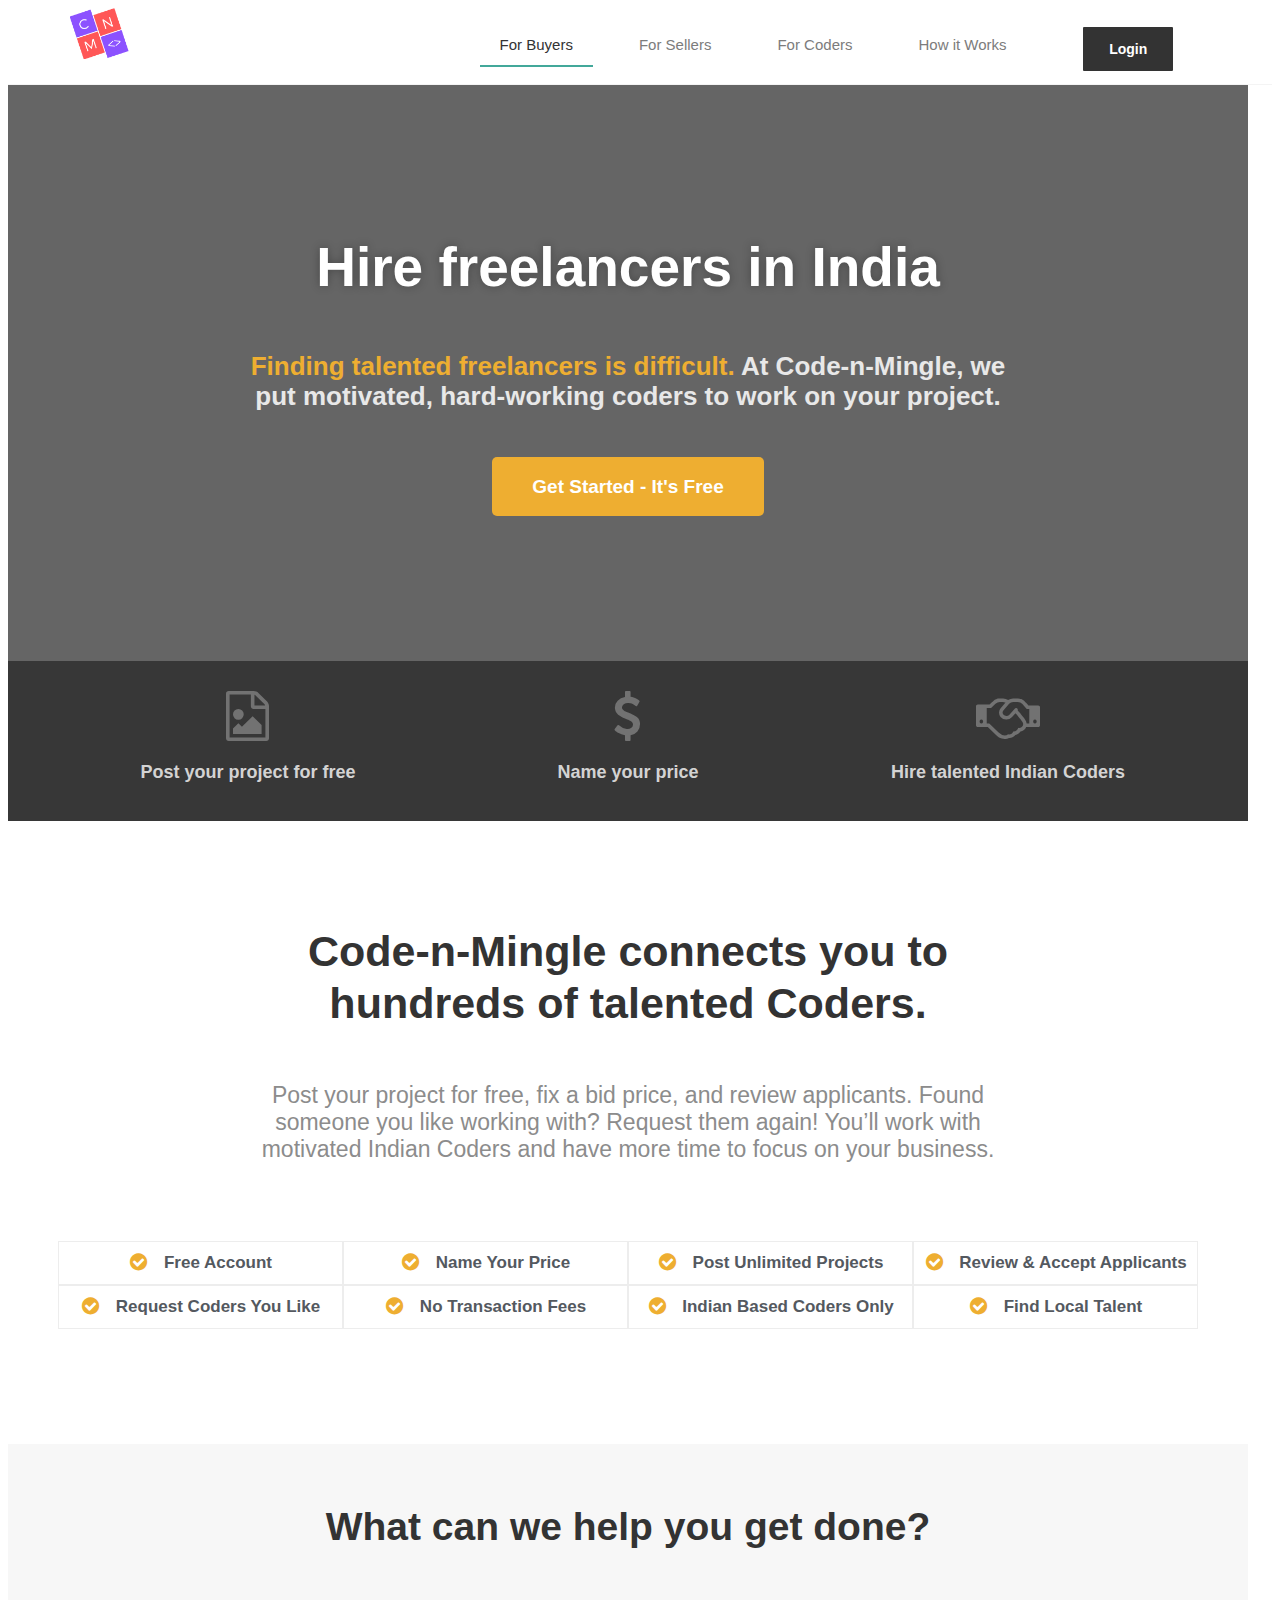
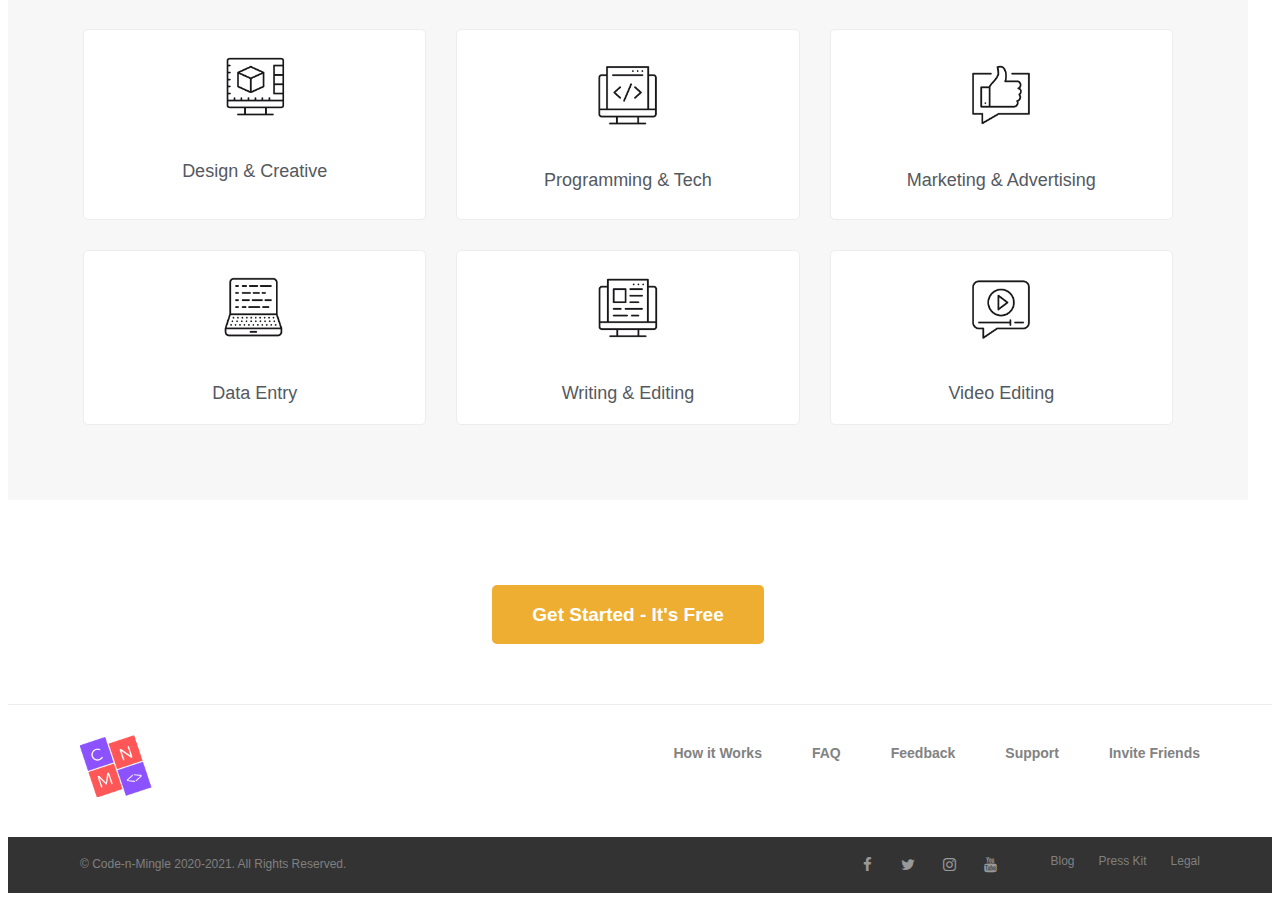
==== index.html @ a105ee4c "initial commit" ====
<!DOCTYPE html>
<html lang="en">
	<head>
        <meta http-equiv="Content-Type" content="text/html; charset=UTF-8">
        <link rel="stylesheet" href="https://cdnjs.cloudflare.com/ajax/libs/font-awesome/4.7.0/css/font-awesome.min.css">
	<title>Code-n-Mingle</title>




<style type="text/css">
img.wp-smiley,
img.emoji {
	display: inline !important;
	border: none !important;
	box-shadow: none !important;
	height: 1em !important;
	width: 1em !important;
	margin: 0 .07em !important;
	vertical-align: -0.1em !important;
	background: none !important;
	padding: 0 !important;
}
</style>
<style id="astra-theme-css-inline-css" type="text/css">
html{font-size:93.75%;}a,.page-title{color:#43a89a;}a:hover,a:focus{color:#43a89a;}body,button,input,select,textarea,.ast-button,.ast-custom-button{font-family:-apple-system,BlinkMacSystemFont,Segoe UI,Roboto,Oxygen-Sans,Ubuntu,Cantarell,Helvetica Neue,sans-serif;font-weight:inherit;font-size:15px;font-size:1rem;}blockquote{color:#000000;}.site-title{font-size:35px;font-size:2.3333333333333rem;}.ast-archive-description .ast-archive-title{font-size:40px;font-size:2.6666666666667rem;}.site-header .site-description{font-size:15px;font-size:1rem;}.entry-title{font-size:30px;font-size:2rem;}.comment-reply-title{font-size:24px;font-size:1.6rem;}.ast-comment-list #cancel-comment-reply-link{font-size:15px;font-size:1rem;}h1,.entry-content h1,.entry-content h1 a{font-size:48px;font-size:3.2rem;}h2,.entry-content h2,.entry-content h2 a{font-size:42px;font-size:2.8rem;}h3,.entry-content h3,.entry-content h3 a{font-size:30px;font-size:2rem;}h4,.entry-content h4,.entry-content h4 a{font-size:20px;font-size:1.3333333333333rem;}h5,.entry-content h5,.entry-content h5 a{font-size:18px;font-size:1.2rem;}h6,.entry-content h6,.entry-content h6 a{font-size:15px;font-size:1rem;}.ast-single-post .entry-title,.page-title{font-size:30px;font-size:2rem;}#secondary,#secondary button,#secondary input,#secondary select,#secondary textarea{font-size:15px;font-size:1rem;}::selection{background-color:#eeae31;color:#000000;}body,h1,.entry-title a,.entry-content h1,.entry-content h1 a,h2,.entry-content h2,.entry-content h2 a,h3,.entry-content h3,.entry-content h3 a,h4,.entry-content h4,.entry-content h4 a,h5,.entry-content h5,.entry-content h5 a,h6,.entry-content h6,.entry-content h6 a{color:#3a3a3a;}.tagcloud a:hover,.tagcloud a:focus,.tagcloud a.current-item{color:#000000;border-color:#43a89a;background-color:#43a89a;}.main-header-menu a,.ast-header-custom-item a{color:#3a3a3a;}.main-header-menu li:hover > a,.main-header-menu li:hover > .ast-menu-toggle,.main-header-menu .ast-masthead-custom-menu-items a:hover,.main-header-menu li.focus > a,.main-header-menu li.focus > .ast-menu-toggle,.main-header-menu .current-menu-item > a,.main-header-menu .current-menu-ancestor > a,.main-header-menu .current_page_item > a,.main-header-menu .current-menu-item > .ast-menu-toggle,.main-header-menu .current-menu-ancestor > .ast-menu-toggle,.main-header-menu .current_page_item > .ast-menu-toggle{color:#43a89a;}input:focus,input[type="text"]:focus,input[type="email"]:focus,input[type="url"]:focus,input[type="password"]:focus,input[type="reset"]:focus,input[type="search"]:focus,textarea:focus{border-color:#43a89a;}input[type="radio"]:checked,input[type=reset],input[type="checkbox"]:checked,input[type="checkbox"]:hover:checked,input[type="checkbox"]:focus:checked,input[type=range]::-webkit-slider-thumb{border-color:#43a89a;background-color:#43a89a;box-shadow:none;}.site-footer a:hover + .post-count,.site-footer a:focus + .post-count{background:#43a89a;border-color:#43a89a;}.footer-adv .footer-adv-overlay{border-top-style:solid;border-top-color:#7a7a7a;}.ast-comment-meta{line-height:1.666666667;font-size:12px;font-size:0.8rem;}.single .nav-links .nav-previous,.single .nav-links .nav-next,.single .ast-author-details .author-title,.ast-comment-meta{color:#43a89a;}.entry-meta,.entry-meta *{line-height:1.45;color:#43a89a;}.entry-meta a:hover,.entry-meta a:hover *,.entry-meta a:focus,.entry-meta a:focus *{color:#43a89a;}.ast-404-layout-1 .ast-404-text{font-size:200px;font-size:13.333333333333rem;}.widget-title{font-size:21px;font-size:1.4rem;color:#3a3a3a;}#cat option,.secondary .calendar_wrap thead a,.secondary .calendar_wrap thead a:visited{color:#43a89a;}.secondary .calendar_wrap #today,.ast-progress-val span{background:#43a89a;}.secondary a:hover + .post-count,.secondary a:focus + .post-count{background:#43a89a;border-color:#43a89a;}.calendar_wrap #today > a{color:#000000;}.ast-pagination a,.page-links .page-link,.single .post-navigation a{color:#43a89a;}.ast-pagination a:hover,.ast-pagination a:focus,.ast-pagination > span:hover:not(.dots),.ast-pagination > span.current,.page-links > .page-link,.page-links .page-link:hover,.post-navigation a:hover{color:#43a89a;}.ast-header-break-point .ast-mobile-menu-buttons-minimal.menu-toggle{background:transparent;color:#eeae31;}.ast-header-break-point .ast-mobile-menu-buttons-outline.menu-toggle{background:transparent;border:1px solid #eeae31;color:#eeae31;}.ast-header-break-point .ast-mobile-menu-buttons-fill.menu-toggle{background:#eeae31;}.menu-toggle,button,.ast-button,.ast-custom-button,.button,input#submit,input[type="button"],input[type="submit"],input[type="reset"]{color:#000000;border-color:#eeae31;background-color:#eeae31;border-radius:2px;padding-top:10px;padding-right:40px;padding-bottom:10px;padding-left:40px;font-family:inherit;font-weight:inherit;}button:focus,.menu-toggle:hover,button:hover,.ast-button:hover,.button:hover,input[type=reset]:hover,input[type=reset]:focus,input#submit:hover,input#submit:focus,input[type="button"]:hover,input[type="button"]:focus,input[type="submit"]:hover,input[type="submit"]:focus{color:#000000;background-color:#43a89a;border-color:#43a89a;}@media (min-width:545px){.ast-page-builder-template .comments-area,.single.ast-page-builder-template .entry-header,.single.ast-page-builder-template .post-navigation{max-width:1240px;margin-left:auto;margin-right:auto;}}@media (max-width:768px){.ast-archive-description .ast-archive-title{font-size:40px;}.entry-title{font-size:30px;}h1,.entry-content h1,.entry-content h1 a{font-size:30px;}h2,.entry-content h2,.entry-content h2 a{font-size:25px;}h3,.entry-content h3,.entry-content h3 a{font-size:20px;}.ast-single-post .entry-title,.page-title{font-size:30px;}}@media (max-width:544px){.ast-archive-description .ast-archive-title{font-size:40px;}.entry-title{font-size:30px;}h1,.entry-content h1,.entry-content h1 a{font-size:30px;}h2,.entry-content h2,.entry-content h2 a{font-size:25px;}h3,.entry-content h3,.entry-content h3 a{font-size:20px;}.ast-single-post .entry-title,.page-title{font-size:30px;}}@media (max-width:768px){html{font-size:85.5%;}}@media (max-width:544px){html{font-size:85.5%;}}@media (min-width:769px){.ast-container{max-width:1240px;}}@font-face {font-family: "Astra";src: url() format("woff"), format("truetype"), format("svg");font-weight: normal;font-style: normal;font-display: fallback;}@media (max-width:921px) {.main-header-bar .main-header-bar-navigation{display:none;}}.ast-desktop .main-header-menu.submenu-with-border .sub-menu,.ast-desktop .main-header-menu.submenu-with-border .children,.ast-desktop .main-header-menu.submenu-with-border .astra-full-megamenu-wrapper{border-color:#eaeaea;}.ast-desktop .main-header-menu.submenu-with-border .sub-menu,.ast-desktop .main-header-menu.submenu-with-border .children{border-top-width:1px;border-right-width:1px;border-left-width:1px;border-bottom-width:1px;border-style:solid;}.ast-desktop .main-header-menu.submenu-with-border .sub-menu .sub-menu,.ast-desktop .main-header-menu.submenu-with-border .children .children{top:-1px;}.ast-desktop .main-header-menu.submenu-with-border .sub-menu a,.ast-desktop .main-header-menu.submenu-with-border .children a{border-bottom-width:1px;border-style:solid;border-color:#eaeaea;}@media (min-width:769px){.main-header-menu .sub-menu li.ast-left-align-sub-menu:hover > ul,.main-header-menu .sub-menu li.ast-left-align-sub-menu.focus > ul{margin-left:-2px;}}@media (max-width:920px){.ast-404-layout-1 .ast-404-text{font-size:100px;font-size:6.6666666666667rem;}}.ast-breadcrumbs .trail-browse,.ast-breadcrumbs .trail-items,.ast-breadcrumbs .trail-items li{display:inline-block;margin:0;padding:0;border:none;background:inherit;text-indent:0;}.ast-breadcrumbs .trail-browse{font-size:inherit;font-style:inherit;font-weight:inherit;color:inherit;}.ast-breadcrumbs .trail-items{list-style:none;}.trail-items li::after{padding:0 0.3em;content:"\00bb";}.trail-items li:last-of-type::after{display:none;}.ast-header-break-point .site-header{border-bottom-width:0;}@media (min-width:769px){.main-header-bar{border-bottom-width:0;}}.ast-flex{-webkit-align-content:center;-ms-flex-line-pack:center;align-content:center;-webkit-box-align:center;-webkit-align-items:center;-moz-box-align:center;-ms-flex-align:center;align-items:center;}.main-header-bar{padding:1em 0;}.ast-site-identity{padding:0;}.header-main-layout-1 .ast-flex.main-header-container, .header-main-layout-3 .ast-flex.main-header-container{-webkit-align-content:center;-ms-flex-line-pack:center;align-content:center;-webkit-box-align:center;-webkit-align-items:center;-moz-box-align:center;-ms-flex-align:center;align-items:center;}.header-main-layout-1 .ast-flex.main-header-container, .header-main-layout-3 .ast-flex.main-header-container{-webkit-align-content:center;-ms-flex-line-pack:center;align-content:center;-webkit-box-align:center;-webkit-align-items:center;-moz-box-align:center;-ms-flex-align:center;align-items:center;}
</style>
<link rel="stylesheet" id="elementor-icons-css" href="elementor-icons.min.css" type="text/css" media="all">
<link rel="stylesheet" id="font-awesome-css" href="font-awesome.min.css" type="text/css" media="all">
<link rel="stylesheet" id="elementor-animations-css" href="animations.min.css" type="text/css" media="all">
<link rel="stylesheet" id="elementor-frontend-css" href="frontend.min.css" type="text/css" media="all">
<link rel="stylesheet" id="elementor-pro-css" href="frontend.min(1).css" type="text/css" media="all">
<link rel="stylesheet" id="elementor-global-css" href="global.css" type="text/css" media="all">
<link rel="stylesheet" id="elementor-post-6-css" href="post-6.css" type="text/css" media="all">
<link rel="stylesheet" id="elementor-post-23-css" href="post-23.css" type="text/css" media="all">
<link rel="stylesheet" id="elementor-post-16-css" href="post-16.css" type="text/css" media="all">
<link rel="stylesheet" id="google-fonts-1-css" href="css" type="text/css" media="all">


</head>

<body>

<div class="hfeed site" id="page">
	<a class="skip-link screen-reader-text" href="">Skip to content</a>

	
			<div data-elementor-type="header" data-elementor-id="23" class="elementor elementor-23 elementor-bc-flex-widget  elementor-type-header elementor-location-header" data-elementor-settings="[]">
			<div class="elementor-inner">
				<div class="elementor-section-wrap">
							<div class="elementor-element elementor-element-bc4217e elementor-section-boxed elementor-section-height-default elementor-section-height-default elementor-section elementor-top-section" data-id="bc4217e" data-element_type="section">
						<div class="elementor-container elementor-column-gap-default">
				<div class="elementor-row">
				<div class="elementor-element elementor-element-89db0c1 elementor-column elementor-col-33 elementor-top-column" data-id="89db0c1" data-element_type="column">
			<div class="elementor-column-wrap  elementor-element-populated">
					<div class="elementor-widget-wrap">
				<div class="elementor-element elementor-element-41ece009 elementor-widget elementor-widget-theme-site-logo elementor-widget-image" data-id="41ece009" data-element_type="widget" data-widget_type="theme-site-logo.default">
				<div class="elementor-widget-container">
					<div class="elementor-image">
											<a href="" data-elementor-open-lightbox="">
							<img width="100" height="75" src="logo.png" class="attachment-full size-full" alt="" srcset="logo.png">								</a>
											</div>
				</div>
				</div>
						</div>
			</div>
		</div>
				<div class="elementor-element elementor-element-3541005 elementor-column elementor-col-33 elementor-top-column" data-id="3541005" data-element_type="column">
			<div class="elementor-column-wrap  elementor-element-populated">
					<div class="elementor-widget-wrap">
				<div class="elementor-element elementor-element-51d01b0b elementor-nav-menu__align-right elementor-nav-menu--stretch elementor-nav-menu__text-align-center elementor-nav-menu--indicator-classic elementor-nav-menu--dropdown-tablet elementor-nav-menu--toggle elementor-nav-menu--burger elementor-widget elementor-widget-nav-menu" data-id="51d01b0b" data-element_type="widget" data-settings="{&quot;full_width&quot;:&quot;stretch&quot;,&quot;layout&quot;:&quot;horizontal&quot;,&quot;toggle&quot;:&quot;burger&quot;}" data-widget_type="nav-menu.default">
				<div class="elementor-widget-container">
						<nav class="elementor-nav-menu--main elementor-nav-menu__container elementor-nav-menu--layout-horizontal e--pointer-underline e--animation-fade"><ul id="menu-1-51d01b0b" class="elementor-nav-menu" data-smartmenus-id="16104734584159963"><li class="menu-item menu-item-type-post_type menu-item-object-page menu-item-home current-menu-item page_item page-item-6 current_page_item menu-item-30"><a href="" class="elementor-item  elementor-item-active">For Buyers</a></li>
<li class="menu-item menu-item-type-custom menu-item-object-custom menu-item-82"><a href="" class="elementor-item">For Sellers </a></li>
<li class="menu-item menu-item-type-post_type menu-item-object-page menu-item-77"><a href="coders.html" class="elementor-item">For Coders</a></li>
<li class="menu-item menu-item-type-post_type menu-item-object-page menu-item-81"><a href="" class="elementor-item">How it Works</a></li>
</ul></nav>
					<div class="elementor-menu-toggle" style="">
			<i class="eicon" aria-hidden="true"></i>
		</div>
		<nav class="elementor-nav-menu--dropdown elementor-nav-menu__container" style="top: 70px; width: 1895px; left: 0px;"><ul id="menu-2-51d01b0b" class="elementor-nav-menu" data-smartmenus-id="16104734584170747"><li class="menu-item menu-item-type-post_type menu-item-object-page menu-item-home current-menu-item page_item page-item-6 current_page_item menu-item-30"><a href="" class="elementor-item  elementor-item-active">For Buyers</a></li>
<li class="menu-item menu-item-type-custom menu-item-object-custom menu-item-82"><a href="" class="elementor-item">For Sellers</a></li>
<li class="menu-item menu-item-type-post_type menu-item-object-page menu-item-77"><a href="coders.html" class="elementor-item">For Coders</a></li>
<li class="menu-item menu-item-type-post_type menu-item-object-page menu-item-81"><a href="" class="elementor-item">How it Works</a></li>
</ul></nav>
				</div>
				</div>
						</div>
			</div>
		</div>
				<div class="elementor-element elementor-element-b5196b0 elementor-column elementor-col-33 elementor-top-column" data-id="b5196b0" data-element_type="column">
			<div class="elementor-column-wrap  elementor-element-populated">
					<div class="elementor-widget-wrap">
				<div class="elementor-element elementor-element-735de47a elementor-align-center elementor-mobile-align-justify elementor-widget elementor-widget-button" data-id="735de47a" data-element_type="widget" data-widget_type="button.default">
				<div class="elementor-widget-container">
					<div class="elementor-button-wrapper">
			<a href="login.html" class="elementor-button-link elementor-button elementor-size-md" role="button" id="login">
						<span class="elementor-button-content-wrapper">
						<span class="elementor-button-text">Login</span>
		</span>
					</a>
		</div>
				</div>
				</div>
						</div>
			</div>
		</div>
						</div>
			</div>
		</div>
						</div>
			</div>
		</div>
		
	
	
	<div id="content" class="site-content">

		<div class="ast-container">

		

	<div id="primary" class="content-area primary">

		
					<main id="main" class="site-main">

				
					
					

<article class="post-6 page type-page status-publish ast-article-single" id="post-6" itemtype="https://schema.org/CreativeWork" itemscope="itemscope">

	
	<header class="entry-header ast-header-without-markup">

		
			</header><!-- .entry-header -->

	<div class="entry-content clear" itemprop="text">

		
				<div data-elementor-type="post" data-elementor-id="6" class="elementor elementor-6" data-elementor-settings="[]">
			<div class="elementor-inner">
				<div class="elementor-section-wrap">
							<section class="elementor-element elementor-element-1265711a elementor-section-boxed elementor-section-height-default elementor-section-height-default elementor-section elementor-top-section" data-id="1265711a" data-element_type="section" data-settings="{&quot;background_background&quot;:&quot;classic&quot;}">
							<div class="elementor-background-overlay"></div>
							<div class="elementor-container elementor-column-gap-default">
				<div class="elementor-row">
				<div class="elementor-element elementor-element-13a39911 elementor-column elementor-col-100 elementor-top-column" data-id="13a39911" data-element_type="column">
			<div class="elementor-column-wrap  elementor-element-populated">
					<div class="elementor-widget-wrap">
				<div class="elementor-element elementor-element-13750279 elementor-widget elementor-widget-spacer" data-id="13750279" data-element_type="widget" data-widget_type="spacer.default">
				<div class="elementor-widget-container">
					<div class="elementor-spacer">
			<div class="elementor-spacer-inner"></div>
		</div>
				</div>
				</div>
				<div class="elementor-element elementor-element-7d10e489 elementor-widget elementor-widget-heading" data-id="7d10e489" data-element_type="widget" data-widget_type="heading.default">
				<div class="elementor-widget-container">
			<h1 class="elementor-heading-title elementor-size-default">Hire freelancers in India</h1>		</div>
				</div>
				<section class="elementor-element elementor-element-248eb3ea elementor-section-boxed elementor-section-height-default elementor-section-height-default elementor-section elementor-inner-section" data-id="248eb3ea" data-element_type="section">
						<div class="elementor-container elementor-column-gap-default">
				<div class="elementor-row">
				<div class="elementor-element elementor-element-156e10b6 elementor-column elementor-col-100 elementor-inner-column" data-id="156e10b6" data-element_type="column">
			<div class="elementor-column-wrap  elementor-element-populated">
					<div class="elementor-widget-wrap">
				<div class="elementor-element elementor-element-67512eae elementor-widget elementor-widget-text-editor" data-id="67512eae" data-element_type="widget" data-widget_type="text-editor.default">
				<div class="elementor-widget-container">
					<div class="elementor-text-editor elementor-clearfix"><p><span style="color: #eeae31;">Finding talented freelancers is difficult.</span> At Code-n-Mingle, we put motivated, hard-working coders to work on your project.</p></div>
				</div>
				</div>
				<div class="elementor-element elementor-element-d4b41a3 elementor-align-center elementor-widget elementor-widget-button" data-id="d4b41a3" data-element_type="widget" data-widget_type="button.default">
				<div class="elementor-widget-container">
					<div class="elementor-button-wrapper">
			<a href="" class="elementor-button-link elementor-button elementor-size-lg" role="button">
						<span class="elementor-button-content-wrapper">
						<span class="elementor-button-text">Get Started - It's Free</span>
		</span>
					</a>
		</div>
				</div>
				</div>
						</div>
			</div>
		</div>
						</div>
			</div>
		</section>
				<div class="elementor-element elementor-element-c9217b2 elementor-widget elementor-widget-spacer" data-id="c9217b2" data-element_type="widget" data-widget_type="spacer.default">
				<div class="elementor-widget-container">
					<div class="elementor-spacer">
			<div class="elementor-spacer-inner"></div>
		</div>
				</div>
				</div>
						</div>
			</div>
		</div>
						</div>
			</div>
		</section>
				<section class="elementor-element elementor-element-44f60402 elementor-section-boxed elementor-section-height-default elementor-section-height-default elementor-section elementor-top-section" data-id="44f60402" data-element_type="section" data-settings="{&quot;background_background&quot;:&quot;classic&quot;}">
							<div class="elementor-background-overlay"></div>
							<div class="elementor-container elementor-column-gap-default">
				<div class="elementor-row">
				<div class="elementor-element elementor-element-648d6fa5 elementor-column elementor-col-33 elementor-top-column" data-id="648d6fa5" data-element_type="column">
			<div class="elementor-column-wrap  elementor-element-populated">
					<div class="elementor-widget-wrap">
				<div class="elementor-element elementor-element-23e8f00d elementor-view-default elementor-position-top elementor-vertical-align-top elementor-widget elementor-widget-icon-box" data-id="23e8f00d" data-element_type="widget" data-widget_type="icon-box.default">
				<div class="elementor-widget-container">
					<div class="elementor-icon-box-wrapper">
					<div class="elementor-icon-box-icon">
				<span class="elementor-icon elementor-animation-">
				<i class="fa fa-file-image-o" aria-hidden="true"></i>
				</span>
			</div>
						<div class="elementor-icon-box-content">
				<h3 class="elementor-icon-box-title">
					<span>Post your project for free</span>
				</h3>
				<p class="elementor-icon-box-description"></p>
			</div>
		</div>
				</div>
				</div>
						</div>
			</div>
		</div>
				<div class="elementor-element elementor-element-1015db4e elementor-column elementor-col-33 elementor-top-column" data-id="1015db4e" data-element_type="column">
			<div class="elementor-column-wrap  elementor-element-populated">
					<div class="elementor-widget-wrap">
				<div class="elementor-element elementor-element-7cb332da elementor-view-default elementor-position-top elementor-vertical-align-top elementor-widget elementor-widget-icon-box" data-id="7cb332da" data-element_type="widget" data-widget_type="icon-box.default">
				<div class="elementor-widget-container">
					<div class="elementor-icon-box-wrapper">
					<div class="elementor-icon-box-icon">
				<span class="elementor-icon elementor-animation-">
				<i class="fa fa-dollar" aria-hidden="true"></i>
				</span>
			</div>
						<div class="elementor-icon-box-content">
				<h3 class="elementor-icon-box-title">
					<span>Name your price</span>
				</h3>
				<p class="elementor-icon-box-description"></p>
			</div>
		</div>
				</div>
				</div>
						</div>
			</div>
		</div>
				<div class="elementor-element elementor-element-5e5268d2 elementor-column elementor-col-33 elementor-top-column" data-id="5e5268d2" data-element_type="column">
			<div class="elementor-column-wrap  elementor-element-populated">
					<div class="elementor-widget-wrap">
				<div class="elementor-element elementor-element-208fa476 elementor-view-default elementor-position-top elementor-vertical-align-top elementor-widget elementor-widget-icon-box" data-id="208fa476" data-element_type="widget" data-widget_type="icon-box.default">
				<div class="elementor-widget-container">
					<div class="elementor-icon-box-wrapper">
					<div class="elementor-icon-box-icon">
				<span class="elementor-icon elementor-animation-">
				<i class="fa fa-handshake-o" aria-hidden="true"></i>
				</span>
			</div>
						<div class="elementor-icon-box-content">
				<h3 class="elementor-icon-box-title">
					<span>Hire talented Indian Coders</span>
				</h3>
				<p class="elementor-icon-box-description"></p>
			</div>
		</div>
				</div>
				</div>
						</div>
			</div>
		</div>
						</div>
			</div>
		</section>
				<section class="elementor-element elementor-element-512fd24 elementor-section-boxed elementor-section-height-default elementor-section-height-default elementor-section elementor-top-section" data-id="512fd24" data-element_type="section" data-settings="{&quot;background_background&quot;:&quot;classic&quot;}">
							<div class="elementor-background-overlay"></div>
							<div class="elementor-container elementor-column-gap-default">
				<div class="elementor-row">
				<div class="elementor-element elementor-element-5331f38 elementor-column elementor-col-100 elementor-top-column" data-id="5331f38" data-element_type="column">
			<div class="elementor-column-wrap  elementor-element-populated">
					<div class="elementor-widget-wrap">
				<div class="elementor-element elementor-element-63453cc elementor-widget elementor-widget-spacer" data-id="63453cc" data-element_type="widget" data-widget_type="spacer.default">
				<div class="elementor-widget-container">
					<div class="elementor-spacer">
			<div class="elementor-spacer-inner"></div>
		</div>
				</div>
				</div>
				<div class="elementor-element elementor-element-e21825a elementor-widget elementor-widget-heading" data-id="e21825a" data-element_type="widget" data-widget_type="heading.default">
				<div class="elementor-widget-container">
			<h2 class="elementor-heading-title elementor-size-default">Code-n-Mingle connects you to hundreds of talented Coders.</h2>		</div>
				</div>
				<section class="elementor-element elementor-element-401d4f8 elementor-section-boxed elementor-section-height-default elementor-section-height-default elementor-section elementor-inner-section" data-id="401d4f8" data-element_type="section">
						<div class="elementor-container elementor-column-gap-default">
				<div class="elementor-row">
				<div class="elementor-element elementor-element-066c7b4 elementor-column elementor-col-100 elementor-inner-column" data-id="066c7b4" data-element_type="column">
			<div class="elementor-column-wrap  elementor-element-populated">
					<div class="elementor-widget-wrap">
				<div class="elementor-element elementor-element-647e324 elementor-widget elementor-widget-text-editor" data-id="647e324" data-element_type="widget" data-widget_type="text-editor.default">
				<div class="elementor-widget-container">
					<div class="elementor-text-editor elementor-clearfix"><p>Post your project for free, fix a bid price, and review applicants. Found someone you like working with? Request them again! You’ll work with motivated Indian Coders and have more time to focus on your business.</p></div>
				</div>
				</div>
						</div>
			</div>
		</div>
						</div>
			</div>
		</section>
				<div class="elementor-element elementor-element-306bdca elementor-widget elementor-widget-spacer" data-id="306bdca" data-element_type="widget" data-widget_type="spacer.default">
				<div class="elementor-widget-container">
					<div class="elementor-spacer">
			<div class="elementor-spacer-inner"></div>
		</div>
				</div>
				</div>
						</div>
			</div>
		</div>
						</div>
			</div>
		</section>
				<section class="elementor-element elementor-element-f958b0c elementor-section-full_width elementor-section-height-default elementor-section-height-default elementor-section elementor-top-section" data-id="f958b0c" data-element_type="section" data-settings="{&quot;background_background&quot;:&quot;classic&quot;}">
							<div class="elementor-background-overlay"></div>
							<div class="elementor-container elementor-column-gap-default">
				<div class="elementor-row">
				<div class="elementor-element elementor-element-c0754f2 elementor-column elementor-col-100 elementor-top-column" data-id="c0754f2" data-element_type="column">
			<div class="elementor-column-wrap  elementor-element-populated">
					<div class="elementor-widget-wrap">
				<section class="elementor-element elementor-element-37beac1 elementor-section-content-middle elementor-section-boxed elementor-section-height-default elementor-section-height-default elementor-section elementor-inner-section" data-id="37beac1" data-element_type="section">
						<div class="elementor-container elementor-column-gap-default">
				<div class="elementor-row">
				<div class="elementor-element elementor-element-5e95675 elementor-column elementor-col-25 elementor-inner-column" data-id="5e95675" data-element_type="column">
			<div class="elementor-column-wrap  elementor-element-populated">
					<div class="elementor-widget-wrap">
				<div class="elementor-element elementor-element-2d91908 elementor-align-center elementor-icon-list--layout-traditional elementor-widget elementor-widget-icon-list" data-id="2d91908" data-element_type="widget" data-widget_type="icon-list.default">
				<div class="elementor-widget-container">
					<ul class="elementor-icon-list-items">
							<li class="elementor-icon-list-item">
											<span class="elementor-icon-list-icon">
							<i class="fa fa-check-circle" aria-hidden="true"></i>
						</span>
										<span class="elementor-icon-list-text">Free Account</span>
									</li>
						</ul>
				</div>
				</div>
						</div>
			</div>
		</div>
				<div class="elementor-element elementor-element-6b50f83 elementor-column elementor-col-25 elementor-inner-column" data-id="6b50f83" data-element_type="column">
			<div class="elementor-column-wrap  elementor-element-populated">
					<div class="elementor-widget-wrap">
				<div class="elementor-element elementor-element-c2db7d0 elementor-align-center elementor-icon-list--layout-traditional elementor-widget elementor-widget-icon-list" data-id="c2db7d0" data-element_type="widget" data-widget_type="icon-list.default">
				<div class="elementor-widget-container">
					<ul class="elementor-icon-list-items">
							<li class="elementor-icon-list-item">
											<span class="elementor-icon-list-icon">
							<i class="fa fa-check-circle" aria-hidden="true"></i>
						</span>
										<span class="elementor-icon-list-text">Name Your Price</span>
									</li>
						</ul>
				</div>
				</div>
						</div>
			</div>
		</div>
				<div class="elementor-element elementor-element-73530db elementor-column elementor-col-25 elementor-inner-column" data-id="73530db" data-element_type="column">
			<div class="elementor-column-wrap  elementor-element-populated">
					<div class="elementor-widget-wrap">
				<div class="elementor-element elementor-element-a9207a3 elementor-align-center elementor-icon-list--layout-traditional elementor-widget elementor-widget-icon-list" data-id="a9207a3" data-element_type="widget" data-widget_type="icon-list.default">
				<div class="elementor-widget-container">
					<ul class="elementor-icon-list-items">
							<li class="elementor-icon-list-item">
											<span class="elementor-icon-list-icon">
							<i class="fa fa-check-circle" aria-hidden="true"></i>
						</span>
										<span class="elementor-icon-list-text">Post Unlimited Projects</span>
									</li>
						</ul>
				</div>
				</div>
						</div>
			</div>
		</div>
				<div class="elementor-element elementor-element-c04e3e3 elementor-column elementor-col-25 elementor-inner-column" data-id="c04e3e3" data-element_type="column">
			<div class="elementor-column-wrap  elementor-element-populated">
					<div class="elementor-widget-wrap">
				<div class="elementor-element elementor-element-f0a8e13 elementor-align-center elementor-icon-list--layout-traditional elementor-widget elementor-widget-icon-list" data-id="f0a8e13" data-element_type="widget" data-widget_type="icon-list.default">
				<div class="elementor-widget-container">
					<ul class="elementor-icon-list-items">
							<li class="elementor-icon-list-item">
											<span class="elementor-icon-list-icon">
							<i class="fa fa-check-circle" aria-hidden="true"></i>
						</span>
										<span class="elementor-icon-list-text">Review &amp; Accept Applicants</span>
									</li>
						</ul>
				</div>
				</div>
						</div>
			</div>
		</div>
						</div>
			</div>
		</section>
				<section class="elementor-element elementor-element-1936bc5 elementor-section-content-middle elementor-section-boxed elementor-section-height-default elementor-section-height-default elementor-section elementor-inner-section" data-id="1936bc5" data-element_type="section">
						<div class="elementor-container elementor-column-gap-default">
				<div class="elementor-row">
				<div class="elementor-element elementor-element-83c2bed elementor-column elementor-col-25 elementor-inner-column" data-id="83c2bed" data-element_type="column">
			<div class="elementor-column-wrap  elementor-element-populated">
					<div class="elementor-widget-wrap">
				<div class="elementor-element elementor-element-13e2431 elementor-align-center elementor-icon-list--layout-traditional elementor-widget elementor-widget-icon-list" data-id="13e2431" data-element_type="widget" data-widget_type="icon-list.default">
				<div class="elementor-widget-container">
					<ul class="elementor-icon-list-items">
							<li class="elementor-icon-list-item">
											<span class="elementor-icon-list-icon">
							<i class="fa fa-check-circle" aria-hidden="true"></i>
						</span>
										<span class="elementor-icon-list-text">Request Coders You Like</span>
									</li>
						</ul>
				</div>
				</div>
						</div>
			</div>
		</div>
				<div class="elementor-element elementor-element-d7e7928 elementor-column elementor-col-25 elementor-inner-column" data-id="d7e7928" data-element_type="column">
			<div class="elementor-column-wrap  elementor-element-populated">
					<div class="elementor-widget-wrap">
				<div class="elementor-element elementor-element-a0dd40c elementor-align-center elementor-icon-list--layout-traditional elementor-widget elementor-widget-icon-list" data-id="a0dd40c" data-element_type="widget" data-widget_type="icon-list.default">
				<div class="elementor-widget-container">
					<ul class="elementor-icon-list-items">
							<li class="elementor-icon-list-item">
											<span class="elementor-icon-list-icon">
							<i class="fa fa-check-circle" aria-hidden="true"></i>
						</span>
										<span class="elementor-icon-list-text">No Transaction Fees</span>
									</li>
						</ul>
				</div>
				</div>
						</div>
			</div>
		</div>
				<div class="elementor-element elementor-element-f2daa90 elementor-column elementor-col-25 elementor-inner-column" data-id="f2daa90" data-element_type="column">
			<div class="elementor-column-wrap  elementor-element-populated">
					<div class="elementor-widget-wrap">
				<div class="elementor-element elementor-element-d519d90 elementor-align-center elementor-icon-list--layout-traditional elementor-widget elementor-widget-icon-list" data-id="d519d90" data-element_type="widget" data-widget_type="icon-list.default">
				<div class="elementor-widget-container">
					<ul class="elementor-icon-list-items">
							<li class="elementor-icon-list-item">
											<span class="elementor-icon-list-icon">
							<i class="fa fa-check-circle" aria-hidden="true"></i>
						</span>
										<span class="elementor-icon-list-text">Indian Based Coders Only</span>
									</li>
						</ul>
				</div>
				</div>
						</div>
			</div>
		</div>
				<div class="elementor-element elementor-element-fb1335b elementor-column elementor-col-25 elementor-inner-column" data-id="fb1335b" data-element_type="column">
			<div class="elementor-column-wrap  elementor-element-populated">
					<div class="elementor-widget-wrap">
				<div class="elementor-element elementor-element-fae8b1a elementor-align-center elementor-icon-list--layout-traditional elementor-widget elementor-widget-icon-list" data-id="fae8b1a" data-element_type="widget" data-widget_type="icon-list.default">
				<div class="elementor-widget-container">
					<ul class="elementor-icon-list-items">
							<li class="elementor-icon-list-item">
											<span class="elementor-icon-list-icon">
							<i class="fa fa-check-circle" aria-hidden="true"></i>
						</span>
										<span class="elementor-icon-list-text">Find Local Talent</span>
									</li>
						</ul>
				</div>
				</div>
						</div>
			</div>
		</div>
						</div>
			</div>
		</section>
				<div class="elementor-element elementor-element-37c33a6 elementor-widget elementor-widget-spacer" data-id="37c33a6" data-element_type="widget" data-widget_type="spacer.default">
				<div class="elementor-widget-container">
					<div class="elementor-spacer">
			<div class="elementor-spacer-inner"></div>
		</div>
				</div>
				</div>
						</div>
			</div>
		</div>
						</div>
			</div>
		</section>
				<section class="elementor-element elementor-element-26c1e24 elementor-section-boxed elementor-section-height-default elementor-section-height-default elementor-section elementor-top-section" data-id="26c1e24" data-element_type="section" data-settings="{&quot;background_background&quot;:&quot;classic&quot;}">
						<div class="elementor-container elementor-column-gap-default">
				<div class="elementor-row">
				<div class="elementor-element elementor-element-c5c801c elementor-column elementor-col-100 elementor-top-column" data-id="c5c801c" data-element_type="column">
			<div class="elementor-column-wrap  elementor-element-populated">
					<div class="elementor-widget-wrap">
				<div class="elementor-element elementor-element-2d00ab9 elementor-widget elementor-widget-heading" data-id="2d00ab9" data-element_type="widget" data-widget_type="heading.default">
				<div class="elementor-widget-container">
			<h2 class="elementor-heading-title elementor-size-default">What can we help you get done?</h2>		</div>
				</div>
				<section class="elementor-element elementor-element-947378f elementor-section-content-middle elementor-section-boxed elementor-section-height-default elementor-section-height-default elementor-section elementor-inner-section" data-id="947378f" data-element_type="section">
						<div class="elementor-container elementor-column-gap-default">
				<div class="elementor-row">
				<div class="elementor-element elementor-element-497a81e elementor-column elementor-col-33 elementor-inner-column" data-id="497a81e" data-element_type="column">
			<div class="elementor-column-wrap  elementor-element-populated">
					<div class="elementor-widget-wrap">
				<div class="elementor-element elementor-element-927e8c9 elementor-position-top elementor-vertical-align-top elementor-widget elementor-widget-image-box" data-id="927e8c9" data-element_type="widget" data-widget_type="image-box.default">
				<div class="elementor-widget-container">
			<div class="elementor-image-box-wrapper"><figure class="elementor-image-box-img"><a href=""><img width="250" height="250" src="design-icon-e1552565700934.png" class="elementor-animation-float attachment-full size-full" alt="design" srcset="" sizes="(max-width: 250px) 100vw, 250px"></a></figure><div class="elementor-image-box-content"><p class="elementor-image-box-title"><a href="">Design &amp; Creative</a></p><p class="elementor-image-box-description">.</p></div></div>		</div>
				</div>
						</div>
			</div>
		</div>
				<div class="elementor-element elementor-element-f0e6d25 elementor-column elementor-col-33 elementor-inner-column" data-id="f0e6d25" data-element_type="column">
			<div class="elementor-column-wrap  elementor-element-populated">
					<div class="elementor-widget-wrap">
				<div class="elementor-element elementor-element-7095b22 elementor-position-top elementor-vertical-align-top elementor-widget elementor-widget-image-box" data-id="7095b22" data-element_type="widget" data-widget_type="image-box.default">
				<div class="elementor-widget-container">
			<div class="elementor-image-box-wrapper"><figure class="elementor-image-box-img"><img width="250" height="250" src="programming-tech-icon-e1552565836217.png" class="elementor-animation-float attachment-full size-full" alt="coding and development students" srcset="" sizes="(max-width: 250px) 100vw, 250px"></figure><div class="elementor-image-box-content"><p class="elementor-image-box-title">Programming &amp; Tech</p><p class="elementor-image-box-description"></p></div></div>		</div>
				</div>
						</div>
			</div>
		</div>
				<div class="elementor-element elementor-element-cd206c9 elementor-column elementor-col-33 elementor-inner-column" data-id="cd206c9" data-element_type="column">
			<div class="elementor-column-wrap  elementor-element-populated">
					<div class="elementor-widget-wrap">
				<div class="elementor-element elementor-element-11dec95 elementor-position-top elementor-vertical-align-top elementor-widget elementor-widget-image-box" data-id="11dec95" data-element_type="widget" data-widget_type="image-box.default">
				<div class="elementor-widget-container">
			<div class="elementor-image-box-wrapper"><figure class="elementor-image-box-img"><img width="250" height="250" src="marketing-icon-e1552565812548.png" class="elementor-animation-float attachment-full size-full" alt="marketing students" srcset="" sizes="(max-width: 250px) 100vw, 250px"></figure><div class="elementor-image-box-content"><p class="elementor-image-box-title">Marketing &amp; Advertising</p><p class="elementor-image-box-description"></p></div></div>		</div>
				</div>
						</div>
			</div>
		</div>
						</div>
			</div>
		</section>
				<section class="elementor-element elementor-element-5819790 elementor-section-content-middle elementor-section-boxed elementor-section-height-default elementor-section-height-default elementor-section elementor-inner-section" data-id="5819790" data-element_type="section">
						<div class="elementor-container elementor-column-gap-default">
				<div class="elementor-row">
				<div class="elementor-element elementor-element-ce29a90 elementor-column elementor-col-33 elementor-inner-column" data-id="ce29a90" data-element_type="column">
			<div class="elementor-column-wrap  elementor-element-populated">
					<div class="elementor-widget-wrap">
				<div class="elementor-element elementor-element-a7692a6 elementor-position-top elementor-vertical-align-top elementor-widget elementor-widget-image-box" data-id="a7692a6" data-element_type="widget" data-widget_type="image-box.default">
				<div class="elementor-widget-container">
			<div class="elementor-image-box-wrapper"><figure class="elementor-image-box-img"><img width="250" height="250" src="data-entry-icon-e1552565659188.png" class="elementor-animation-float attachment-full size-full" alt="data entry" srcset="" sizes="(max-width: 250px) 100vw, 250px"></figure><div class="elementor-image-box-content"><p class="elementor-image-box-title">Data Entry</p><p class="elementor-image-box-description"> </p></div></div>		</div>
				</div>
						</div>
			</div>
		</div>
				<div class="elementor-element elementor-element-d2ffe77 elementor-column elementor-col-33 elementor-inner-column" data-id="d2ffe77" data-element_type="column">
			<div class="elementor-column-wrap  elementor-element-populated">
					<div class="elementor-widget-wrap">
				<div class="elementor-element elementor-element-58a7d05 elementor-position-top elementor-vertical-align-top elementor-widget elementor-widget-image-box" data-id="58a7d05" data-element_type="widget" data-widget_type="image-box.default">
				<div class="elementor-widget-container">
			<div class="elementor-image-box-wrapper"><figure class="elementor-image-box-img"><img width="250" height="250" src="writing-icon-e1552565784350.png" class="elementor-animation-float attachment-full size-full" alt="writing students" srcset="" sizes="(max-width: 250px) 100vw, 250px"></figure><div class="elementor-image-box-content"><p class="elementor-image-box-title">Writing &amp; Editing</p><p class="elementor-image-box-description"></p></div></div>		</div>
				</div>
						</div>
			</div>
		</div>
				<div class="elementor-element elementor-element-f407baf elementor-column elementor-col-33 elementor-inner-column" data-id="f407baf" data-element_type="column">
			<div class="elementor-column-wrap  elementor-element-populated">
					<div class="elementor-widget-wrap">
				<div class="elementor-element elementor-element-b32c563 elementor-position-top elementor-vertical-align-top elementor-widget elementor-widget-image-box" data-id="b32c563" data-element_type="widget" data-widget_type="image-box.default">
				<div class="elementor-widget-container">
			<div class="elementor-image-box-wrapper"><figure class="elementor-image-box-img"><img width="250" height="250" src="video-editing-icon-e1552565760219.png" class="elementor-animation-float attachment-full size-full" alt="video editing" srcset="" sizes="(max-width: 250px) 100vw, 250px"></figure><div class="elementor-image-box-content"><p class="elementor-image-box-title">Video Editing</p><p class="elementor-image-box-description"></p></div></div>		</div>
				</div>
						</div>
			</div>
		</div>
						</div>
			</div>
		</section>
						</div>
			</div>
		</div>
						</div>
			</div>
		</section>
				<section class="elementor-element elementor-element-d77d695 elementor-section-boxed elementor-section-height-default elementor-section-height-default elementor-section elementor-top-section" data-id="d77d695" data-element_type="section">
						<div class="elementor-container elementor-column-gap-default">
				<div class="elementor-row">
				<div class="elementor-element elementor-element-8033873 elementor-column elementor-col-100 elementor-top-column" data-id="8033873" data-element_type="column">
			<div class="elementor-column-wrap  elementor-element-populated">
					<div class="elementor-widget-wrap">
				<div class="elementor-element elementor-element-94c1ab3 elementor-align-center elementor-widget elementor-widget-button" data-id="94c1ab3" data-element_type="widget" data-widget_type="button.default">
				<div class="elementor-widget-container">
					<div class="elementor-button-wrapper">
			<a href="" class="elementor-button-link elementor-button elementor-size-lg" role="button">
						<span class="elementor-button-content-wrapper">
						<span class="elementor-button-text">Get Started - It's Free</span>
		</span>
					</a>
		</div>
				</div>
				</div>
						</div>
			</div>
		</div>
						</div>
			</div>
		</section>
						</div>
			</div>
		</div>
		
		
		
	</div><!-- .entry-content .clear -->

	
	
</article><!-- #post-## -->


					
					
				
			</main><!-- #main -->
			
		
	</div><!-- #primary -->


			
			</div> <!-- ast-container -->

		</div><!-- #content -->

		
		
				<div data-elementor-type="footer" data-elementor-id="16" class="elementor elementor-16  elementor-type-footer elementor-location-footer" data-elementor-settings="[]">
			<div class="elementor-inner">
				<div class="elementor-section-wrap">
							<section class="elementor-element elementor-element-112d410c elementor-section-content-middle elementor-section-boxed elementor-section-height-default elementor-section-height-default elementor-section elementor-top-section" data-id="112d410c" data-element_type="section" data-settings="{&quot;background_background&quot;:&quot;classic&quot;}">
						<div class="elementor-container elementor-column-gap-no">
				<div class="elementor-row">
				<div class="elementor-element elementor-element-71252b7e elementor-column elementor-col-100 elementor-top-column" data-id="71252b7e" data-element_type="column">
			<div class="elementor-column-wrap  elementor-element-populated">
					<div class="elementor-widget-wrap">
				<section class="elementor-element elementor-element-524c6d8e elementor-section-boxed elementor-section-height-default elementor-section-height-default elementor-section elementor-inner-section" data-id="524c6d8e" data-element_type="section">
						<div class="elementor-container elementor-column-gap-default">
				<div class="elementor-row">
				<div class="elementor-element elementor-element-2699410a elementor-column elementor-col-50 elementor-inner-column" data-id="2699410a" data-element_type="column">
			<div class="elementor-column-wrap  elementor-element-populated">
					<div class="elementor-widget-wrap">
				<div class="elementor-element elementor-element-70464382 elementor-widget elementor-widget-image" data-id="70464382" data-element_type="widget" data-widget_type="image.default">
				<div class="elementor-widget-container">
					<div class="elementor-image">
											<a href="" data-elementor-open-lightbox="">
							<img width="760" height="200" src="logo.png" class="attachment-large size-large" alt="" srcset="" sizes="(max-width: 760px) 100vw, 400px">								</a>
											</div>
				</div>
				</div>
						</div>  
			</div>
		</div>
				<div class="elementor-element elementor-element-43cd130d elementor-column elementor-col-50 elementor-inner-column" data-id="43cd130d" data-element_type="column">
			<div class="elementor-column-wrap  elementor-element-populated">
					<div class="elementor-widget-wrap">
				<div class="elementor-element elementor-element-40c8abf0 elementor-icon-list--layout-inline elementor-align-right elementor-mobile-align-center elementor-hidden-phone elementor-widget elementor-widget-icon-list" data-id="40c8abf0" data-element_type="widget" data-widget_type="icon-list.default">
				<div class="elementor-widget-container">
					<ul class="elementor-icon-list-items elementor-inline-items">
							<li class="elementor-icon-list-item">
					<a href="">					<span class="elementor-icon-list-text">How it Works</span>
											</a>
									</li>
								<li class="elementor-icon-list-item">
					<a href="">					<span class="elementor-icon-list-text">FAQ</span>
											</a>
									</li>
								<li class="elementor-icon-list-item">
					<a href="" target="_blank">					<span class="elementor-icon-list-text">Feedback</span>
											</a>
									</li>
								<li class="elementor-icon-list-item">
					<a href="" target="_blank">					<span class="elementor-icon-list-text">Support</span>
											</a>
									</li>
								<li class="elementor-icon-list-item">
					<a href="">					<span class="elementor-icon-list-text">Invite Friends</span>
											</a>
									</li>
						</ul>
				</div>
				</div>
						</div>
			</div>
		</div>
						</div>
			</div>
		</section>
						</div>
			</div>
		</div>
						</div>
			</div>
		</section>
				<section class="elementor-element elementor-element-253180f0 elementor-section-content-middle elementor-section-boxed elementor-section-height-default elementor-section-height-default elementor-section elementor-top-section" data-id="253180f0" data-element_type="section" data-settings="{&quot;background_background&quot;:&quot;classic&quot;}">
						<div class="elementor-container elementor-column-gap-no">
				<div class="elementor-row">
				<div class="elementor-element elementor-element-604064a5 elementor-column elementor-col-100 elementor-top-column" data-id="604064a5" data-element_type="column">
			<div class="elementor-column-wrap  elementor-element-populated">
					<div class="elementor-widget-wrap">
				<section class="elementor-element elementor-element-5b8fa951 elementor-section-boxed elementor-section-height-default elementor-section-height-default elementor-section elementor-inner-section" data-id="5b8fa951" data-element_type="section">
						<div class="elementor-container elementor-column-gap-default">
				<div class="elementor-row">
				<div class="elementor-element elementor-element-70e126fb elementor-column elementor-col-33 elementor-inner-column" data-id="70e126fb" data-element_type="column">
			<div class="elementor-column-wrap  elementor-element-populated">
					<div class="elementor-widget-wrap">
				<div class="elementor-element elementor-element-62945c5b elementor-widget elementor-widget-heading" data-id="62945c5b" data-element_type="widget" data-widget_type="heading.default">
				<div class="elementor-widget-container">
			<div class="elementor-heading-title elementor-size-default">© Code-n-Mingle 2020-2021. All Rights Reserved.</div>		</div>
				</div>
						</div>
			</div>
		</div>
				<div class="elementor-element elementor-element-4c5a690a elementor-column elementor-col-33 elementor-inner-column" data-id="4c5a690a" data-element_type="column">
			<div class="elementor-column-wrap  elementor-element-populated">
					<div class="elementor-widget-wrap">
				<div class="elementor-element elementor-element-5433749c elementor-shape-circle elementor-widget elementor-widget-social-icons" data-id="5433749c" data-element_type="widget" data-widget_type="social-icons.default">
				<div class="elementor-widget-container">
					<div class="elementor-social-icons-wrapper">
							<a class="elementor-icon elementor-social-icon elementor-social-icon-facebook" href="" target="_blank">
					<span class="elementor-screen-only">Facebook</span>
					<i class="fa fa-facebook"></i>
				</a>
							<a class="elementor-icon elementor-social-icon elementor-social-icon-twitter" href="" target="_blank">
					<span class="elementor-screen-only">Twitter</span>
					<i class="fa fa-twitter"></i>
				</a>
							<a class="elementor-icon elementor-social-icon elementor-social-icon-instagram" href="" target="_blank">
					<span class="elementor-screen-only">Instagram</span>
					<i class="fa fa-instagram"></i>
				</a>
							<a class="elementor-icon elementor-social-icon elementor-social-icon-youtube" href="" target="_blank">
					<span class="elementor-screen-only">Youtube</span>
					<i class="fa fa-youtube"></i>
				</a>
					</div>
				</div>
				</div>
						</div>
			</div>
		</div>
				<div class="elementor-element elementor-element-379279f6 elementor-column elementor-col-33 elementor-inner-column" data-id="379279f6" data-element_type="column">
			<div class="elementor-column-wrap  elementor-element-populated">
					<div class="elementor-widget-wrap">
				<div class="elementor-element elementor-element-1cc1efe8 elementor-icon-list--layout-inline elementor-align-right elementor-mobile-align-center elementor-widget elementor-widget-icon-list" data-id="1cc1efe8" data-element_type="widget" data-widget_type="icon-list.default">
				<div class="elementor-widget-container">
					<ul class="elementor-icon-list-items elementor-inline-items">
							<li class="elementor-icon-list-item">
					<a href="" target="_blank">					<span class="elementor-icon-list-text">Blog</span>
											</a>
									</li>
								<li class="elementor-icon-list-item">
					<a href="" target="_blank">					<span class="elementor-icon-list-text">Press Kit</span>
											</a>
									</li>
								<li class="elementor-icon-list-item">
					<a href="">					<span class="elementor-icon-list-text">Legal</span>
											</a>
									</li>
						</ul>
				</div>
				</div>
						</div>
			</div>
		</div>
						</div>
			</div>
		</section>
						</div>
			</div>
		</div>
						</div>
			</div>
		</section>
						</div>
			</div>
		</div>
		
		
	</div><!-- #page -->

			
	

<iframe id="intercom-frame" style="position: absolute !important; opacity: 0 !important; width: 1px !important; height: 1px !important; top: 0 !important; left: 0 !important; border: none !important; display: block !important; z-index: -1 !important; pointer-events: none;" aria-hidden="true" tabindex="-1" title="Intercom" src=""></iframe><div class="intercom-lightweight-app" aria-live="polite"><style id="intercom-lightweight-app-style" type="text/css">
  @keyframes intercom-lightweight-app-launcher {
    from {
      opacity: 0;
      transform: scale(0.5);
    }
    to {
      opacity: 1;
      transform: scale(1);
    }
  }

  @keyframes intercom-lightweight-app-gradient {
    from {
      opacity: 0;
    }
    to {
      opacity: 1;
    }
  }

  @keyframes intercom-lightweight-app-messenger {
    from {
      opacity: 0;
      transform: translateY(20px);
    }
    to {
      opacity: 1;
      transform: translateY(0);
    }
  }

  .intercom-lightweight-app {
    position: fixed;
    z-index: 2147483001;
    width: 0;
    height: 0;
    font-family: intercom-font, "Helvetica Neue", "Apple Color Emoji", Helvetica, Arial, sans-serif;
  }

  .intercom-lightweight-app-gradient {
    position: fixed;
    z-index: 2147483002;
    width: 500px;
    height: 500px;
    bottom: 0;
    right: 0;
    pointer-events: none;
    background: radial-gradient(
      ellipse at bottom right,
      rgba(29, 39, 54, 0.16) 0%,
      rgba(29, 39, 54, 0) 72%);
    animation: intercom-lightweight-app-gradient 200ms ease-out;
  }

  .intercom-lightweight-app-launcher {
    position: fixed;
    z-index: 2147483003;
    bottom: 20px;
    right: 20px;
    width: 60px;
    height: 60px;
    border-radius: 50%;
    background: #28a69b;
    cursor: pointer;
    box-shadow: 0 1px 6px 0 rgba(0, 0, 0, 0.06), 0 2px 32px 0 rgba(0, 0, 0, 0.16);
    animation: intercom-lightweight-app-launcher 250ms ease;
  }

  .intercom-lightweight-app-launcher:focus {
    outline: none;
    
  }

  .intercom-lightweight-app-launcher-icon {
    display: flex;
    align-items: center;
    justify-content: center;
    position: absolute;
    top: 0;
    left: 0;
    width: 60px;
    height: 60px;
    transition: transform 100ms linear, opacity 80ms linear;
  }

  .intercom-lightweight-app-launcher-icon-open {
    
        opacity: 1;
        transform: rotate(0deg) scale(1);
      
  }

  .intercom-lightweight-app-launcher-icon-open svg {
    width: 28px;
    height: 32px;
  }

  .intercom-lightweight-app-launcher-icon-open svg path {
    fill: rgb(255, 255, 255);
  }

  .intercom-lightweight-app-launcher-icon-self-serve {
    
        opacity: 1;
        transform: rotate(0deg) scale(1);
      
  }

  .intercom-lightweight-app-launcher-icon-self-serve svg {
    height: 56px;
  }

  .intercom-lightweight-app-launcher-icon-self-serve svg path {
    fill: rgb(255, 255, 255);
  }

  .intercom-lightweight-app-launcher-custom-icon-open {
    max-height: 36px;
    max-width: 36px;
    
        opacity: 1;
        transform: rotate(0deg) scale(1);
      
  }

  .intercom-lightweight-app-launcher-icon-minimize {
    
        opacity: 0;
        transform: rotate(-60deg) scale(0);
      
  }

  .intercom-lightweight-app-launcher-icon-minimize svg {
    width: 16px;
  }

  .intercom-lightweight-app-launcher-icon-minimize svg path {
    fill: rgb(255, 255, 255);
  }

  .intercom-lightweight-app-messenger {
    position: fixed;
    z-index: 2147483003;
    overflow: hidden;
    background-color: white;
    animation: intercom-lightweight-app-messenger 250ms ease-out;
    
        width: 376px;
        height: calc(100% - 40px);
        max-height: 704px;
        min-height: 250px;
        right: 20px;
        bottom: 20px;
        box-shadow: 0 5px 40px rgba(0,0,0,0.16);
        border-radius: 8px;
      
  }

  .intercom-lightweight-app-messenger-header {
    height: 75px;
    background: linear-gradient(
      135deg,
      rgb(255, 255, 255) 0%,
      rgb(204, 204, 204) 100%
    );
  }

  @media print {
    .intercom-lightweight-app {
      display: none;
    }
  }
</style></div></body></html>
---- elementor-icons.min.css ----
/*! elementor-icons - v4.3.0 - 03-03-2019 */
@font-face{font-family:eicons;src:url(../fonts/eicons.eot?4.3.0);src:url(../fonts/eicons.eot?4.3.0#iefix) format("embedded-opentype"),url(../fonts/eicons.woff2?4.3.0) format("woff2"),url(../fonts/eicons.woff?4.3.0) format("woff"),url(../fonts/eicons.ttf?4.3.0) format("truetype"),url(../fonts/eicons.svg?4.3.0#eicon) format("svg");font-weight:400;font-style:normal}[class*=" eicon-"],[class^=eicon]{display:inline-block;font-family:eicons;font-size:inherit;font-weight:400;font-style:normal;font-variant:normal;line-height:1;text-rendering:auto;-webkit-font-smoothing:antialiased;-moz-osx-font-smoothing:grayscale}@keyframes a{0%{transform:rotate(0deg)}to{transform:rotate(359deg)}}.eicon-animation-spin{animation:a 2s infinite linear}.eicon-elementor:before{content:'\e800'}.eicon-elementor-square:before{content:'\e801'}.eicon-pojome:before{content:'\e802'}.eicon-plus:before{content:'\e803'}.eicon-menu-bar:before{content:'\e804'}.eicon-apps:before{content:'\e805'}.eicon-accordion:before{content:'\e806'}.eicon-alert:before{content:'\e807'}.eicon-animation-text:before{content:'\e808'}.eicon-animation:before{content:'\e809'}.eicon-banner:before{content:'\e810'}.eicon-blockquote:before{content:'\e811'}.eicon-button:before{content:'\e812'}.eicon-call-to-action:before{content:'\e813'}.eicon-captcha:before{content:'\e814'}.eicon-carousel:before{content:'\e815'}.eicon-checkbox:before{content:'\e816'}.eicon-columns:before{content:'\e817'}.eicon-countdown:before{content:'\e818'}.eicon-counter:before{content:'\e819'}.eicon-date:before{content:'\e820'}.eicon-divider-shape:before{content:'\e821'}.eicon-divider:before{content:'\e822'}.eicon-download-button:before{content:'\e823'}.eicon-dual-button:before{content:'\e824'}.eicon-email-field:before{content:'\e825'}.eicon-facebook-comments:before{content:'\e826'}.eicon-facebook-like-box:before{content:'\e827'}.eicon-form-horizontal:before{content:'\e828'}.eicon-form-vertical:before{content:'\e829'}.eicon-gallery-grid:before{content:'\e830'}.eicon-gallery-group:before{content:'\e831'}.eicon-gallery-justified:before{content:'\e832'}.eicon-gallery-masonry:before{content:'\e833'}.eicon-icon-box:before{content:'\e834'}.eicon-image-before-after:before{content:'\e835'}.eicon-image-box:before{content:'\e836'}.eicon-image-hotspot:before{content:'\e837'}.eicon-image-rollover:before{content:'\e838'}.eicon-info-box:before{content:'\e839'}.eicon-inner-section:before{content:'\e840'}.eicon-mailchimp:before{content:'\e841'}.eicon-menu-card:before{content:'\e842'}.eicon-navigation-horizontal:before{content:'\e843'}.eicon-nav-menu:before{content:'\e844'}.eicon-navigation-vertical:before{content:'\e845'}.eicon-number-field:before{content:'\e846'}.eicon-parallax:before{content:'\e847'}.eicon-php7:before{content:'\e848'}.eicon-post-list:before{content:'\e849'}.eicon-post-slider:before{content:'\e850'}.eicon-post:before{content:'\e851'}.eicon-posts-carousel:before{content:'\e852'}.eicon-posts-grid:before{content:'\e853'}.eicon-posts-group:before{content:'\e854'}.eicon-posts-justified:before{content:'\e855'}.eicon-posts-masonry:before{content:'\e856'}.eicon-posts-ticker:before{content:'\e857'}.eicon-price-list:before{content:'\e858'}.eicon-price-table:before{content:'\e859'}.eicon-radio:before{content:'\e860'}.eicon-rtl:before{content:'\e861'}.eicon-scroll:before{content:'\e862'}.eicon-search:before{content:'\e863'}.eicon-select:before{content:'\e864'}.eicon-share:before{content:'\e865'}.eicon-sidebar:before{content:'\e866'}.eicon-skill-bar:before{content:'\e867'}.eicon-slider-3d:before{content:'\e868'}.eicon-slider-album:before{content:'\e869'}.eicon-slider-device:before{content:'\e870'}.eicon-slider-full-screen:before{content:'\e871'}.eicon-slider-push:before{content:'\e872'}.eicon-slider-vertical:before{content:'\e873'}.eicon-slider-video:before{content:'\e874'}.eicon-slideshow:before{content:'\e875'}.eicon-social-icons:before{content:'\e876'}.eicon-spacer:before{content:'\e877'}.eicon-table:before{content:'\e878'}.eicon-tabs:before{content:'\e879'}.eicon-tel-field:before{content:'\e880'}.eicon-text-area:before{content:'\e881'}.eicon-text-field:before{content:'\e882'}.eicon-thumbnails-down:before{content:'\e883'}.eicon-thumbnails-half:before{content:'\e884'}.eicon-thumbnails-right:before{content:'\e885'}.eicon-time-line:before{content:'\e886'}.eicon-toggle:before{content:'\e887'}.eicon-url:before{content:'\e888'}.eicon-type-tool:before{content:'\e889'}.eicon-wordpress:before{content:'\e890'}.eicon-align-left:before{content:'\e891'}.eicon-anchor:before{content:'\e892'}.eicon-bullet-list:before{content:'\e893'}.eicon-coding:before{content:'\e894'}.eicon-favorite:before{content:'\e895'}.eicon-google-maps:before{content:'\e896'}.eicon-image:before{content:'\e897'}.eicon-photo-library:before{content:'\e898'}.eicon-woocommerce:before{content:'\e899'}.eicon-youtube:before{content:'\e900'}.eicon-flip-box:before{content:'\e901'}.eicon-settings:before{content:'\e902'}.eicon-headphones:before{content:'\e903'}.eicon-testimonial:before{content:'\e904'}.eicon-counter-circle:before{content:'\e905'}.eicon-person:before{content:'\e906'}.eicon-chevron-right:before{content:'\e907'}.eicon-chevron-left:before{content:'\e908'}.eicon-close:before{content:'\e909'}.eicon-file-download:before{content:'\e910'}.eicon-save:before{content:'\e911'}.eicon-zoom-in:before{content:'\e912'}.eicon-shortcode:before{content:'\e913'}.eicon-nerd:before{content:'\e914'}.eicon-device-desktop:before{content:'\e915'}.eicon-device-tablet:before{content:'\e916'}.eicon-device-mobile:before{content:'\e917'}.eicon-document-file:before{content:'\e918'}.eicon-folder:before{content:'\e919'}.eicon-hypster:before{content:'\e920'}.eicon-h-align-left:before{content:'\e921'}.eicon-h-align-right:before{content:'\e922'}.eicon-h-align-center:before{content:'\e923'}.eicon-h-align-stretch:before{content:'\e924'}.eicon-v-align-top:before{content:'\e925'}.eicon-v-align-bottom:before{content:'\e926'}.eicon-v-align-middle:before{content:'\e927'}.eicon-v-align-stretch:before{content:'\e928'}.eicon-pro-icon:before{content:'\e929'}.eicon-mail:before{content:'\e930'}.eicon-lock-user:before{content:'\e931'}.eicon-testimonial-carousel:before{content:'\e932'}.eicon-media-carousel:before{content:'\e933'}.eicon-section:before{content:'\e934'}.eicon-column:before{content:'\e935'}.eicon-edit:before{content:'\e936'}.eicon-clone:before{content:'\e937'}.eicon-trash:before{content:'\e938'}.eicon-play:before{content:'\e939'}.eicon-angle-right:before{content:'\e940'}.eicon-angle-left:before{content:'\e941'}.eicon-animated-headline:before{content:'\e942'}.eicon-menu-toggle:before{content:'\e943'}.eicon-fb-embed:before{content:'\e944'}.eicon-fb-feed:before{content:'\e945'}.eicon-twitter-embed:before{content:'\e946'}.eicon-twitter-feed:before{content:'\e947'}.eicon-sync:before{content:'\e948'}.eicon-import-export:before{content:'\e949'}.eicon-check-circle:before{content:'\e950'}.eicon-library-save:before{content:'\e951'}.eicon-library-download:before{content:'\e952'}.eicon-insert:before{content:'\e953'}.eicon-preview:before{content:'\e954'}.eicon-sort-down:before{content:'\e955'}.eicon-sort-up:before{content:'\e956'}.eicon-heading:before{content:'\e957'}.eicon-logo:before{content:'\e958'}.eicon-meta-data:before{content:'\e959'}.eicon-post-content:before{content:'\e960'}.eicon-post-excerpt:before{content:'\e961'}.eicon-post-navigation:before{content:'\e962'}.eicon-yoast:before{content:'\e963'}.eicon-nerd-chuckle:before{content:'\e964'}.eicon-nerd-wink:before{content:'\e965'}.eicon-comments:before{content:'\e966'}.eicon-download-circle-o:before{content:'\e967'}.eicon-library-upload:before{content:'\e968'}.eicon-save-o:before{content:'\e969'}.eicon-upload-circle-o:before{content:'\e970'}.eicon-ellipsis-h:before{content:'\e971'}.eicon-ellipsis-v:before{content:'\e972'}.eicon-arrow-left:before{content:'\e973'}.eicon-arrow-right:before{content:'\e974'}.eicon-arrow-up:before{content:'\e975'}.eicon-arrow-down:before{content:'\e976'}.eicon-play-o:before{content:'\e977'}.eicon-archive-posts:before{content:'\e978'}.eicon-archive-title:before{content:'\e979'}.eicon-featured-image:before{content:'\e980'}.eicon-post-info:before{content:'\e981'}.eicon-post-title:before{content:'\e982'}.eicon-site-logo:before{content:'\e983'}.eicon-site-search:before{content:'\e984'}.eicon-site-title:before{content:'\e985'}.eicon-plus-square:before{content:'\e986'}.eicon-minus-square:before{content:'\e987'}.eicon-cloud-check:before{content:'\e988'}.eicon-drag-n-drop:before{content:'\e989'}.eicon-home-heart:before{content:'\e990'}.eicon-handle:before{content:'\e991'}.eicon-cart:before{content:'\e992'}.eicon-product-add-to-cart:before{content:'\e993'}.eicon-product-breadcrumbs:before{content:'\e994'}.eicon-product-categories:before{content:'\e995'}.eicon-product-description:before{content:'\e996'}.eicon-product-images:before{content:'\e997'}.eicon-product-info:before{content:'\e998'}.eicon-product-meta:before{content:'\e999'}.eicon-product-pages:before{content:'\e1000'}.eicon-product-price:before{content:'\e1001'}.eicon-product-rating:before{content:'\e1002'}.eicon-product-related:before{content:'\e1003'}.eicon-product-stock:before{content:'\e1004'}.eicon-product-tabs:before{content:'\e1005'}.eicon-product-title:before{content:'\e1006'}.eicon-product-upsell:before{content:'\e1007'}.eicon-products:before{content:'\e1008'}.eicon-bag-light:before{content:'\e1009'}.eicon-bag-medium:before{content:'\e1010'}.eicon-bag-solid:before{content:'\e1011'}.eicon-basket-light:before{content:'\e1012'}.eicon-basket-medium:before{content:'\e1013'}.eicon-basket-solid:before{content:'\e1014'}.eicon-cart-light:before{content:'\e1015'}.eicon-cart-medium:before{content:'\e1016'}.eicon-cart-solid:before{content:'\e1017'}.eicon-exchange:before{content:'\e1018'}.eicon-eye:before{content:'\e1019'}.eicon-laptop:before{content:'\e1020'}.eicon-collapse:before{content:'\e1021'}.eicon-expand:before{content:'\e1022'}.eicon-navigator:before{content:'\e1023'}.eicon-plug:before{content:'\e1024'}.eicon-dashboard:before{content:'\e1025'}.eicon-font:before{content:'\e1026'}.eicon-info:before{content:'\e1027'}.eicon-integration:before{content:'\e1028'}.eicon-plus-circle:before{content:'\e1029'}.eicon-rating:before{content:'\e1030'}.eicon-review:before{content:'\e1031'}.eicon-tools:before{content:'\e1032'}.eicon-loading:before{content:'\e1033'}.eicon-sitemap:before{content:'\e1034'}.eicon-click:before{content:'\e1035'}.eicon-clock:before{content:'\e1036'}.eicon-library-open:before{content:'\e1037'}.eicon-warning:before{content:'\e1038'}.eicon-flow:before{content:'\e1039'}.eicon-editor-link:before{content:'\e500'}.eicon-editor-unlink:before{content:'\e501'}.eicon-editor-external-link:before{content:'\e502'}.eicon-editor-close:before{content:'\e503'}.eicon-editor-list-ol:before{content:'\e504'}.eicon-editor-list-ul:before{content:'\e505'}.eicon-editor-bold:before{content:'\e506'}.eicon-editor-italic:before{content:'\e507'}.eicon-editor-underline:before{content:'\e508'}.eicon-editor-paragraph:before{content:'\e509'}.eicon-editor-h1:before{content:'\e510'}.eicon-editor-h2:before{content:'\e511'}.eicon-editor-h3:before{content:'\e512'}.eicon-editor-h4:before{content:'\e513'}.eicon-editor-h5:before{content:'\e514'}.eicon-editor-h6:before{content:'\e515'}.eicon-editor-quote:before{content:'\e516'}.eicon-editor-code:before{content:'\e517'}.eicon-times:before{content:'\e909'}.eicon-floppy-o:before{content:'\e911'}
---- animations.min.css ----
@keyframes bounce{20%,53%,80%,from,to{animation-timing-function:cubic-bezier(.215,.61,.355,1);transform:translate3d(0,0,0)}40%,43%{animation-timing-function:cubic-bezier(.755,.050,.855,.060);transform:translate3d(0,-30px,0)}70%{animation-timing-function:cubic-bezier(.755,.050,.855,.060);transform:translate3d(0,-15px,0)}90%{transform:translate3d(0,-4px,0)}}.bounce{animation-name:bounce;transform-origin:center bottom}@keyframes flash{50%,from,to{opacity:1}25%,75%{opacity:0}}.flash{animation-name:flash}@keyframes pulse{from,to{transform:scale3d(1,1,1)}50%{transform:scale3d(1.05,1.05,1.05)}}.pulse{animation-name:pulse}@keyframes rubberBand{from,to{transform:scale3d(1,1,1)}30%{transform:scale3d(1.25,.75,1)}40%{transform:scale3d(.75,1.25,1)}50%{transform:scale3d(1.15,.85,1)}65%{transform:scale3d(.95,1.05,1)}75%{transform:scale3d(1.05,.95,1)}}.rubberBand{animation-name:rubberBand}@keyframes shake{from,to{transform:translate3d(0,0,0)}10%,30%,50%,70%,90%{transform:translate3d(-10px,0,0)}20%,40%,60%,80%{transform:translate3d(10px,0,0)}}.shake{animation-name:shake}@keyframes headShake{0%{transform:translateX(0)}6.5%{transform:translateX(-6px) rotateY(-9deg)}18.5%{transform:translateX(5px) rotateY(7deg)}31.5%{transform:translateX(-3px) rotateY(-5deg)}43.5%{transform:translateX(2px) rotateY(3deg)}50%{transform:translateX(0)}}.headShake{animation-timing-function:ease-in-out;animation-name:headShake}@keyframes swing{20%{transform:rotate3d(0,0,1,15deg)}40%{transform:rotate3d(0,0,1,-10deg)}60%{transform:rotate3d(0,0,1,5deg)}80%{transform:rotate3d(0,0,1,-5deg)}to{transform:rotate3d(0,0,1,0deg)}}.swing{transform-origin:top center;animation-name:swing}@keyframes tada{from,to{transform:scale3d(1,1,1)}10%,20%{transform:scale3d(.9,.9,.9) rotate3d(0,0,1,-3deg)}30%,50%,70%,90%{transform:scale3d(1.1,1.1,1.1) rotate3d(0,0,1,3deg)}40%,60%,80%{transform:scale3d(1.1,1.1,1.1) rotate3d(0,0,1,-3deg)}}.tada{animation-name:tada}@keyframes wobble{from,to{transform:none}15%{transform:translate3d(-25%,0,0) rotate3d(0,0,1,-5deg)}30%{transform:translate3d(20%,0,0) rotate3d(0,0,1,3deg)}45%{transform:translate3d(-15%,0,0) rotate3d(0,0,1,-3deg)}60%{transform:translate3d(10%,0,0) rotate3d(0,0,1,2deg)}75%{transform:translate3d(-5%,0,0) rotate3d(0,0,1,-1deg)}}.wobble{animation-name:wobble}@keyframes jello{11.1%,from,to{transform:none}22.2%{transform:skewX(-12.5deg) skewY(-12.5deg)}33.3%{transform:skewX(6.25deg) skewY(6.25deg)}44.4%{transform:skewX(-3.125deg) skewY(-3.125deg)}55.5%{transform:skewX(1.5625deg) skewY(1.5625deg)}66.6%{transform:skewX(-.78125deg) skewY(-.78125deg)}77.7%{transform:skewX(.390625deg) skewY(.390625deg)}88.8%{transform:skewX(-.1953125deg) skewY(-.1953125deg)}}.jello{animation-name:jello;transform-origin:center}@keyframes bounceIn{20%,40%,60%,80%,from,to{animation-timing-function:cubic-bezier(.215,.61,.355,1)}0%{opacity:0;transform:scale3d(.3,.3,.3)}20%{transform:scale3d(1.1,1.1,1.1)}40%{transform:scale3d(.9,.9,.9)}60%{opacity:1;transform:scale3d(1.03,1.03,1.03)}80%{transform:scale3d(.97,.97,.97)}to{opacity:1;transform:scale3d(1,1,1)}}.bounceIn{animation-name:bounceIn}@keyframes bounceInDown{60%,75%,90%,from,to{animation-timing-function:cubic-bezier(.215,.61,.355,1)}0%{opacity:0;transform:translate3d(0,-3000px,0)}60%{opacity:1;transform:translate3d(0,25px,0)}75%{transform:translate3d(0,-10px,0)}90%{transform:translate3d(0,5px,0)}to{transform:none}}.bounceInDown{animation-name:bounceInDown}@keyframes bounceInLeft{60%,75%,90%,from,to{animation-timing-function:cubic-bezier(.215,.61,.355,1)}0%{opacity:0;transform:translate3d(-3000px,0,0)}60%{opacity:1;transform:translate3d(25px,0,0)}75%{transform:translate3d(-10px,0,0)}90%{transform:translate3d(5px,0,0)}to{transform:none}}.bounceInLeft{animation-name:bounceInLeft}@keyframes bounceInRight{60%,75%,90%,from,to{animation-timing-function:cubic-bezier(.215,.61,.355,1)}from{opacity:0;transform:translate3d(3000px,0,0)}60%{opacity:1;transform:translate3d(-25px,0,0)}75%{transform:translate3d(10px,0,0)}90%{transform:translate3d(-5px,0,0)}to{transform:none}}.bounceInRight{animation-name:bounceInRight}@keyframes bounceInUp{60%,75%,90%,from,to{animation-timing-function:cubic-bezier(.215,.61,.355,1)}from{opacity:0;transform:translate3d(0,3000px,0)}60%{opacity:1;transform:translate3d(0,-20px,0)}75%{transform:translate3d(0,10px,0)}90%{transform:translate3d(0,-5px,0)}to{transform:translate3d(0,0,0)}}.bounceInUp{animation-name:bounceInUp}@keyframes fadeIn{from{opacity:0}to{opacity:1}}.fadeIn{animation-name:fadeIn}@keyframes fadeInDown{from{opacity:0;transform:translate3d(0,-100%,0)}to{opacity:1;transform:none}}.fadeInDown{animation-name:fadeInDown}@keyframes fadeInLeft{from{opacity:0;transform:translate3d(-100%,0,0)}to{opacity:1;transform:none}}.fadeInLeft{animation-name:fadeInLeft}@keyframes fadeInRight{from{opacity:0;transform:translate3d(100%,0,0)}to{opacity:1;transform:none}}.fadeInRight{animation-name:fadeInRight}@keyframes fadeInUp{from{opacity:0;transform:translate3d(0,100%,0)}to{opacity:1;transform:none}}.fadeInUp{animation-name:fadeInUp}@keyframes lightSpeedIn{from{transform:translate3d(100%,0,0) skewX(-30deg);opacity:0}60%{transform:skewX(20deg);opacity:1}80%{transform:skewX(-5deg);opacity:1}to{transform:none;opacity:1}}.lightSpeedIn{animation-name:lightSpeedIn;animation-timing-function:ease-out}@keyframes rotateIn{from{transform-origin:center;transform:rotate3d(0,0,1,-200deg);opacity:0}to{transform-origin:center;transform:none;opacity:1}}.rotateIn{animation-name:rotateIn}@keyframes rotateInDownLeft{from{transform-origin:left bottom;transform:rotate3d(0,0,1,-45deg);opacity:0}to{transform-origin:left bottom;transform:none;opacity:1}}.rotateInDownLeft{animation-name:rotateInDownLeft}@keyframes rotateInDownRight{from{transform-origin:right bottom;transform:rotate3d(0,0,1,45deg);opacity:0}to{transform-origin:right bottom;transform:none;opacity:1}}.rotateInDownRight{animation-name:rotateInDownRight}@keyframes rotateInUpLeft{from{transform-origin:left bottom;transform:rotate3d(0,0,1,45deg);opacity:0}to{transform-origin:left bottom;transform:none;opacity:1}}.rotateInUpLeft{animation-name:rotateInUpLeft}@keyframes rotateInUpRight{from{transform-origin:right bottom;transform:rotate3d(0,0,1,-90deg);opacity:0}to{transform-origin:right bottom;transform:none;opacity:1}}.rotateInUpRight{animation-name:rotateInUpRight}@keyframes rollIn{from{opacity:0;transform:translate3d(-100%,0,0) rotate3d(0,0,1,-120deg)}to{opacity:1;transform:none}}.rollIn{animation-name:rollIn}@keyframes zoomIn{from{opacity:0;transform:scale3d(.3,.3,.3)}50%{opacity:1}}.zoomIn{animation-name:zoomIn}@keyframes zoomInDown{from{opacity:0;transform:scale3d(.1,.1,.1) translate3d(0,-1000px,0);animation-timing-function:cubic-bezier(.55,.055,.675,.19)}60%{opacity:1;transform:scale3d(.475,.475,.475) translate3d(0,60px,0);animation-timing-function:cubic-bezier(.175,.885,.32,1)}}.zoomInDown{animation-name:zoomInDown}@keyframes zoomInLeft{from{opacity:0;transform:scale3d(.1,.1,.1) translate3d(-1000px,0,0);animation-timing-function:cubic-bezier(.55,.055,.675,.19)}60%{opacity:1;transform:scale3d(.475,.475,.475) translate3d(10px,0,0);animation-timing-function:cubic-bezier(.175,.885,.32,1)}}.zoomInLeft{animation-name:zoomInLeft}@keyframes zoomInRight{from{opacity:0;transform:scale3d(.1,.1,.1) translate3d(1000px,0,0);animation-timing-function:cubic-bezier(.55,.055,.675,.19)}60%{opacity:1;transform:scale3d(.475,.475,.475) translate3d(-10px,0,0);animation-timing-function:cubic-bezier(.175,.885,.32,1)}}.zoomInRight{animation-name:zoomInRight}@keyframes zoomInUp{from{opacity:0;transform:scale3d(.1,.1,.1) translate3d(0,1000px,0);animation-timing-function:cubic-bezier(.55,.055,.675,.19)}60%{opacity:1;transform:scale3d(.475,.475,.475) translate3d(0,-60px,0);animation-timing-function:cubic-bezier(.175,.885,.32,1)}}.zoomInUp{animation-name:zoomInUp}@keyframes slideInDown{from{transform:translate3d(0,-100%,0);visibility:visible}to{transform:translate3d(0,0,0)}}.slideInDown{animation-name:slideInDown}@keyframes slideInLeft{from{transform:translate3d(-100%,0,0);visibility:visible}to{transform:translate3d(0,0,0)}}.slideInLeft{animation-name:slideInLeft}@keyframes slideInRight{from{transform:translate3d(100%,0,0);visibility:visible}to{transform:translate3d(0,0,0)}}.slideInRight{animation-name:slideInRight}@keyframes slideInUp{from{transform:translate3d(0,100%,0);visibility:visible}to{transform:translate3d(0,0,0)}}.slideInUp{animation-name:slideInUp}
.elementor-animation-grow{transition-duration:.3s;transition-property:transform}.elementor-animation-grow:active,.elementor-animation-grow:focus,.elementor-animation-grow:hover{transform:scale(1.1)}.elementor-animation-shrink{transition-duration:.3s;transition-property:transform}.elementor-animation-shrink:active,.elementor-animation-shrink:focus,.elementor-animation-shrink:hover{transform:scale(0.9)}@keyframes elementor-animation-pulse{25%{transform:scale(1.1)}75%{transform:scale(0.9)}}.elementor-animation-pulse:active,.elementor-animation-pulse:focus,.elementor-animation-pulse:hover{animation-name:elementor-animation-pulse;animation-duration:1s;animation-timing-function:linear;animation-iteration-count:infinite}@keyframes elementor-animation-pulse-grow{to{transform:scale(1.1)}}.elementor-animation-pulse-grow:active,.elementor-animation-pulse-grow:focus,.elementor-animation-pulse-grow:hover{animation-name:elementor-animation-pulse-grow;animation-duration:.3s;animation-timing-function:linear;animation-iteration-count:infinite;animation-direction:alternate}@keyframes elementor-animation-pulse-shrink{to{transform:scale(0.9)}}.elementor-animation-pulse-shrink:active,.elementor-animation-pulse-shrink:focus,.elementor-animation-pulse-shrink:hover{animation-name:elementor-animation-pulse-shrink;animation-duration:.3s;animation-timing-function:linear;animation-iteration-count:infinite;animation-direction:alternate}@keyframes elementor-animation-push{50%{transform:scale(0.8)}100%{transform:scale(1)}}.elementor-animation-push:active,.elementor-animation-push:focus,.elementor-animation-push:hover{animation-name:elementor-animation-push;animation-duration:.3s;animation-timing-function:linear;animation-iteration-count:1}@keyframes elementor-animation-pop{50%{transform:scale(1.2)}}.elementor-animation-pop:active,.elementor-animation-pop:focus,.elementor-animation-pop:hover{animation-name:elementor-animation-pop;animation-duration:.3s;animation-timing-function:linear;animation-iteration-count:1}.elementor-animation-bounce-in{transition-duration:.5s}.elementor-animation-bounce-in:active,.elementor-animation-bounce-in:focus,.elementor-animation-bounce-in:hover{transform:scale(1.2);transition-timing-function:cubic-bezier(0.47,2.02,.31,-.36)}.elementor-animation-bounce-out{transition-duration:.5s}.elementor-animation-bounce-out:active,.elementor-animation-bounce-out:focus,.elementor-animation-bounce-out:hover{transform:scale(0.8);transition-timing-function:cubic-bezier(0.47,2.02,.31,-.36)}.elementor-animation-rotate{transition-duration:.3s;transition-property:transform}.elementor-animation-rotate:active,.elementor-animation-rotate:focus,.elementor-animation-rotate:hover{transform:rotate(4deg)}.elementor-animation-grow-rotate{transition-duration:.3s;transition-property:transform}.elementor-animation-grow-rotate:active,.elementor-animation-grow-rotate:focus,.elementor-animation-grow-rotate:hover{transform:scale(1.1) rotate(4deg)}.elementor-animation-float{transition-duration:.3s;transition-property:transform;transition-timing-function:ease-out}.elementor-animation-float:active,.elementor-animation-float:focus,.elementor-animation-float:hover{transform:translateY(-8px)}.elementor-animation-sink{transition-duration:.3s;transition-property:transform;transition-timing-function:ease-out}.elementor-animation-sink:active,.elementor-animation-sink:focus,.elementor-animation-sink:hover{transform:translateY(8px)}@keyframes elementor-animation-bob{0%{transform:translateY(-8px)}50%{transform:translateY(-4px)}100%{transform:translateY(-8px)}}@keyframes elementor-animation-bob-float{100%{transform:translateY(-8px)}}.elementor-animation-bob:active,.elementor-animation-bob:focus,.elementor-animation-bob:hover{animation-name:elementor-animation-bob-float,elementor-animation-bob;animation-duration:.3s,1.5s;animation-delay:0s,.3s;animation-timing-function:ease-out,ease-in-out;animation-iteration-count:1,infinite;animation-fill-mode:forwards;animation-direction:normal,alternate}@keyframes elementor-animation-hang{0%{transform:translateY(8px)}50%{transform:translateY(4px)}100%{transform:translateY(8px)}}@keyframes elementor-animation-hang-sink{100%{transform:translateY(8px)}}.elementor-animation-hang:active,.elementor-animation-hang:focus,.elementor-animation-hang:hover{animation-name:elementor-animation-hang-sink,elementor-animation-hang;animation-duration:.3s,1.5s;animation-delay:0s,.3s;animation-timing-function:ease-out,ease-in-out;animation-iteration-count:1,infinite;animation-fill-mode:forwards;animation-direction:normal,alternate}.elementor-animation-skew{transition-duration:.3s;transition-property:transform}.elementor-animation-skew:active,.elementor-animation-skew:focus,.elementor-animation-skew:hover{transform:skew(-10deg)}.elementor-animation-skew-forward{transition-duration:.3s;transition-property:transform;transform-origin:0 100%}.elementor-animation-skew-forward:active,.elementor-animation-skew-forward:focus,.elementor-animation-skew-forward:hover{transform:skew(-10deg)}.elementor-animation-skew-backward{transition-duration:.3s;transition-property:transform;transform-origin:0 100%}.elementor-animation-skew-backward:active,.elementor-animation-skew-backward:focus,.elementor-animation-skew-backward:hover{transform:skew(10deg)}@keyframes elementor-animation-wobble-vertical{16.65%{transform:translateY(8px)}33.3%{transform:translateY(-6px)}49.95%{transform:translateY(4px)}66.6%{transform:translateY(-2px)}83.25%{transform:translateY(1px)}100%{transform:translateY(0)}}.elementor-animation-wobble-vertical:active,.elementor-animation-wobble-vertical:focus,.elementor-animation-wobble-vertical:hover{animation-name:elementor-animation-wobble-vertical;animation-duration:1s;animation-timing-function:ease-in-out;animation-iteration-count:1}@keyframes elementor-animation-wobble-horizontal{16.65%{transform:translateX(8px)}33.3%{transform:translateX(-6px)}49.95%{transform:translateX(4px)}66.6%{transform:translateX(-2px)}83.25%{transform:translateX(1px)}100%{transform:translateX(0)}}.elementor-animation-wobble-horizontal:active,.elementor-animation-wobble-horizontal:focus,.elementor-animation-wobble-horizontal:hover{animation-name:elementor-animation-wobble-horizontal;animation-duration:1s;animation-timing-function:ease-in-out;animation-iteration-count:1}@keyframes elementor-animation-wobble-to-bottom-right{16.65%{transform:translate(8px,8px)}33.3%{transform:translate(-6px,-6px)}49.95%{transform:translate(4px,4px)}66.6%{transform:translate(-2px,-2px)}83.25%{transform:translate(1px,1px)}100%{transform:translate(0,0)}}.elementor-animation-wobble-to-bottom-right:active,.elementor-animation-wobble-to-bottom-right:focus,.elementor-animation-wobble-to-bottom-right:hover{animation-name:elementor-animation-wobble-to-bottom-right;animation-duration:1s;animation-timing-function:ease-in-out;animation-iteration-count:1}@keyframes elementor-animation-wobble-to-top-right{16.65%{transform:translate(8px,-8px)}33.3%{transform:translate(-6px,6px)}49.95%{transform:translate(4px,-4px)}66.6%{transform:translate(-2px,2px)}83.25%{transform:translate(1px,-1px)}100%{transform:translate(0,0)}}.elementor-animation-wobble-to-top-right:active,.elementor-animation-wobble-to-top-right:focus,.elementor-animation-wobble-to-top-right:hover{animation-name:elementor-animation-wobble-to-top-right;animation-duration:1s;animation-timing-function:ease-in-out;animation-iteration-count:1}@keyframes elementor-animation-wobble-top{16.65%{transform:skew(-12deg)}33.3%{transform:skew(10deg)}49.95%{transform:skew(-6deg)}66.6%{transform:skew(4deg)}83.25%{transform:skew(-2deg)}100%{transform:skew(0)}}.elementor-animation-wobble-top{transform-origin:0 100%}.elementor-animation-wobble-top:active,.elementor-animation-wobble-top:focus,.elementor-animation-wobble-top:hover{animation-name:elementor-animation-wobble-top;animation-duration:1s;animation-timing-function:ease-in-out;animation-iteration-count:1}@keyframes elementor-animation-wobble-bottom{16.65%{transform:skew(-12deg)}33.3%{transform:skew(10deg)}49.95%{transform:skew(-6deg)}66.6%{transform:skew(4deg)}83.25%{transform:skew(-2deg)}100%{transform:skew(0)}}.elementor-animation-wobble-bottom{transform-origin:100% 0}.elementor-animation-wobble-bottom:active,.elementor-animation-wobble-bottom:focus,.elementor-animation-wobble-bottom:hover{animation-name:elementor-animation-wobble-bottom;animation-duration:1s;animation-timing-function:ease-in-out;animation-iteration-count:1}@keyframes elementor-animation-wobble-skew{16.65%{transform:skew(-12deg)}33.3%{transform:skew(10deg)}49.95%{transform:skew(-6deg)}66.6%{transform:skew(4deg)}83.25%{transform:skew(-2deg)}100%{transform:skew(0)}}.elementor-animation-wobble-skew:active,.elementor-animation-wobble-skew:focus,.elementor-animation-wobble-skew:hover{animation-name:elementor-animation-wobble-skew;animation-duration:1s;animation-timing-function:ease-in-out;animation-iteration-count:1}@keyframes elementor-animation-buzz{50%{transform:translateX(3px) rotate(2deg)}100%{transform:translateX(-3px) rotate(-2deg)}}.elementor-animation-buzz:active,.elementor-animation-buzz:focus,.elementor-animation-buzz:hover{animation-name:elementor-animation-buzz;animation-duration:.15s;animation-timing-function:linear;animation-iteration-count:infinite}@keyframes elementor-animation-buzz-out{10%{transform:translateX(3px) rotate(2deg)}20%{transform:translateX(-3px) rotate(-2deg)}30%{transform:translateX(3px) rotate(2deg)}40%{transform:translateX(-3px) rotate(-2deg)}50%{transform:translateX(2px) rotate(1deg)}60%{transform:translateX(-2px) rotate(-1deg)}70%{transform:translateX(2px) rotate(1deg)}80%{transform:translateX(-2px) rotate(-1deg)}90%{transform:translateX(1px) rotate(0)}100%{transform:translateX(-1px) rotate(0)}}.elementor-animation-buzz-out:active,.elementor-animation-buzz-out:focus,.elementor-animation-buzz-out:hover{animation-name:elementor-animation-buzz-out;animation-duration:.75s;animation-timing-function:linear;animation-iteration-count:1}
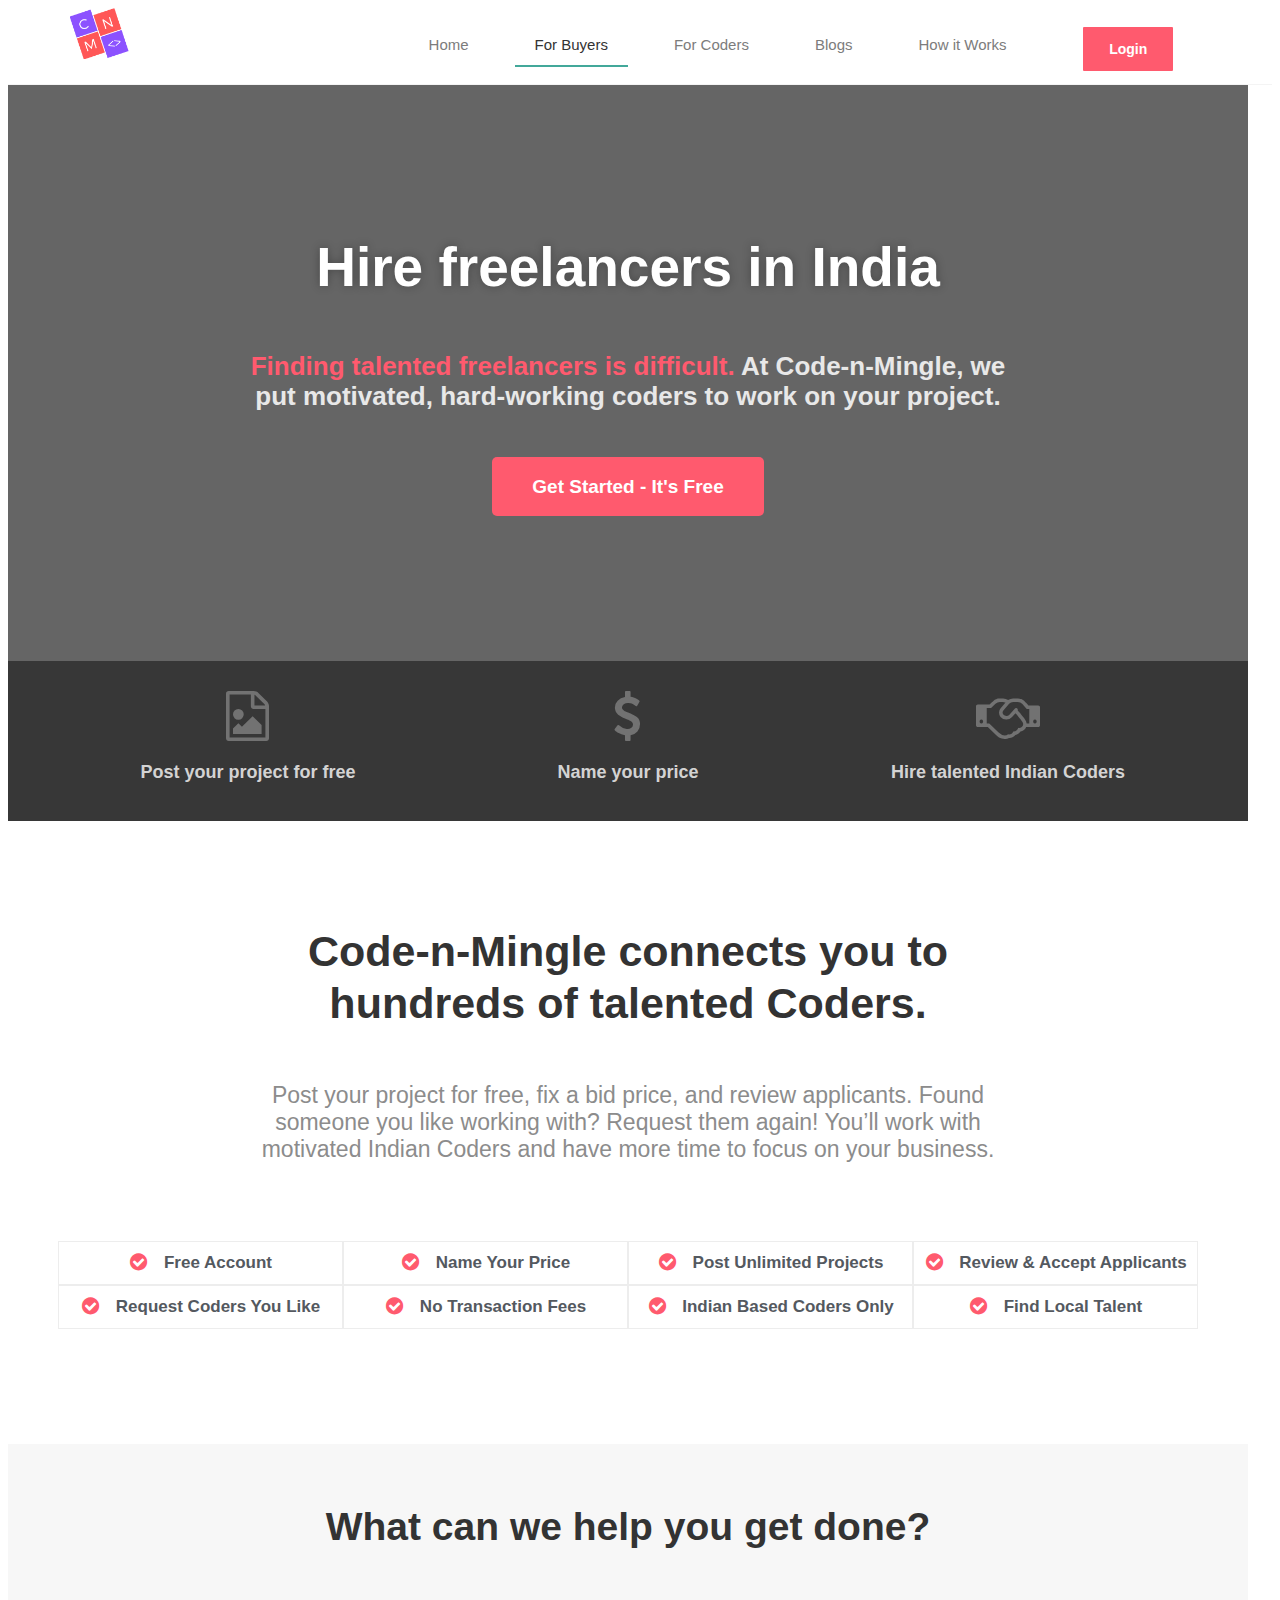
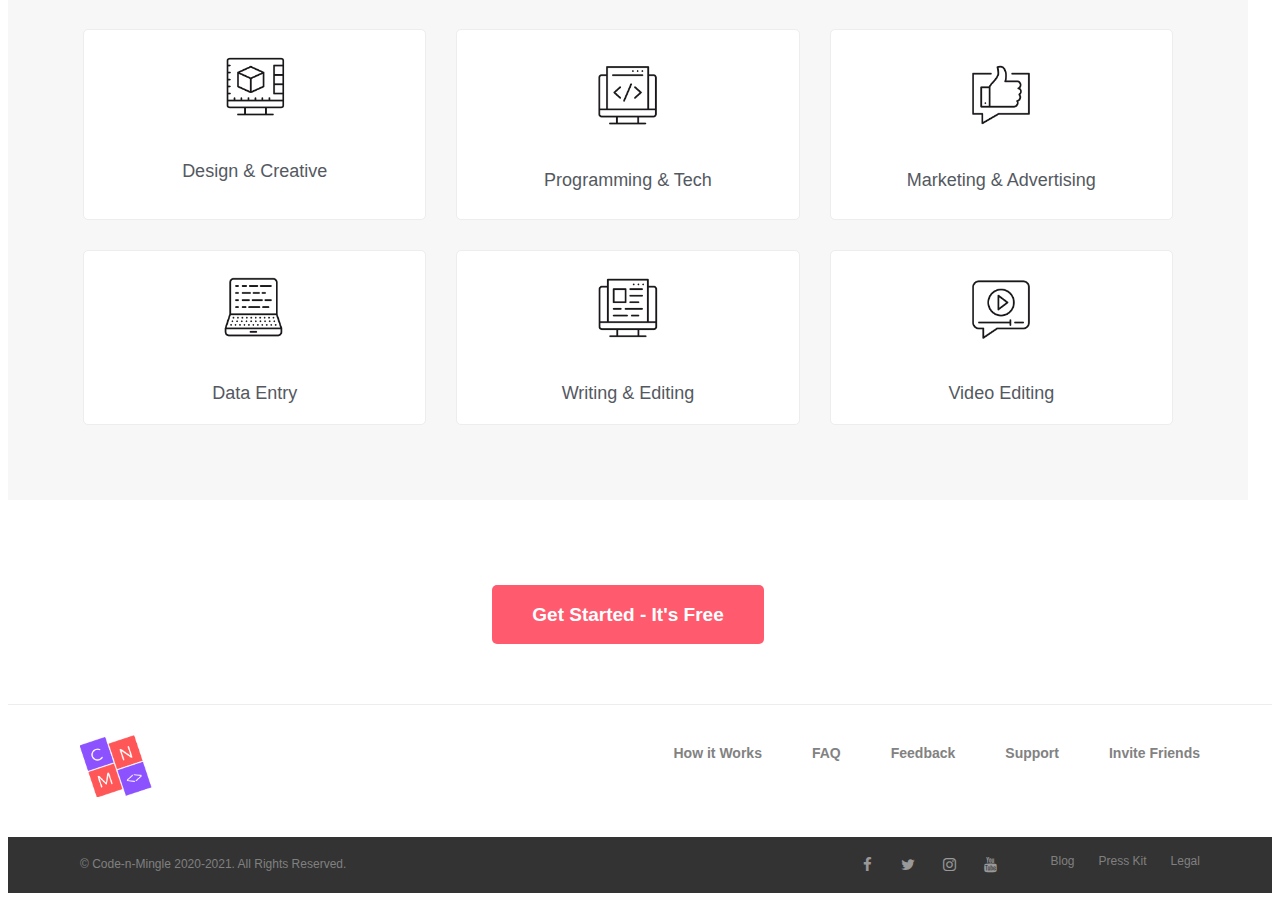
==== commit 9101c4a0: "Edited style" ====
--- a/index.html
+++ b/index.html
@@ -1,975 +1,2178 @@
 <!DOCTYPE html>
 <html lang="en">
-	<head>
-        <meta http-equiv="Content-Type" content="text/html; charset=UTF-8">
-        <link rel="stylesheet" href="https://cdnjs.cloudflare.com/ajax/libs/font-awesome/4.7.0/css/font-awesome.min.css">
+
+<head>
+	<meta http-equiv="Content-Type" content="text/html; charset=UTF-8">
+	<link rel="stylesheet" href="https://cdnjs.cloudflare.com/ajax/libs/font-awesome/4.7.0/css/font-awesome.min.css">
 	<title>Code-n-Mingle</title>
 
 
 
 
-<style type="text/css">
-img.wp-smiley,
-img.emoji {
-	display: inline !important;
-	border: none !important;
-	box-shadow: none !important;
-	height: 1em !important;
-	width: 1em !important;
-	margin: 0 .07em !important;
-	vertical-align: -0.1em !important;
-	background: none !important;
-	padding: 0 !important;
-}
-</style>
-<style id="astra-theme-css-inline-css" type="text/css">
-html{font-size:93.75%;}a,.page-title{color:#43a89a;}a:hover,a:focus{color:#43a89a;}body,button,input,select,textarea,.ast-button,.ast-custom-button{font-family:-apple-system,BlinkMacSystemFont,Segoe UI,Roboto,Oxygen-Sans,Ubuntu,Cantarell,Helvetica Neue,sans-serif;font-weight:inherit;font-size:15px;font-size:1rem;}blockquote{color:#000000;}.site-title{font-size:35px;font-size:2.3333333333333rem;}.ast-archive-description .ast-archive-title{font-size:40px;font-size:2.6666666666667rem;}.site-header .site-description{font-size:15px;font-size:1rem;}.entry-title{font-size:30px;font-size:2rem;}.comment-reply-title{font-size:24px;font-size:1.6rem;}.ast-comment-list #cancel-comment-reply-link{font-size:15px;font-size:1rem;}h1,.entry-content h1,.entry-content h1 a{font-size:48px;font-size:3.2rem;}h2,.entry-content h2,.entry-content h2 a{font-size:42px;font-size:2.8rem;}h3,.entry-content h3,.entry-content h3 a{font-size:30px;font-size:2rem;}h4,.entry-content h4,.entry-content h4 a{font-size:20px;font-size:1.3333333333333rem;}h5,.entry-content h5,.entry-content h5 a{font-size:18px;font-size:1.2rem;}h6,.entry-content h6,.entry-content h6 a{font-size:15px;font-size:1rem;}.ast-single-post .entry-title,.page-title{font-size:30px;font-size:2rem;}#secondary,#secondary button,#secondary input,#secondary select,#secondary textarea{font-size:15px;font-size:1rem;}::selection{background-color:#eeae31;color:#000000;}body,h1,.entry-title a,.entry-content h1,.entry-content h1 a,h2,.entry-content h2,.entry-content h2 a,h3,.entry-content h3,.entry-content h3 a,h4,.entry-content h4,.entry-content h4 a,h5,.entry-content h5,.entry-content h5 a,h6,.entry-content h6,.entry-content h6 a{color:#3a3a3a;}.tagcloud a:hover,.tagcloud a:focus,.tagcloud a.current-item{color:#000000;border-color:#43a89a;background-color:#43a89a;}.main-header-menu a,.ast-header-custom-item a{color:#3a3a3a;}.main-header-menu li:hover > a,.main-header-menu li:hover > .ast-menu-toggle,.main-header-menu .ast-masthead-custom-menu-items a:hover,.main-header-menu li.focus > a,.main-header-menu li.focus > .ast-menu-toggle,.main-header-menu .current-menu-item > a,.main-header-menu .current-menu-ancestor > a,.main-header-menu .current_page_item > a,.main-header-menu .current-menu-item > .ast-menu-toggle,.main-header-menu .current-menu-ancestor > .ast-menu-toggle,.main-header-menu .current_page_item > .ast-menu-toggle{color:#43a89a;}input:focus,input[type="text"]:focus,input[type="email"]:focus,input[type="url"]:focus,input[type="password"]:focus,input[type="reset"]:focus,input[type="search"]:focus,textarea:focus{border-color:#43a89a;}input[type="radio"]:checked,input[type=reset],input[type="checkbox"]:checked,input[type="checkbox"]:hover:checked,input[type="checkbox"]:focus:checked,input[type=range]::-webkit-slider-thumb{border-color:#43a89a;background-color:#43a89a;box-shadow:none;}.site-footer a:hover + .post-count,.site-footer a:focus + .post-count{background:#43a89a;border-color:#43a89a;}.footer-adv .footer-adv-overlay{border-top-style:solid;border-top-color:#7a7a7a;}.ast-comment-meta{line-height:1.666666667;font-size:12px;font-size:0.8rem;}.single .nav-links .nav-previous,.single .nav-links .nav-next,.single .ast-author-details .author-title,.ast-comment-meta{color:#43a89a;}.entry-meta,.entry-meta *{line-height:1.45;color:#43a89a;}.entry-meta a:hover,.entry-meta a:hover *,.entry-meta a:focus,.entry-meta a:focus *{color:#43a89a;}.ast-404-layout-1 .ast-404-text{font-size:200px;font-size:13.333333333333rem;}.widget-title{font-size:21px;font-size:1.4rem;color:#3a3a3a;}#cat option,.secondary .calendar_wrap thead a,.secondary .calendar_wrap thead a:visited{color:#43a89a;}.secondary .calendar_wrap #today,.ast-progress-val span{background:#43a89a;}.secondary a:hover + .post-count,.secondary a:focus + .post-count{background:#43a89a;border-color:#43a89a;}.calendar_wrap #today > a{color:#000000;}.ast-pagination a,.page-links .page-link,.single .post-navigation a{color:#43a89a;}.ast-pagination a:hover,.ast-pagination a:focus,.ast-pagination > span:hover:not(.dots),.ast-pagination > span.current,.page-links > .page-link,.page-links .page-link:hover,.post-navigation a:hover{color:#43a89a;}.ast-header-break-point .ast-mobile-menu-buttons-minimal.menu-toggle{background:transparent;color:#eeae31;}.ast-header-break-point .ast-mobile-menu-buttons-outline.menu-toggle{background:transparent;border:1px solid #eeae31;color:#eeae31;}.ast-header-break-point .ast-mobile-menu-buttons-fill.menu-toggle{background:#eeae31;}.menu-toggle,button,.ast-button,.ast-custom-button,.button,input#submit,input[type="button"],input[type="submit"],input[type="reset"]{color:#000000;border-color:#eeae31;background-color:#eeae31;border-radius:2px;padding-top:10px;padding-right:40px;padding-bottom:10px;padding-left:40px;font-family:inherit;font-weight:inherit;}button:focus,.menu-toggle:hover,button:hover,.ast-button:hover,.button:hover,input[type=reset]:hover,input[type=reset]:focus,input#submit:hover,input#submit:focus,input[type="button"]:hover,input[type="button"]:focus,input[type="submit"]:hover,input[type="submit"]:focus{color:#000000;background-color:#43a89a;border-color:#43a89a;}@media (min-width:545px){.ast-page-builder-template .comments-area,.single.ast-page-builder-template .entry-header,.single.ast-page-builder-template .post-navigation{max-width:1240px;margin-left:auto;margin-right:auto;}}@media (max-width:768px){.ast-archive-description .ast-archive-title{font-size:40px;}.entry-title{font-size:30px;}h1,.entry-content h1,.entry-content h1 a{font-size:30px;}h2,.entry-content h2,.entry-content h2 a{font-size:25px;}h3,.entry-content h3,.entry-content h3 a{font-size:20px;}.ast-single-post .entry-title,.page-title{font-size:30px;}}@media (max-width:544px){.ast-archive-description .ast-archive-title{font-size:40px;}.entry-title{font-size:30px;}h1,.entry-content h1,.entry-content h1 a{font-size:30px;}h2,.entry-content h2,.entry-content h2 a{font-size:25px;}h3,.entry-content h3,.entry-content h3 a{font-size:20px;}.ast-single-post .entry-title,.page-title{font-size:30px;}}@media (max-width:768px){html{font-size:85.5%;}}@media (max-width:544px){html{font-size:85.5%;}}@media (min-width:769px){.ast-container{max-width:1240px;}}@font-face {font-family: "Astra";src: url() format("woff"), format("truetype"), format("svg");font-weight: normal;font-style: normal;font-display: fallback;}@media (max-width:921px) {.main-header-bar .main-header-bar-navigation{display:none;}}.ast-desktop .main-header-menu.submenu-with-border .sub-menu,.ast-desktop .main-header-menu.submenu-with-border .children,.ast-desktop .main-header-menu.submenu-with-border .astra-full-megamenu-wrapper{border-color:#eaeaea;}.ast-desktop .main-header-menu.submenu-with-border .sub-menu,.ast-desktop .main-header-menu.submenu-with-border .children{border-top-width:1px;border-right-width:1px;border-left-width:1px;border-bottom-width:1px;border-style:solid;}.ast-desktop .main-header-menu.submenu-with-border .sub-menu .sub-menu,.ast-desktop .main-header-menu.submenu-with-border .children .children{top:-1px;}.ast-desktop .main-header-menu.submenu-with-border .sub-menu a,.ast-desktop .main-header-menu.submenu-with-border .children a{border-bottom-width:1px;border-style:solid;border-color:#eaeaea;}@media (min-width:769px){.main-header-menu .sub-menu li.ast-left-align-sub-menu:hover > ul,.main-header-menu .sub-menu li.ast-left-align-sub-menu.focus > ul{margin-left:-2px;}}@media (max-width:920px){.ast-404-layout-1 .ast-404-text{font-size:100px;font-size:6.6666666666667rem;}}.ast-breadcrumbs .trail-browse,.ast-breadcrumbs .trail-items,.ast-breadcrumbs .trail-items li{display:inline-block;margin:0;padding:0;border:none;background:inherit;text-indent:0;}.ast-breadcrumbs .trail-browse{font-size:inherit;font-style:inherit;font-weight:inherit;color:inherit;}.ast-breadcrumbs .trail-items{list-style:none;}.trail-items li::after{padding:0 0.3em;content:"\00bb";}.trail-items li:last-of-type::after{display:none;}.ast-header-break-point .site-header{border-bottom-width:0;}@media (min-width:769px){.main-header-bar{border-bottom-width:0;}}.ast-flex{-webkit-align-content:center;-ms-flex-line-pack:center;align-content:center;-webkit-box-align:center;-webkit-align-items:center;-moz-box-align:center;-ms-flex-align:center;align-items:center;}.main-header-bar{padding:1em 0;}.ast-site-identity{padding:0;}.header-main-layout-1 .ast-flex.main-header-container, .header-main-layout-3 .ast-flex.main-header-container{-webkit-align-content:center;-ms-flex-line-pack:center;align-content:center;-webkit-box-align:center;-webkit-align-items:center;-moz-box-align:center;-ms-flex-align:center;align-items:center;}.header-main-layout-1 .ast-flex.main-header-container, .header-main-layout-3 .ast-flex.main-header-container{-webkit-align-content:center;-ms-flex-line-pack:center;align-content:center;-webkit-box-align:center;-webkit-align-items:center;-moz-box-align:center;-ms-flex-align:center;align-items:center;}
-</style>
-<link rel="stylesheet" id="elementor-icons-css" href="elementor-icons.min.css" type="text/css" media="all">
-<link rel="stylesheet" id="font-awesome-css" href="font-awesome.min.css" type="text/css" media="all">
-<link rel="stylesheet" id="elementor-animations-css" href="animations.min.css" type="text/css" media="all">
-<link rel="stylesheet" id="elementor-frontend-css" href="frontend.min.css" type="text/css" media="all">
-<link rel="stylesheet" id="elementor-pro-css" href="frontend.min(1).css" type="text/css" media="all">
-<link rel="stylesheet" id="elementor-global-css" href="global.css" type="text/css" media="all">
-<link rel="stylesheet" id="elementor-post-6-css" href="post-6.css" type="text/css" media="all">
-<link rel="stylesheet" id="elementor-post-23-css" href="post-23.css" type="text/css" media="all">
-<link rel="stylesheet" id="elementor-post-16-css" href="post-16.css" type="text/css" media="all">
-<link rel="stylesheet" id="google-fonts-1-css" href="css" type="text/css" media="all">
+	<style type="text/css">
+		img.wp-smiley,
+		img.emoji {
+			display: inline !important;
+			border: none !important;
+			box-shadow: none !important;
+			height: 1em !important;
+			width: 1em !important;
+			margin: 0 .07em !important;
+			vertical-align: -0.1em !important;
+			background: none !important;
+			padding: 0 !important;
+		}
+	</style>
+	<style id="astra-theme-css-inline-css" type="text/css">
+		html {
+			font-size: 93.75%;
+		}
+
+		a,
+		.page-title {
+			color: #43a89a;
+		}
+
+		a:hover,
+		a:focus {
+			color: #43a89a;
+		}
+
+		body,
+		button,
+		input,
+		select,
+		textarea,
+		.ast-button,
+		.ast-custom-button {
+			font-family: -apple-system, BlinkMacSystemFont, Segoe UI, Roboto, Oxygen-Sans, Ubuntu, Cantarell, Helvetica Neue, sans-serif;
+			font-weight: inherit;
+			font-size: 15px;
+			font-size: 1rem;
+		}
+
+		blockquote {
+			color: #000000;
+		}
+
+		.site-title {
+			font-size: 35px;
+			font-size: 2.3333333333333rem;
+		}
+
+		.ast-archive-description .ast-archive-title {
+			font-size: 40px;
+			font-size: 2.6666666666667rem;
+		}
+
+		.site-header .site-description {
+			font-size: 15px;
+			font-size: 1rem;
+		}
+
+		.entry-title {
+			font-size: 30px;
+			font-size: 2rem;
+		}
+
+		.comment-reply-title {
+			font-size: 24px;
+			font-size: 1.6rem;
+		}
+
+		.ast-comment-list #cancel-comment-reply-link {
+			font-size: 15px;
+			font-size: 1rem;
+		}
+
+		h1,
+		.entry-content h1,
+		.entry-content h1 a {
+			font-size: 48px;
+			font-size: 3.2rem;
+		}
+
+		h2,
+		.entry-content h2,
+		.entry-content h2 a {
+			font-size: 42px;
+			font-size: 2.8rem;
+		}
+
+		h3,
+		.entry-content h3,
+		.entry-content h3 a {
+			font-size: 30px;
+			font-size: 2rem;
+		}
+
+		h4,
+		.entry-content h4,
+		.entry-content h4 a {
+			font-size: 20px;
+			font-size: 1.3333333333333rem;
+		}
+
+		h5,
+		.entry-content h5,
+		.entry-content h5 a {
+			font-size: 18px;
+			font-size: 1.2rem;
+		}
+
+		h6,
+		.entry-content h6,
+		.entry-content h6 a {
+			font-size: 15px;
+			font-size: 1rem;
+		}
+
+		.ast-single-post .entry-title,
+		.page-title {
+			font-size: 30px;
+			font-size: 2rem;
+		}
+
+		#secondary,
+		#secondary button,
+		#secondary input,
+		#secondary select,
+		#secondary textarea {
+			font-size: 15px;
+			font-size: 1rem;
+		}
+
+		::selection {
+			background-color: #ff5a6e;
+			color: #000000;
+		}
+
+		body,
+		h1,
+		.entry-title a,
+		.entry-content h1,
+		.entry-content h1 a,
+		h2,
+		.entry-content h2,
+		.entry-content h2 a,
+		h3,
+		.entry-content h3,
+		.entry-content h3 a,
+		h4,
+		.entry-content h4,
+		.entry-content h4 a,
+		h5,
+		.entry-content h5,
+		.entry-content h5 a,
+		h6,
+		.entry-content h6,
+		.entry-content h6 a {
+			color: #3a3a3a;
+		}
+
+		.tagcloud a:hover,
+		.tagcloud a:focus,
+		.tagcloud a.current-item {
+			color: #000000;
+			border-color: #43a89a;
+			background-color: #43a89a;
+		}
+
+		.main-header-menu a,
+		.ast-header-custom-item a {
+			color: #3a3a3a;
+		}
+
+		.main-header-menu li:hover>a,
+		.main-header-menu li:hover>.ast-menu-toggle,
+		.main-header-menu .ast-masthead-custom-menu-items a:hover,
+		.main-header-menu li.focus>a,
+		.main-header-menu li.focus>.ast-menu-toggle,
+		.main-header-menu .current-menu-item>a,
+		.main-header-menu .current-menu-ancestor>a,
+		.main-header-menu .current_page_item>a,
+		.main-header-menu .current-menu-item>.ast-menu-toggle,
+		.main-header-menu .current-menu-ancestor>.ast-menu-toggle,
+		.main-header-menu .current_page_item>.ast-menu-toggle {
+			color: #43a89a;
+		}
+
+		input:focus,
+		input[type="text"]:focus,
+		input[type="email"]:focus,
+		input[type="url"]:focus,
+		input[type="password"]:focus,
+		input[type="reset"]:focus,
+		input[type="search"]:focus,
+		textarea:focus {
+			border-color: #43a89a;
+		}
+
+		input[type="radio"]:checked,
+		input[type=reset],
+		input[type="checkbox"]:checked,
+		input[type="checkbox"]:hover:checked,
+		input[type="checkbox"]:focus:checked,
+		input[type=range]::-webkit-slider-thumb {
+			border-color: #43a89a;
+			background-color: #43a89a;
+			box-shadow: none;
+		}
+
+		.site-footer a:hover+.post-count,
+		.site-footer a:focus+.post-count {
+			background: #43a89a;
+			border-color: #43a89a;
+		}
+
+		.footer-adv .footer-adv-overlay {
+			border-top-style: solid;
+			border-top-color: #7a7a7a;
+		}
+
+		.ast-comment-meta {
+			line-height: 1.666666667;
+			font-size: 12px;
+			font-size: 0.8rem;
+		}
+
+		.single .nav-links .nav-previous,
+		.single .nav-links .nav-next,
+		.single .ast-author-details .author-title,
+		.ast-comment-meta {
+			color: #43a89a;
+		}
+
+		.entry-meta,
+		.entry-meta * {
+			line-height: 1.45;
+			color: #43a89a;
+		}
+
+		.entry-meta a:hover,
+		.entry-meta a:hover *,
+		.entry-meta a:focus,
+		.entry-meta a:focus * {
+			color: #43a89a;
+		}
+
+		.ast-404-layout-1 .ast-404-text {
+			font-size: 200px;
+			font-size: 13.333333333333rem;
+		}
+
+		.widget-title {
+			font-size: 21px;
+			font-size: 1.4rem;
+			color: #3a3a3a;
+		}
+
+		#cat option,
+		.secondary .calendar_wrap thead a,
+		.secondary .calendar_wrap thead a:visited {
+			color: #43a89a;
+		}
+
+		.secondary .calendar_wrap #today,
+		.ast-progress-val span {
+			background: #43a89a;
+		}
+
+		.secondary a:hover+.post-count,
+		.secondary a:focus+.post-count {
+			background: #43a89a;
+			border-color: #43a89a;
+		}
+
+		.calendar_wrap #today>a {
+			color: #000000;
+		}
+
+		.ast-pagination a,
+		.page-links .page-link,
+		.single .post-navigation a {
+			color: #43a89a;
+		}
+
+		.ast-pagination a:hover,
+		.ast-pagination a:focus,
+		.ast-pagination>span:hover:not(.dots),
+		.ast-pagination>span.current,
+		.page-links>.page-link,
+		.page-links .page-link:hover,
+		.post-navigation a:hover {
+			color: #43a89a;
+		}
+
+		.ast-header-break-point .ast-mobile-menu-buttons-minimal.menu-toggle {
+			background: transparent;
+			color: #ff5a6e;
+		}
+
+		.ast-header-break-point .ast-mobile-menu-buttons-outline.menu-toggle {
+			background: transparent;
+			border: 1px solid #ff5a6e;
+			color: #ff5a6e;
+		}
+
+		.ast-header-break-point .ast-mobile-menu-buttons-fill.menu-toggle {
+			background: #ff5a6e;
+		}
+
+		.menu-toggle,
+		button,
+		.ast-button,
+		.ast-custom-button,
+		.button,
+		input#submit,
+		input[type="button"],
+		input[type="submit"],
+		input[type="reset"] {
+			color: #000000;
+			border-color: #ff5a6e;
+			background-color: #ff5a6e;
+			border-radius: 2px;
+			padding-top: 10px;
+			padding-right: 40px;
+			padding-bottom: 10px;
+			padding-left: 40px;
+			font-family: inherit;
+			font-weight: inherit;
+		}
+
+		button:focus,
+		.menu-toggle:hover,
+		button:hover,
+		.ast-button:hover,
+		.button:hover,
+		input[type=reset]:hover,
+		input[type=reset]:focus,
+		input#submit:hover,
+		input#submit:focus,
+		input[type="button"]:hover,
+		input[type="button"]:focus,
+		input[type="submit"]:hover,
+		input[type="submit"]:focus {
+			color: #000000;
+			background-color: #43a89a;
+			border-color: #43a89a;
+		}
+
+		@media (min-width:545px) {
+
+			.ast-page-builder-template .comments-area,
+			.single.ast-page-builder-template .entry-header,
+			.single.ast-page-builder-template .post-navigation {
+				max-width: 1240px;
+				margin-left: auto;
+				margin-right: auto;
+			}
+		}
+
+		@media (max-width:768px) {
+			.ast-archive-description .ast-archive-title {
+				font-size: 40px;
+			}
+
+			.entry-title {
+				font-size: 30px;
+			}
+
+			h1,
+			.entry-content h1,
+			.entry-content h1 a {
+				font-size: 30px;
+			}
+
+			h2,
+			.entry-content h2,
+			.entry-content h2 a {
+				font-size: 25px;
+			}
+
+			h3,
+			.entry-content h3,
+			.entry-content h3 a {
+				font-size: 20px;
+			}
+
+			.ast-single-post .entry-title,
+			.page-title {
+				font-size: 30px;
+			}
+		}
+
+		@media (max-width:544px) {
+			.ast-archive-description .ast-archive-title {
+				font-size: 40px;
+			}
+
+			.entry-title {
+				font-size: 30px;
+			}
+
+			h1,
+			.entry-content h1,
+			.entry-content h1 a {
+				font-size: 30px;
+			}
+
+			h2,
+			.entry-content h2,
+			.entry-content h2 a {
+				font-size: 25px;
+			}
+
+			h3,
+			.entry-content h3,
+			.entry-content h3 a {
+				font-size: 20px;
+			}
+
+			.ast-single-post .entry-title,
+			.page-title {
+				font-size: 30px;
+			}
+		}
+
+		@media (max-width:768px) {
+			html {
+				font-size: 85.5%;
+			}
+		}
+
+		@media (max-width:544px) {
+			html {
+				font-size: 85.5%;
+			}
+		}
+
+		@media (min-width:769px) {
+			.ast-container {
+				max-width: 1240px;
+			}
+		}
+
+		@font-face {
+			font-family: "Astra";
+			src: url() format("woff"), format("truetype"), format("svg");
+			font-weight: normal;
+			font-style: normal;
+			font-display: fallback;
+		}
+
+		@media (max-width:921px) {
+			.main-header-bar .main-header-bar-navigation {
+				display: none;
+			}
+		}
+
+		.ast-desktop .main-header-menu.submenu-with-border .sub-menu,
+		.ast-desktop .main-header-menu.submenu-with-border .children,
+		.ast-desktop .main-header-menu.submenu-with-border .astra-full-megamenu-wrapper {
+			border-color: #eaeaea;
+		}
+
+		.ast-desktop .main-header-menu.submenu-with-border .sub-menu,
+		.ast-desktop .main-header-menu.submenu-with-border .children {
+			border-top-width: 1px;
+			border-right-width: 1px;
+			border-left-width: 1px;
+			border-bottom-width: 1px;
+			border-style: solid;
+		}
+
+		.ast-desktop .main-header-menu.submenu-with-border .sub-menu .sub-menu,
+		.ast-desktop .main-header-menu.submenu-with-border .children .children {
+			top: -1px;
+		}
+
+		.ast-desktop .main-header-menu.submenu-with-border .sub-menu a,
+		.ast-desktop .main-header-menu.submenu-with-border .children a {
+			border-bottom-width: 1px;
+			border-style: solid;
+			border-color: #eaeaea;
+		}
+
+		@media (min-width:769px) {
+
+			.main-header-menu .sub-menu li.ast-left-align-sub-menu:hover>ul,
+			.main-header-menu .sub-menu li.ast-left-align-sub-menu.focus>ul {
+				margin-left: -2px;
+			}
+		}
+
+		@media (max-width:920px) {
+			.ast-404-layout-1 .ast-404-text {
+				font-size: 100px;
+				font-size: 6.6666666666667rem;
+			}
+		}
+
+		.ast-breadcrumbs .trail-browse,
+		.ast-breadcrumbs .trail-items,
+		.ast-breadcrumbs .trail-items li {
+			display: inline-block;
+			margin: 0;
+			padding: 0;
+			border: none;
+			background: inherit;
+			text-indent: 0;
+		}
+
+		.ast-breadcrumbs .trail-browse {
+			font-size: inherit;
+			font-style: inherit;
+			font-weight: inherit;
+			color: inherit;
+		}
+
+		.ast-breadcrumbs .trail-items {
+			list-style: none;
+		}
+
+		.trail-items li::after {
+			padding: 0 0.3em;
+			content: "\00bb";
+		}
+
+		.trail-items li:last-of-type::after {
+			display: none;
+		}
+
+		.ast-header-break-point .site-header {
+			border-bottom-width: 0;
+		}
+
+		@media (min-width:769px) {
+			.main-header-bar {
+				border-bottom-width: 0;
+			}
+		}
+
+		.ast-flex {
+			-webkit-align-content: center;
+			-ms-flex-line-pack: center;
+			align-content: center;
+			-webkit-box-align: center;
+			-webkit-align-items: center;
+			-moz-box-align: center;
+			-ms-flex-align: center;
+			align-items: center;
+		}
+
+		.main-header-bar {
+			padding: 1em 0;
+		}
+
+		.ast-site-identity {
+			padding: 0;
+		}
+
+		.header-main-layout-1 .ast-flex.main-header-container,
+		.header-main-layout-3 .ast-flex.main-header-container {
+			-webkit-align-content: center;
+			-ms-flex-line-pack: center;
+			align-content: center;
+			-webkit-box-align: center;
+			-webkit-align-items: center;
+			-moz-box-align: center;
+			-ms-flex-align: center;
+			align-items: center;
+		}
+
+		.header-main-layout-1 .ast-flex.main-header-container,
+		.header-main-layout-3 .ast-flex.main-header-container {
+			-webkit-align-content: center;
+			-ms-flex-line-pack: center;
+			align-content: center;
+			-webkit-box-align: center;
+			-webkit-align-items: center;
+			-moz-box-align: center;
+			-ms-flex-align: center;
+			align-items: center;
+		}
+	</style>
+	<link rel="stylesheet" id="elementor-icons-css" href="elementor-icons.min.css" type="text/css" media="all">
+	<link rel="stylesheet" id="font-awesome-css" href="font-awesome.min.css" type="text/css" media="all">
+	<link rel="stylesheet" id="elementor-animations-css" href="animations.min.css" type="text/css" media="all">
+	<link rel="stylesheet" id="elementor-frontend-css" href="frontend.min.css" type="text/css" media="all">
+	<link rel="stylesheet" id="elementor-pro-css" href="frontend.min(1).css" type="text/css" media="all">
+	<link rel="stylesheet" id="elementor-global-css" href="global.css" type="text/css" media="all">
+	<link rel="stylesheet" id="elementor-post-6-css" href="post-6.css" type="text/css" media="all">
+	<link rel="stylesheet" id="elementor-post-23-css" href="post-23.css" type="text/css" media="all">
+	<link rel="stylesheet" id="elementor-post-16-css" href="post-16.css" type="text/css" media="all">
+	<link rel="stylesheet" id="google-fonts-1-css" href="css" type="text/css" media="all">
 
 
 </head>
 
 <body>
 
-<div class="hfeed site" id="page">
-	<a class="skip-link screen-reader-text" href="">Skip to content</a>
-
-	
-			<div data-elementor-type="header" data-elementor-id="23" class="elementor elementor-23 elementor-bc-flex-widget  elementor-type-header elementor-location-header" data-elementor-settings="[]">
+	<div class="hfeed site" id="page">
+		<a class="skip-link screen-reader-text" href="">Skip to content</a>
+
+
+		<div data-elementor-type="header" data-elementor-id="23"
+			class="elementor elementor-23 elementor-bc-flex-widget  elementor-type-header elementor-location-header"
+			data-elementor-settings="[]">
 			<div class="elementor-inner">
 				<div class="elementor-section-wrap">
-							<div class="elementor-element elementor-element-bc4217e elementor-section-boxed elementor-section-height-default elementor-section-height-default elementor-section elementor-top-section" data-id="bc4217e" data-element_type="section">
+					<div class="elementor-element elementor-element-bc4217e elementor-section-boxed elementor-section-height-default elementor-section-height-default elementor-section elementor-top-section"
+						data-id="bc4217e" data-element_type="section">
 						<div class="elementor-container elementor-column-gap-default">
-				<div class="elementor-row">
-				<div class="elementor-element elementor-element-89db0c1 elementor-column elementor-col-33 elementor-top-column" data-id="89db0c1" data-element_type="column">
-			<div class="elementor-column-wrap  elementor-element-populated">
-					<div class="elementor-widget-wrap">
-				<div class="elementor-element elementor-element-41ece009 elementor-widget elementor-widget-theme-site-logo elementor-widget-image" data-id="41ece009" data-element_type="widget" data-widget_type="theme-site-logo.default">
-				<div class="elementor-widget-container">
-					<div class="elementor-image">
-											<a href="" data-elementor-open-lightbox="">
-							<img width="100" height="75" src="logo.png" class="attachment-full size-full" alt="" srcset="logo.png">								</a>
+							<div class="elementor-row">
+								<div class="elementor-element elementor-element-89db0c1 elementor-column elementor-col-33 elementor-top-column"
+									data-id="89db0c1" data-element_type="column">
+									<div class="elementor-column-wrap  elementor-element-populated">
+										<div class="elementor-widget-wrap">
+											<div class="elementor-element elementor-element-41ece009 elementor-widget elementor-widget-theme-site-logo elementor-widget-image"
+												data-id="41ece009" data-element_type="widget"
+												data-widget_type="theme-site-logo.default">
+												<div class="elementor-widget-container">
+													<div class="elementor-image">
+														<a href="" data-elementor-open-lightbox="">
+															<img width="100" height="75" src="logo.png"
+																class="attachment-full size-full" alt=""
+																srcset="logo.png"> </a>
+													</div>
+												</div>
 											</div>
+										</div>
+									</div>
+								</div>
+								<div class="elementor-element elementor-element-3541005 elementor-column elementor-col-33 elementor-top-column"
+									data-id="3541005" data-element_type="column">
+									<div class="elementor-column-wrap  elementor-element-populated">
+										<div class="elementor-widget-wrap">
+											<div class="elementor-element elementor-element-51d01b0b elementor-nav-menu__align-right elementor-nav-menu--stretch elementor-nav-menu__text-align-center elementor-nav-menu--indicator-classic elementor-nav-menu--dropdown-tablet elementor-nav-menu--toggle elementor-nav-menu--burger elementor-widget elementor-widget-nav-menu"
+												data-id="51d01b0b" data-element_type="widget"
+												data-settings="{&quot;full_width&quot;:&quot;stretch&quot;,&quot;layout&quot;:&quot;horizontal&quot;,&quot;toggle&quot;:&quot;burger&quot;}"
+												data-widget_type="nav-menu.default">
+												<div class="elementor-widget-container">
+													<nav
+														class="elementor-nav-menu--main elementor-nav-menu__container elementor-nav-menu--layout-horizontal e--pointer-underline e--animation-fade">
+														<ul id="menu-1-51d01b0b" class="elementor-nav-menu"
+															data-smartmenus-id="16104734584159963">
+															<li
+																class="menu-item menu-item-type-custom menu-item-object-custom menu-item-82">
+																<a href="" class="elementor-item">Home </a></li>
+															<li
+																class="menu-item menu-item-type-post_type menu-item-object-page menu-item-home current-menu-item page_item page-item-6 current_page_item menu-item-30">
+																<a href=""
+																	class="elementor-item  elementor-item-active">For
+																	Buyers</a></li>
+															
+															<li
+																class="menu-item menu-item-type-post_type menu-item-object-page menu-item-77">
+																<a href="coders.html" class="elementor-item">For
+																	Coders</a></li>
+															<li
+																class="menu-item menu-item-type-post_type menu-item-object-page menu-item-77">
+																<a href="" class="elementor-item">Blogs</a>
+															</li>
+															<li
+																class="menu-item menu-item-type-post_type menu-item-object-page menu-item-81">
+																<a href="" class="elementor-item">How it Works</a></li>
+														</ul>
+													</nav>
+													<div class="elementor-menu-toggle" style="">
+														<i class="eicon" aria-hidden="true"></i>
+													</div>
+													<nav class="elementor-nav-menu--dropdown elementor-nav-menu__container"
+														style="top: 70px; width: 1895px; left: 0px;">
+														<ul id="menu-2-51d01b0b" class="elementor-nav-menu"
+															data-smartmenus-id="16104734584170747">
+															<li
+																class="menu-item menu-item-type-custom menu-item-object-custom menu-item-82">
+																<a href="" class="elementor-item">Home</a></li>
+															<li
+																class="menu-item menu-item-type-post_type menu-item-object-page menu-item-home current-menu-item page_item page-item-6 current_page_item menu-item-30">
+																<a href=""
+																	class="elementor-item  elementor-item-active">For
+																	Buyers</a></li>
+															
+															<li
+																class="menu-item menu-item-type-post_type menu-item-object-page menu-item-77">
+																<a href="coders.html" class="elementor-item">For
+																	Coders</a></li>
+															<li
+																class="menu-item menu-item-type-post_type menu-item-object-page menu-item-77">
+																<a href="" class="elementor-item">Blogs</a>
+															</li>
+															<li
+																class="menu-item menu-item-type-post_type menu-item-object-page menu-item-81">
+																<a href="" class="elementor-item">How it Works</a></li>
+														</ul>
+													</nav>
+												</div>
+											</div>
+										</div>
+									</div>
+								</div>
+								<div class="elementor-element elementor-element-b5196b0 elementor-column elementor-col-33 elementor-top-column"
+									data-id="b5196b0" data-element_type="column">
+									<div class="elementor-column-wrap  elementor-element-populated">
+										<div class="elementor-widget-wrap">
+											<div class="elementor-element elementor-element-735de47a elementor-align-center elementor-mobile-align-justify elementor-widget elementor-widget-button"
+												data-id="735de47a" data-element_type="widget"
+												data-widget_type="button.default">
+												<div class="elementor-widget-container">
+													<div class="elementor-button-wrapper">
+														<a href="login.html"
+															class="elementor-button-link elementor-button elementor-size-md"
+															role="button" id="login">
+															<span class="elementor-button-content-wrapper">
+																<span class="elementor-button-text">Login</span>
+															</span>
+														</a>
+													</div>
+												</div>
+											</div>
+										</div>
+									</div>
+								</div>
+							</div>
+						</div>
+					</div>
 				</div>
-				</div>
-						</div>
 			</div>
 		</div>
-				<div class="elementor-element elementor-element-3541005 elementor-column elementor-col-33 elementor-top-column" data-id="3541005" data-element_type="column">
-			<div class="elementor-column-wrap  elementor-element-populated">
-					<div class="elementor-widget-wrap">
-				<div class="elementor-element elementor-element-51d01b0b elementor-nav-menu__align-right elementor-nav-menu--stretch elementor-nav-menu__text-align-center elementor-nav-menu--indicator-classic elementor-nav-menu--dropdown-tablet elementor-nav-menu--toggle elementor-nav-menu--burger elementor-widget elementor-widget-nav-menu" data-id="51d01b0b" data-element_type="widget" data-settings="{&quot;full_width&quot;:&quot;stretch&quot;,&quot;layout&quot;:&quot;horizontal&quot;,&quot;toggle&quot;:&quot;burger&quot;}" data-widget_type="nav-menu.default">
-				<div class="elementor-widget-container">
-						<nav class="elementor-nav-menu--main elementor-nav-menu__container elementor-nav-menu--layout-horizontal e--pointer-underline e--animation-fade"><ul id="menu-1-51d01b0b" class="elementor-nav-menu" data-smartmenus-id="16104734584159963"><li class="menu-item menu-item-type-post_type menu-item-object-page menu-item-home current-menu-item page_item page-item-6 current_page_item menu-item-30"><a href="" class="elementor-item  elementor-item-active">For Buyers</a></li>
-<li class="menu-item menu-item-type-custom menu-item-object-custom menu-item-82"><a href="" class="elementor-item">For Sellers </a></li>
-<li class="menu-item menu-item-type-post_type menu-item-object-page menu-item-77"><a href="coders.html" class="elementor-item">For Coders</a></li>
-<li class="menu-item menu-item-type-post_type menu-item-object-page menu-item-81"><a href="" class="elementor-item">How it Works</a></li>
-</ul></nav>
-					<div class="elementor-menu-toggle" style="">
-			<i class="eicon" aria-hidden="true"></i>
-		</div>
-		<nav class="elementor-nav-menu--dropdown elementor-nav-menu__container" style="top: 70px; width: 1895px; left: 0px;"><ul id="menu-2-51d01b0b" class="elementor-nav-menu" data-smartmenus-id="16104734584170747"><li class="menu-item menu-item-type-post_type menu-item-object-page menu-item-home current-menu-item page_item page-item-6 current_page_item menu-item-30"><a href="" class="elementor-item  elementor-item-active">For Buyers</a></li>
-<li class="menu-item menu-item-type-custom menu-item-object-custom menu-item-82"><a href="" class="elementor-item">For Sellers</a></li>
-<li class="menu-item menu-item-type-post_type menu-item-object-page menu-item-77"><a href="coders.html" class="elementor-item">For Coders</a></li>
-<li class="menu-item menu-item-type-post_type menu-item-object-page menu-item-81"><a href="" class="elementor-item">How it Works</a></li>
-</ul></nav>
+
+
+
+		<div id="content" class="site-content">
+
+			<div class="ast-container">
+
+
+
+				<div id="primary" class="content-area primary">
+
+
+					<main id="main" class="site-main">
+
+
+
+
+
+						<article class="post-6 page type-page status-publish ast-article-single" id="post-6"
+							itemtype="https://schema.org/CreativeWork" itemscope="itemscope">
+
+
+							<header class="entry-header ast-header-without-markup">
+
+
+							</header><!-- .entry-header -->
+
+							<div class="entry-content clear" itemprop="text">
+
+
+								<div data-elementor-type="post" data-elementor-id="6" class="elementor elementor-6"
+									data-elementor-settings="[]">
+									<div class="elementor-inner">
+										<div class="elementor-section-wrap">
+											<section
+												class="elementor-element elementor-element-1265711a elementor-section-boxed elementor-section-height-default elementor-section-height-default elementor-section elementor-top-section"
+												data-id="1265711a" data-element_type="section"
+												data-settings="{&quot;background_background&quot;:&quot;classic&quot;}">
+												<div class="elementor-background-overlay"></div>
+												<div class="elementor-container elementor-column-gap-default">
+													<div class="elementor-row">
+														<div class="elementor-element elementor-element-13a39911 elementor-column elementor-col-100 elementor-top-column"
+															data-id="13a39911" data-element_type="column">
+															<div
+																class="elementor-column-wrap  elementor-element-populated">
+																<div class="elementor-widget-wrap">
+																	<div class="elementor-element elementor-element-13750279 elementor-widget elementor-widget-spacer"
+																		data-id="13750279" data-element_type="widget"
+																		data-widget_type="spacer.default">
+																		<div class="elementor-widget-container">
+																			<div class="elementor-spacer">
+																				<div class="elementor-spacer-inner">
+																				</div>
+																			</div>
+																		</div>
+																	</div>
+																	<div class="elementor-element elementor-element-7d10e489 elementor-widget elementor-widget-heading"
+																		data-id="7d10e489" data-element_type="widget"
+																		data-widget_type="heading.default">
+																		<div class="elementor-widget-container">
+																			<h1
+																				class="elementor-heading-title elementor-size-default">
+																				Hire freelancers in India</h1>
+																		</div>
+																	</div>
+																	<section
+																		class="elementor-element elementor-element-248eb3ea elementor-section-boxed elementor-section-height-default elementor-section-height-default elementor-section elementor-inner-section"
+																		data-id="248eb3ea" data-element_type="section">
+																		<div
+																			class="elementor-container elementor-column-gap-default">
+																			<div class="elementor-row">
+																				<div class="elementor-element elementor-element-156e10b6 elementor-column elementor-col-100 elementor-inner-column"
+																					data-id="156e10b6"
+																					data-element_type="column">
+																					<div
+																						class="elementor-column-wrap  elementor-element-populated">
+																						<div
+																							class="elementor-widget-wrap">
+																							<div class="elementor-element elementor-element-67512eae elementor-widget elementor-widget-text-editor"
+																								data-id="67512eae"
+																								data-element_type="widget"
+																								data-widget_type="text-editor.default">
+																								<div
+																									class="elementor-widget-container">
+																									<div
+																										class="elementor-text-editor elementor-clearfix">
+																										<p><span
+																												style="color: #ff5a6e;">Finding
+																												talented
+																												freelancers
+																												is
+																												difficult.</span>
+																											At
+																											Code-n-Mingle,
+																											we put
+																											motivated,
+																											hard-working
+																											coders to
+																											work on your
+																											project.</p>
+																									</div>
+																								</div>
+																							</div>
+																							<div class="elementor-element elementor-element-d4b41a3 elementor-align-center elementor-widget elementor-widget-button"
+																								data-id="d4b41a3"
+																								data-element_type="widget"
+																								data-widget_type="button.default">
+																								<div
+																									class="elementor-widget-container">
+																									<div
+																										class="elementor-button-wrapper">
+																										<a href=""
+																											class="elementor-button-link elementor-button elementor-size-lg"
+																											role="button">
+																											<span
+																												class="elementor-button-content-wrapper">
+																												<span
+																													class="elementor-button-text">Get
+																													Started
+																													-
+																													It's
+																													Free</span>
+																											</span>
+																										</a>
+																									</div>
+																								</div>
+																							</div>
+																						</div>
+																					</div>
+																				</div>
+																			</div>
+																		</div>
+																	</section>
+																	<div class="elementor-element elementor-element-c9217b2 elementor-widget elementor-widget-spacer"
+																		data-id="c9217b2" data-element_type="widget"
+																		data-widget_type="spacer.default">
+																		<div class="elementor-widget-container">
+																			<div class="elementor-spacer">
+																				<div class="elementor-spacer-inner">
+																				</div>
+																			</div>
+																		</div>
+																	</div>
+																</div>
+															</div>
+														</div>
+													</div>
+												</div>
+											</section>
+											<section
+												class="elementor-element elementor-element-44f60402 elementor-section-boxed elementor-section-height-default elementor-section-height-default elementor-section elementor-top-section"
+												data-id="44f60402" data-element_type="section"
+												data-settings="{&quot;background_background&quot;:&quot;classic&quot;}">
+												<div class="elementor-background-overlay"></div>
+												<div class="elementor-container elementor-column-gap-default">
+													<div class="elementor-row">
+														<div class="elementor-element elementor-element-648d6fa5 elementor-column elementor-col-33 elementor-top-column"
+															data-id="648d6fa5" data-element_type="column">
+															<div
+																class="elementor-column-wrap  elementor-element-populated">
+																<div class="elementor-widget-wrap">
+																	<div class="elementor-element elementor-element-23e8f00d elementor-view-default elementor-position-top elementor-vertical-align-top elementor-widget elementor-widget-icon-box"
+																		data-id="23e8f00d" data-element_type="widget"
+																		data-widget_type="icon-box.default">
+																		<div class="elementor-widget-container">
+																			<div class="elementor-icon-box-wrapper">
+																				<div class="elementor-icon-box-icon">
+																					<span
+																						class="elementor-icon elementor-animation-">
+																						<i class="fa fa-file-image-o"
+																							aria-hidden="true"></i>
+																					</span>
+																				</div>
+																				<div class="elementor-icon-box-content">
+																					<h3
+																						class="elementor-icon-box-title">
+																						<span>Post your project for
+																							free</span>
+																					</h3>
+																					<p
+																						class="elementor-icon-box-description">
+																					</p>
+																				</div>
+																			</div>
+																		</div>
+																	</div>
+																</div>
+															</div>
+														</div>
+														<div class="elementor-element elementor-element-1015db4e elementor-column elementor-col-33 elementor-top-column"
+															data-id="1015db4e" data-element_type="column">
+															<div
+																class="elementor-column-wrap  elementor-element-populated">
+																<div class="elementor-widget-wrap">
+																	<div class="elementor-element elementor-element-7cb332da elementor-view-default elementor-position-top elementor-vertical-align-top elementor-widget elementor-widget-icon-box"
+																		data-id="7cb332da" data-element_type="widget"
+																		data-widget_type="icon-box.default">
+																		<div class="elementor-widget-container">
+																			<div class="elementor-icon-box-wrapper">
+																				<div class="elementor-icon-box-icon">
+																					<span
+																						class="elementor-icon elementor-animation-">
+																						<i class="fa fa-dollar"
+																							aria-hidden="true"></i>
+																					</span>
+																				</div>
+																				<div class="elementor-icon-box-content">
+																					<h3
+																						class="elementor-icon-box-title">
+																						<span>Name your price</span>
+																					</h3>
+																					<p
+																						class="elementor-icon-box-description">
+																					</p>
+																				</div>
+																			</div>
+																		</div>
+																	</div>
+																</div>
+															</div>
+														</div>
+														<div class="elementor-element elementor-element-5e5268d2 elementor-column elementor-col-33 elementor-top-column"
+															data-id="5e5268d2" data-element_type="column">
+															<div
+																class="elementor-column-wrap  elementor-element-populated">
+																<div class="elementor-widget-wrap">
+																	<div class="elementor-element elementor-element-208fa476 elementor-view-default elementor-position-top elementor-vertical-align-top elementor-widget elementor-widget-icon-box"
+																		data-id="208fa476" data-element_type="widget"
+																		data-widget_type="icon-box.default">
+																		<div class="elementor-widget-container">
+																			<div class="elementor-icon-box-wrapper">
+																				<div class="elementor-icon-box-icon">
+																					<span
+																						class="elementor-icon elementor-animation-">
+																						<i class="fa fa-handshake-o"
+																							aria-hidden="true"></i>
+																					</span>
+																				</div>
+																				<div class="elementor-icon-box-content">
+																					<h3
+																						class="elementor-icon-box-title">
+																						<span>Hire talented Indian
+																							Coders</span>
+																					</h3>
+																					<p
+																						class="elementor-icon-box-description">
+																					</p>
+																				</div>
+																			</div>
+																		</div>
+																	</div>
+																</div>
+															</div>
+														</div>
+													</div>
+												</div>
+											</section>
+											<section
+												class="elementor-element elementor-element-512fd24 elementor-section-boxed elementor-section-height-default elementor-section-height-default elementor-section elementor-top-section"
+												data-id="512fd24" data-element_type="section"
+												data-settings="{&quot;background_background&quot;:&quot;classic&quot;}">
+												<div class="elementor-background-overlay"></div>
+												<div class="elementor-container elementor-column-gap-default">
+													<div class="elementor-row">
+														<div class="elementor-element elementor-element-5331f38 elementor-column elementor-col-100 elementor-top-column"
+															data-id="5331f38" data-element_type="column">
+															<div
+																class="elementor-column-wrap  elementor-element-populated">
+																<div class="elementor-widget-wrap">
+																	<div class="elementor-element elementor-element-63453cc elementor-widget elementor-widget-spacer"
+																		data-id="63453cc" data-element_type="widget"
+																		data-widget_type="spacer.default">
+																		<div class="elementor-widget-container">
+																			<div class="elementor-spacer">
+																				<div class="elementor-spacer-inner">
+																				</div>
+																			</div>
+																		</div>
+																	</div>
+																	<div class="elementor-element elementor-element-e21825a elementor-widget elementor-widget-heading"
+																		data-id="e21825a" data-element_type="widget"
+																		data-widget_type="heading.default">
+																		<div class="elementor-widget-container">
+																			<h2
+																				class="elementor-heading-title elementor-size-default">
+																				Code-n-Mingle connects you to hundreds
+																				of talented Coders.</h2>
+																		</div>
+																	</div>
+																	<section
+																		class="elementor-element elementor-element-401d4f8 elementor-section-boxed elementor-section-height-default elementor-section-height-default elementor-section elementor-inner-section"
+																		data-id="401d4f8" data-element_type="section">
+																		<div
+																			class="elementor-container elementor-column-gap-default">
+																			<div class="elementor-row">
+																				<div class="elementor-element elementor-element-066c7b4 elementor-column elementor-col-100 elementor-inner-column"
+																					data-id="066c7b4"
+																					data-element_type="column">
+																					<div
+																						class="elementor-column-wrap  elementor-element-populated">
+																						<div
+																							class="elementor-widget-wrap">
+																							<div class="elementor-element elementor-element-647e324 elementor-widget elementor-widget-text-editor"
+																								data-id="647e324"
+																								data-element_type="widget"
+																								data-widget_type="text-editor.default">
+																								<div
+																									class="elementor-widget-container">
+																									<div
+																										class="elementor-text-editor elementor-clearfix">
+																										<p>Post your
+																											project for
+																											free, fix a
+																											bid price,
+																											and review
+																											applicants.
+																											Found
+																											someone you
+																											like working
+																											with?
+																											Request them
+																											again!
+																											You’ll work
+																											with
+																											motivated
+																											Indian
+																											Coders and
+																											have more
+																											time to
+																											focus on
+																											your
+																											business.
+																										</p>
+																									</div>
+																								</div>
+																							</div>
+																						</div>
+																					</div>
+																				</div>
+																			</div>
+																		</div>
+																	</section>
+																	<div class="elementor-element elementor-element-306bdca elementor-widget elementor-widget-spacer"
+																		data-id="306bdca" data-element_type="widget"
+																		data-widget_type="spacer.default">
+																		<div class="elementor-widget-container">
+																			<div class="elementor-spacer">
+																				<div class="elementor-spacer-inner">
+																				</div>
+																			</div>
+																		</div>
+																	</div>
+																</div>
+															</div>
+														</div>
+													</div>
+												</div>
+											</section>
+											<section
+												class="elementor-element elementor-element-f958b0c elementor-section-full_width elementor-section-height-default elementor-section-height-default elementor-section elementor-top-section"
+												data-id="f958b0c" data-element_type="section"
+												data-settings="{&quot;background_background&quot;:&quot;classic&quot;}">
+												<div class="elementor-background-overlay"></div>
+												<div class="elementor-container elementor-column-gap-default">
+													<div class="elementor-row">
+														<div class="elementor-element elementor-element-c0754f2 elementor-column elementor-col-100 elementor-top-column"
+															data-id="c0754f2" data-element_type="column">
+															<div
+																class="elementor-column-wrap  elementor-element-populated">
+																<div class="elementor-widget-wrap">
+																	<section
+																		class="elementor-element elementor-element-37beac1 elementor-section-content-middle elementor-section-boxed elementor-section-height-default elementor-section-height-default elementor-section elementor-inner-section"
+																		data-id="37beac1" data-element_type="section">
+																		<div
+																			class="elementor-container elementor-column-gap-default">
+																			<div class="elementor-row">
+																				<div class="elementor-element elementor-element-5e95675 elementor-column elementor-col-25 elementor-inner-column"
+																					data-id="5e95675"
+																					data-element_type="column">
+																					<div
+																						class="elementor-column-wrap  elementor-element-populated">
+																						<div
+																							class="elementor-widget-wrap">
+																							<div class="elementor-element elementor-element-2d91908 elementor-align-center elementor-icon-list--layout-traditional elementor-widget elementor-widget-icon-list"
+																								data-id="2d91908"
+																								data-element_type="widget"
+																								data-widget_type="icon-list.default">
+																								<div
+																									class="elementor-widget-container">
+																									<ul
+																										class="elementor-icon-list-items">
+																										<li
+																											class="elementor-icon-list-item">
+																											<span
+																												class="elementor-icon-list-icon">
+																												<i class="fa fa-check-circle"
+																													aria-hidden="true"></i>
+																											</span>
+																											<span
+																												class="elementor-icon-list-text">Free
+																												Account</span>
+																										</li>
+																									</ul>
+																								</div>
+																							</div>
+																						</div>
+																					</div>
+																				</div>
+																				<div class="elementor-element elementor-element-6b50f83 elementor-column elementor-col-25 elementor-inner-column"
+																					data-id="6b50f83"
+																					data-element_type="column">
+																					<div
+																						class="elementor-column-wrap  elementor-element-populated">
+																						<div
+																							class="elementor-widget-wrap">
+																							<div class="elementor-element elementor-element-c2db7d0 elementor-align-center elementor-icon-list--layout-traditional elementor-widget elementor-widget-icon-list"
+																								data-id="c2db7d0"
+																								data-element_type="widget"
+																								data-widget_type="icon-list.default">
+																								<div
+																									class="elementor-widget-container">
+																									<ul
+																										class="elementor-icon-list-items">
+																										<li
+																											class="elementor-icon-list-item">
+																											<span
+																												class="elementor-icon-list-icon">
+																												<i class="fa fa-check-circle"
+																													aria-hidden="true"></i>
+																											</span>
+																											<span
+																												class="elementor-icon-list-text">Name
+																												Your
+																												Price</span>
+																										</li>
+																									</ul>
+																								</div>
+																							</div>
+																						</div>
+																					</div>
+																				</div>
+																				<div class="elementor-element elementor-element-73530db elementor-column elementor-col-25 elementor-inner-column"
+																					data-id="73530db"
+																					data-element_type="column">
+																					<div
+																						class="elementor-column-wrap  elementor-element-populated">
+																						<div
+																							class="elementor-widget-wrap">
+																							<div class="elementor-element elementor-element-a9207a3 elementor-align-center elementor-icon-list--layout-traditional elementor-widget elementor-widget-icon-list"
+																								data-id="a9207a3"
+																								data-element_type="widget"
+																								data-widget_type="icon-list.default">
+																								<div
+																									class="elementor-widget-container">
+																									<ul
+																										class="elementor-icon-list-items">
+																										<li
+																											class="elementor-icon-list-item">
+																											<span
+																												class="elementor-icon-list-icon">
+																												<i class="fa fa-check-circle"
+																													aria-hidden="true"></i>
+																											</span>
+																											<span
+																												class="elementor-icon-list-text">Post
+																												Unlimited
+																												Projects</span>
+																										</li>
+																									</ul>
+																								</div>
+																							</div>
+																						</div>
+																					</div>
+																				</div>
+																				<div class="elementor-element elementor-element-c04e3e3 elementor-column elementor-col-25 elementor-inner-column"
+																					data-id="c04e3e3"
+																					data-element_type="column">
+																					<div
+																						class="elementor-column-wrap  elementor-element-populated">
+																						<div
+																							class="elementor-widget-wrap">
+																							<div class="elementor-element elementor-element-f0a8e13 elementor-align-center elementor-icon-list--layout-traditional elementor-widget elementor-widget-icon-list"
+																								data-id="f0a8e13"
+																								data-element_type="widget"
+																								data-widget_type="icon-list.default">
+																								<div
+																									class="elementor-widget-container">
+																									<ul
+																										class="elementor-icon-list-items">
+																										<li
+																											class="elementor-icon-list-item">
+																											<span
+																												class="elementor-icon-list-icon">
+																												<i class="fa fa-check-circle"
+																													aria-hidden="true"></i>
+																											</span>
+																											<span
+																												class="elementor-icon-list-text">Review
+																												&amp;
+																												Accept
+																												Applicants</span>
+																										</li>
+																									</ul>
+																								</div>
+																							</div>
+																						</div>
+																					</div>
+																				</div>
+																			</div>
+																		</div>
+																	</section>
+																	<section
+																		class="elementor-element elementor-element-1936bc5 elementor-section-content-middle elementor-section-boxed elementor-section-height-default elementor-section-height-default elementor-section elementor-inner-section"
+																		data-id="1936bc5" data-element_type="section">
+																		<div
+																			class="elementor-container elementor-column-gap-default">
+																			<div class="elementor-row">
+																				<div class="elementor-element elementor-element-83c2bed elementor-column elementor-col-25 elementor-inner-column"
+																					data-id="83c2bed"
+																					data-element_type="column">
+																					<div
+																						class="elementor-column-wrap  elementor-element-populated">
+																						<div
+																							class="elementor-widget-wrap">
+																							<div class="elementor-element elementor-element-13e2431 elementor-align-center elementor-icon-list--layout-traditional elementor-widget elementor-widget-icon-list"
+																								data-id="13e2431"
+																								data-element_type="widget"
+																								data-widget_type="icon-list.default">
+																								<div
+																									class="elementor-widget-container">
+																									<ul
+																										class="elementor-icon-list-items">
+																										<li
+																											class="elementor-icon-list-item">
+																											<span
+																												class="elementor-icon-list-icon">
+																												<i class="fa fa-check-circle"
+																													aria-hidden="true"></i>
+																											</span>
+																											<span
+																												class="elementor-icon-list-text">Request
+																												Coders
+																												You
+																												Like</span>
+																										</li>
+																									</ul>
+																								</div>
+																							</div>
+																						</div>
+																					</div>
+																				</div>
+																				<div class="elementor-element elementor-element-d7e7928 elementor-column elementor-col-25 elementor-inner-column"
+																					data-id="d7e7928"
+																					data-element_type="column">
+																					<div
+																						class="elementor-column-wrap  elementor-element-populated">
+																						<div
+																							class="elementor-widget-wrap">
+																							<div class="elementor-element elementor-element-a0dd40c elementor-align-center elementor-icon-list--layout-traditional elementor-widget elementor-widget-icon-list"
+																								data-id="a0dd40c"
+																								data-element_type="widget"
+																								data-widget_type="icon-list.default">
+																								<div
+																									class="elementor-widget-container">
+																									<ul
+																										class="elementor-icon-list-items">
+																										<li
+																											class="elementor-icon-list-item">
+																											<span
+																												class="elementor-icon-list-icon">
+																												<i class="fa fa-check-circle"
+																													aria-hidden="true"></i>
+																											</span>
+																											<span
+																												class="elementor-icon-list-text">No
+																												Transaction
+																												Fees</span>
+																										</li>
+																									</ul>
+																								</div>
+																							</div>
+																						</div>
+																					</div>
+																				</div>
+																				<div class="elementor-element elementor-element-f2daa90 elementor-column elementor-col-25 elementor-inner-column"
+																					data-id="f2daa90"
+																					data-element_type="column">
+																					<div
+																						class="elementor-column-wrap  elementor-element-populated">
+																						<div
+																							class="elementor-widget-wrap">
+																							<div class="elementor-element elementor-element-d519d90 elementor-align-center elementor-icon-list--layout-traditional elementor-widget elementor-widget-icon-list"
+																								data-id="d519d90"
+																								data-element_type="widget"
+																								data-widget_type="icon-list.default">
+																								<div
+																									class="elementor-widget-container">
+																									<ul
+																										class="elementor-icon-list-items">
+																										<li
+																											class="elementor-icon-list-item">
+																											<span
+																												class="elementor-icon-list-icon">
+																												<i class="fa fa-check-circle"
+																													aria-hidden="true"></i>
+																											</span>
+																											<span
+																												class="elementor-icon-list-text">Indian
+																												Based
+																												Coders
+																												Only</span>
+																										</li>
+																									</ul>
+																								</div>
+																							</div>
+																						</div>
+																					</div>
+																				</div>
+																				<div class="elementor-element elementor-element-fb1335b elementor-column elementor-col-25 elementor-inner-column"
+																					data-id="fb1335b"
+																					data-element_type="column">
+																					<div
+																						class="elementor-column-wrap  elementor-element-populated">
+																						<div
+																							class="elementor-widget-wrap">
+																							<div class="elementor-element elementor-element-fae8b1a elementor-align-center elementor-icon-list--layout-traditional elementor-widget elementor-widget-icon-list"
+																								data-id="fae8b1a"
+																								data-element_type="widget"
+																								data-widget_type="icon-list.default">
+																								<div
+																									class="elementor-widget-container">
+																									<ul
+																										class="elementor-icon-list-items">
+																										<li
+																											class="elementor-icon-list-item">
+																											<span
+																												class="elementor-icon-list-icon">
+																												<i class="fa fa-check-circle"
+																													aria-hidden="true"></i>
+																											</span>
+																											<span
+																												class="elementor-icon-list-text">Find
+																												Local
+																												Talent</span>
+																										</li>
+																									</ul>
+																								</div>
+																							</div>
+																						</div>
+																					</div>
+																				</div>
+																			</div>
+																		</div>
+																	</section>
+																	<div class="elementor-element elementor-element-37c33a6 elementor-widget elementor-widget-spacer"
+																		data-id="37c33a6" data-element_type="widget"
+																		data-widget_type="spacer.default">
+																		<div class="elementor-widget-container">
+																			<div class="elementor-spacer">
+																				<div class="elementor-spacer-inner">
+																				</div>
+																			</div>
+																		</div>
+																	</div>
+																</div>
+															</div>
+														</div>
+													</div>
+												</div>
+											</section>
+											<section
+												class="elementor-element elementor-element-26c1e24 elementor-section-boxed elementor-section-height-default elementor-section-height-default elementor-section elementor-top-section"
+												data-id="26c1e24" data-element_type="section"
+												data-settings="{&quot;background_background&quot;:&quot;classic&quot;}">
+												<div class="elementor-container elementor-column-gap-default">
+													<div class="elementor-row">
+														<div class="elementor-element elementor-element-c5c801c elementor-column elementor-col-100 elementor-top-column"
+															data-id="c5c801c" data-element_type="column">
+															<div
+																class="elementor-column-wrap  elementor-element-populated">
+																<div class="elementor-widget-wrap">
+																	<div class="elementor-element elementor-element-2d00ab9 elementor-widget elementor-widget-heading"
+																		data-id="2d00ab9" data-element_type="widget"
+																		data-widget_type="heading.default">
+																		<div class="elementor-widget-container">
+																			<h2
+																				class="elementor-heading-title elementor-size-default">
+																				What can we help you get done?</h2>
+																		</div>
+																	</div>
+																	<section
+																		class="elementor-element elementor-element-947378f elementor-section-content-middle elementor-section-boxed elementor-section-height-default elementor-section-height-default elementor-section elementor-inner-section"
+																		data-id="947378f" data-element_type="section">
+																		<div
+																			class="elementor-container elementor-column-gap-default">
+																			<div class="elementor-row">
+																				<div class="elementor-element elementor-element-497a81e elementor-column elementor-col-33 elementor-inner-column"
+																					data-id="497a81e"
+																					data-element_type="column">
+																					<div
+																						class="elementor-column-wrap  elementor-element-populated">
+																						<div
+																							class="elementor-widget-wrap">
+																							<div class="elementor-element elementor-element-927e8c9 elementor-position-top elementor-vertical-align-top elementor-widget elementor-widget-image-box"
+																								data-id="927e8c9"
+																								data-element_type="widget"
+																								data-widget_type="image-box.default">
+																								<div
+																									class="elementor-widget-container">
+																									<div
+																										class="elementor-image-box-wrapper">
+																										<figure
+																											class="elementor-image-box-img">
+																											<a href=""><img
+																													width="250"
+																													height="250"
+																													src="design-icon-e1552565700934.png"
+																													class="elementor-animation-float attachment-full size-full"
+																													alt="design"
+																													srcset=""
+																													sizes="(max-width: 250px) 100vw, 250px"></a>
+																										</figure>
+																										<div
+																											class="elementor-image-box-content">
+																											<p
+																												class="elementor-image-box-title">
+																												<a
+																													href="">Design
+																													&amp;
+																													Creative</a>
+																											</p>
+																											<p
+																												class="elementor-image-box-description">
+																												.</p>
+																										</div>
+																									</div>
+																								</div>
+																							</div>
+																						</div>
+																					</div>
+																				</div>
+																				<div class="elementor-element elementor-element-f0e6d25 elementor-column elementor-col-33 elementor-inner-column"
+																					data-id="f0e6d25"
+																					data-element_type="column">
+																					<div
+																						class="elementor-column-wrap  elementor-element-populated">
+																						<div
+																							class="elementor-widget-wrap">
+																							<div class="elementor-element elementor-element-7095b22 elementor-position-top elementor-vertical-align-top elementor-widget elementor-widget-image-box"
+																								data-id="7095b22"
+																								data-element_type="widget"
+																								data-widget_type="image-box.default">
+																								<div
+																									class="elementor-widget-container">
+																									<div
+																										class="elementor-image-box-wrapper">
+																										<figure
+																											class="elementor-image-box-img">
+																											<img width="250"
+																												height="250"
+																												src="programming-tech-icon-e1552565836217.png"
+																												class="elementor-animation-float attachment-full size-full"
+																												alt="coding and development students"
+																												srcset=""
+																												sizes="(max-width: 250px) 100vw, 250px">
+																										</figure>
+																										<div
+																											class="elementor-image-box-content">
+																											<p
+																												class="elementor-image-box-title">
+																												Programming
+																												&amp;
+																												Tech</p>
+																											<p
+																												class="elementor-image-box-description">
+																											</p>
+																										</div>
+																									</div>
+																								</div>
+																							</div>
+																						</div>
+																					</div>
+																				</div>
+																				<div class="elementor-element elementor-element-cd206c9 elementor-column elementor-col-33 elementor-inner-column"
+																					data-id="cd206c9"
+																					data-element_type="column">
+																					<div
+																						class="elementor-column-wrap  elementor-element-populated">
+																						<div
+																							class="elementor-widget-wrap">
+																							<div class="elementor-element elementor-element-11dec95 elementor-position-top elementor-vertical-align-top elementor-widget elementor-widget-image-box"
+																								data-id="11dec95"
+																								data-element_type="widget"
+																								data-widget_type="image-box.default">
+																								<div
+																									class="elementor-widget-container">
+																									<div
+																										class="elementor-image-box-wrapper">
+																										<figure
+																											class="elementor-image-box-img">
+																											<img width="250"
+																												height="250"
+																												src="marketing-icon-e1552565812548.png"
+																												class="elementor-animation-float attachment-full size-full"
+																												alt="marketing students"
+																												srcset=""
+																												sizes="(max-width: 250px) 100vw, 250px">
+																										</figure>
+																										<div
+																											class="elementor-image-box-content">
+																											<p
+																												class="elementor-image-box-title">
+																												Marketing
+																												&amp;
+																												Advertising
+																											</p>
+																											<p
+																												class="elementor-image-box-description">
+																											</p>
+																										</div>
+																									</div>
+																								</div>
+																							</div>
+																						</div>
+																					</div>
+																				</div>
+																			</div>
+																		</div>
+																	</section>
+																	<section
+																		class="elementor-element elementor-element-5819790 elementor-section-content-middle elementor-section-boxed elementor-section-height-default elementor-section-height-default elementor-section elementor-inner-section"
+																		data-id="5819790" data-element_type="section">
+																		<div
+																			class="elementor-container elementor-column-gap-default">
+																			<div class="elementor-row">
+																				<div class="elementor-element elementor-element-ce29a90 elementor-column elementor-col-33 elementor-inner-column"
+																					data-id="ce29a90"
+																					data-element_type="column">
+																					<div
+																						class="elementor-column-wrap  elementor-element-populated">
+																						<div
+																							class="elementor-widget-wrap">
+																							<div class="elementor-element elementor-element-a7692a6 elementor-position-top elementor-vertical-align-top elementor-widget elementor-widget-image-box"
+																								data-id="a7692a6"
+																								data-element_type="widget"
+																								data-widget_type="image-box.default">
+																								<div
+																									class="elementor-widget-container">
+																									<div
+																										class="elementor-image-box-wrapper">
+																										<figure
+																											class="elementor-image-box-img">
+																											<img width="250"
+																												height="250"
+																												src="data-entry-icon-e1552565659188.png"
+																												class="elementor-animation-float attachment-full size-full"
+																												alt="data entry"
+																												srcset=""
+																												sizes="(max-width: 250px) 100vw, 250px">
+																										</figure>
+																										<div
+																											class="elementor-image-box-content">
+																											<p
+																												class="elementor-image-box-title">
+																												Data
+																												Entry
+																											</p>
+																											<p
+																												class="elementor-image-box-description">
+																											</p>
+																										</div>
+																									</div>
+																								</div>
+																							</div>
+																						</div>
+																					</div>
+																				</div>
+																				<div class="elementor-element elementor-element-d2ffe77 elementor-column elementor-col-33 elementor-inner-column"
+																					data-id="d2ffe77"
+																					data-element_type="column">
+																					<div
+																						class="elementor-column-wrap  elementor-element-populated">
+																						<div
+																							class="elementor-widget-wrap">
+																							<div class="elementor-element elementor-element-58a7d05 elementor-position-top elementor-vertical-align-top elementor-widget elementor-widget-image-box"
+																								data-id="58a7d05"
+																								data-element_type="widget"
+																								data-widget_type="image-box.default">
+																								<div
+																									class="elementor-widget-container">
+																									<div
+																										class="elementor-image-box-wrapper">
+																										<figure
+																											class="elementor-image-box-img">
+																											<img width="250"
+																												height="250"
+																												src="writing-icon-e1552565784350.png"
+																												class="elementor-animation-float attachment-full size-full"
+																												alt="writing students"
+																												srcset=""
+																												sizes="(max-width: 250px) 100vw, 250px">
+																										</figure>
+																										<div
+																											class="elementor-image-box-content">
+																											<p
+																												class="elementor-image-box-title">
+																												Writing
+																												&amp;
+																												Editing
+																											</p>
+																											<p
+																												class="elementor-image-box-description">
+																											</p>
+																										</div>
+																									</div>
+																								</div>
+																							</div>
+																						</div>
+																					</div>
+																				</div>
+																				<div class="elementor-element elementor-element-f407baf elementor-column elementor-col-33 elementor-inner-column"
+																					data-id="f407baf"
+																					data-element_type="column">
+																					<div
+																						class="elementor-column-wrap  elementor-element-populated">
+																						<div
+																							class="elementor-widget-wrap">
+																							<div class="elementor-element elementor-element-b32c563 elementor-position-top elementor-vertical-align-top elementor-widget elementor-widget-image-box"
+																								data-id="b32c563"
+																								data-element_type="widget"
+																								data-widget_type="image-box.default">
+																								<div
+																									class="elementor-widget-container">
+																									<div
+																										class="elementor-image-box-wrapper">
+																										<figure
+																											class="elementor-image-box-img">
+																											<img width="250"
+																												height="250"
+																												src="video-editing-icon-e1552565760219.png"
+																												class="elementor-animation-float attachment-full size-full"
+																												alt="video editing"
+																												srcset=""
+																												sizes="(max-width: 250px) 100vw, 250px">
+																										</figure>
+																										<div
+																											class="elementor-image-box-content">
+																											<p
+																												class="elementor-image-box-title">
+																												Video
+																												Editing
+																											</p>
+																											<p
+																												class="elementor-image-box-description">
+																											</p>
+																										</div>
+																									</div>
+																								</div>
+																							</div>
+																						</div>
+																					</div>
+																				</div>
+																			</div>
+																		</div>
+																	</section>
+																</div>
+															</div>
+														</div>
+													</div>
+												</div>
+											</section>
+											<section
+												class="elementor-element elementor-element-d77d695 elementor-section-boxed elementor-section-height-default elementor-section-height-default elementor-section elementor-top-section"
+												data-id="d77d695" data-element_type="section">
+												<div class="elementor-container elementor-column-gap-default">
+													<div class="elementor-row">
+														<div class="elementor-element elementor-element-8033873 elementor-column elementor-col-100 elementor-top-column"
+															data-id="8033873" data-element_type="column">
+															<div
+																class="elementor-column-wrap  elementor-element-populated">
+																<div class="elementor-widget-wrap">
+																	<div class="elementor-element elementor-element-94c1ab3 elementor-align-center elementor-widget elementor-widget-button"
+																		data-id="94c1ab3" data-element_type="widget"
+																		data-widget_type="button.default">
+																		<div class="elementor-widget-container">
+																			<div class="elementor-button-wrapper">
+																				<a href=""
+																					class="elementor-button-link elementor-button elementor-size-lg"
+																					role="button">
+																					<span
+																						class="elementor-button-content-wrapper">
+																						<span
+																							class="elementor-button-text">Get
+																							Started - It's Free</span>
+																					</span>
+																				</a>
+																			</div>
+																		</div>
+																	</div>
+																</div>
+															</div>
+														</div>
+													</div>
+												</div>
+											</section>
+										</div>
+									</div>
+								</div>
+
+
+
+							</div><!-- .entry-content .clear -->
+
+
+
+						</article><!-- #post-## -->
+
+
+
+
+
+					</main><!-- #main -->
+
+
+				</div><!-- #primary -->
+
+
+
+			</div> <!-- ast-container -->
+
+		</div><!-- #content -->
+
+
+
+		<div data-elementor-type="footer" data-elementor-id="16"
+			class="elementor elementor-16  elementor-type-footer elementor-location-footer"
+			data-elementor-settings="[]">
+			<div class="elementor-inner">
+				<div class="elementor-section-wrap">
+					<section
+						class="elementor-element elementor-element-112d410c elementor-section-content-middle elementor-section-boxed elementor-section-height-default elementor-section-height-default elementor-section elementor-top-section"
+						data-id="112d410c" data-element_type="section"
+						data-settings="{&quot;background_background&quot;:&quot;classic&quot;}">
+						<div class="elementor-container elementor-column-gap-no">
+							<div class="elementor-row">
+								<div class="elementor-element elementor-element-71252b7e elementor-column elementor-col-100 elementor-top-column"
+									data-id="71252b7e" data-element_type="column">
+									<div class="elementor-column-wrap  elementor-element-populated">
+										<div class="elementor-widget-wrap">
+											<section
+												class="elementor-element elementor-element-524c6d8e elementor-section-boxed elementor-section-height-default elementor-section-height-default elementor-section elementor-inner-section"
+												data-id="524c6d8e" data-element_type="section">
+												<div class="elementor-container elementor-column-gap-default">
+													<div class="elementor-row">
+														<div class="elementor-element elementor-element-2699410a elementor-column elementor-col-50 elementor-inner-column"
+															data-id="2699410a" data-element_type="column">
+															<div
+																class="elementor-column-wrap  elementor-element-populated">
+																<div class="elementor-widget-wrap">
+																	<div class="elementor-element elementor-element-70464382 elementor-widget elementor-widget-image"
+																		data-id="70464382" data-element_type="widget"
+																		data-widget_type="image.default">
+																		<div class="elementor-widget-container">
+																			<div class="elementor-image">
+																				<a href=""
+																					data-elementor-open-lightbox="">
+																					<img width="760" height="200"
+																						src="logo.png"
+																						class="attachment-large size-large"
+																						alt="" srcset=""
+																						sizes="(max-width: 760px) 100vw, 400px">
+																				</a>
+																			</div>
+																		</div>
+																	</div>
+																</div>
+															</div>
+														</div>
+														<div class="elementor-element elementor-element-43cd130d elementor-column elementor-col-50 elementor-inner-column"
+															data-id="43cd130d" data-element_type="column">
+															<div
+																class="elementor-column-wrap  elementor-element-populated">
+																<div class="elementor-widget-wrap">
+																	<div class="elementor-element elementor-element-40c8abf0 elementor-icon-list--layout-inline elementor-align-right elementor-mobile-align-center elementor-hidden-phone elementor-widget elementor-widget-icon-list"
+																		data-id="40c8abf0" data-element_type="widget"
+																		data-widget_type="icon-list.default">
+																		<div class="elementor-widget-container">
+																			<ul
+																				class="elementor-icon-list-items elementor-inline-items">
+																				<li class="elementor-icon-list-item">
+																					<a href=""> <span
+																							class="elementor-icon-list-text">How
+																							it Works</span>
+																					</a>
+																				</li>
+																				<li class="elementor-icon-list-item">
+																					<a href=""> <span
+																							class="elementor-icon-list-text">FAQ</span>
+																					</a>
+																				</li>
+																				<li class="elementor-icon-list-item">
+																					<a href="" target="_blank"> <span
+																							class="elementor-icon-list-text">Feedback</span>
+																					</a>
+																				</li>
+																				<li class="elementor-icon-list-item">
+																					<a href="" target="_blank"> <span
+																							class="elementor-icon-list-text">Support</span>
+																					</a>
+																				</li>
+																				<li class="elementor-icon-list-item">
+																					<a href=""> <span
+																							class="elementor-icon-list-text">Invite
+																							Friends</span>
+																					</a>
+																				</li>
+																			</ul>
+																		</div>
+																	</div>
+																</div>
+															</div>
+														</div>
+													</div>
+												</div>
+											</section>
+										</div>
+									</div>
+								</div>
+							</div>
+						</div>
+					</section>
+					<section
+						class="elementor-element elementor-element-253180f0 elementor-section-content-middle elementor-section-boxed elementor-section-height-default elementor-section-height-default elementor-section elementor-top-section"
+						data-id="253180f0" data-element_type="section"
+						data-settings="{&quot;background_background&quot;:&quot;classic&quot;}">
+						<div class="elementor-container elementor-column-gap-no">
+							<div class="elementor-row">
+								<div class="elementor-element elementor-element-604064a5 elementor-column elementor-col-100 elementor-top-column"
+									data-id="604064a5" data-element_type="column">
+									<div class="elementor-column-wrap  elementor-element-populated">
+										<div class="elementor-widget-wrap">
+											<section
+												class="elementor-element elementor-element-5b8fa951 elementor-section-boxed elementor-section-height-default elementor-section-height-default elementor-section elementor-inner-section"
+												data-id="5b8fa951" data-element_type="section">
+												<div class="elementor-container elementor-column-gap-default">
+													<div class="elementor-row">
+														<div class="elementor-element elementor-element-70e126fb elementor-column elementor-col-33 elementor-inner-column"
+															data-id="70e126fb" data-element_type="column">
+															<div
+																class="elementor-column-wrap  elementor-element-populated">
+																<div class="elementor-widget-wrap">
+																	<div class="elementor-element elementor-element-62945c5b elementor-widget elementor-widget-heading"
+																		data-id="62945c5b" data-element_type="widget"
+																		data-widget_type="heading.default">
+																		<div class="elementor-widget-container">
+																			<div
+																				class="elementor-heading-title elementor-size-default">
+																				© Code-n-Mingle 2020-2021. All Rights
+																				Reserved.</div>
+																		</div>
+																	</div>
+																</div>
+															</div>
+														</div>
+														<div class="elementor-element elementor-element-4c5a690a elementor-column elementor-col-33 elementor-inner-column"
+															data-id="4c5a690a" data-element_type="column">
+															<div
+																class="elementor-column-wrap  elementor-element-populated">
+																<div class="elementor-widget-wrap">
+																	<div class="elementor-element elementor-element-5433749c elementor-shape-circle elementor-widget elementor-widget-social-icons"
+																		data-id="5433749c" data-element_type="widget"
+																		data-widget_type="social-icons.default">
+																		<div class="elementor-widget-container">
+																			<div class="elementor-social-icons-wrapper">
+																				<a class="elementor-icon elementor-social-icon elementor-social-icon-facebook"
+																					href="" target="_blank">
+																					<span
+																						class="elementor-screen-only">Facebook</span>
+																					<i class="fa fa-facebook"></i>
+																				</a>
+																				<a class="elementor-icon elementor-social-icon elementor-social-icon-twitter"
+																					href="" target="_blank">
+																					<span
+																						class="elementor-screen-only">Twitter</span>
+																					<i class="fa fa-twitter"></i>
+																				</a>
+																				<a class="elementor-icon elementor-social-icon elementor-social-icon-instagram"
+																					href="" target="_blank">
+																					<span
+																						class="elementor-screen-only">Instagram</span>
+																					<i class="fa fa-instagram"></i>
+																				</a>
+																				<a class="elementor-icon elementor-social-icon elementor-social-icon-youtube"
+																					href="" target="_blank">
+																					<span
+																						class="elementor-screen-only">Youtube</span>
+																					<i class="fa fa-youtube"></i>
+																				</a>
+																			</div>
+																		</div>
+																	</div>
+																</div>
+															</div>
+														</div>
+														<div class="elementor-element elementor-element-379279f6 elementor-column elementor-col-33 elementor-inner-column"
+															data-id="379279f6" data-element_type="column">
+															<div
+																class="elementor-column-wrap  elementor-element-populated">
+																<div class="elementor-widget-wrap">
+																	<div class="elementor-element elementor-element-1cc1efe8 elementor-icon-list--layout-inline elementor-align-right elementor-mobile-align-center elementor-widget elementor-widget-icon-list"
+																		data-id="1cc1efe8" data-element_type="widget"
+																		data-widget_type="icon-list.default">
+																		<div class="elementor-widget-container">
+																			<ul
+																				class="elementor-icon-list-items elementor-inline-items">
+																				<li class="elementor-icon-list-item">
+																					<a href="" target="_blank"> <span
+																							class="elementor-icon-list-text">Blog</span>
+																					</a>
+																				</li>
+																				<li class="elementor-icon-list-item">
+																					<a href="" target="_blank"> <span
+																							class="elementor-icon-list-text">Press
+																							Kit</span>
+																					</a>
+																				</li>
+																				<li class="elementor-icon-list-item">
+																					<a href=""> <span
+																							class="elementor-icon-list-text">Legal</span>
+																					</a>
+																				</li>
+																			</ul>
+																		</div>
+																	</div>
+																</div>
+															</div>
+														</div>
+													</div>
+												</div>
+											</section>
+										</div>
+									</div>
+								</div>
+							</div>
+						</div>
+					</section>
 				</div>
-				</div>
-						</div>
 			</div>
 		</div>
-				<div class="elementor-element elementor-element-b5196b0 elementor-column elementor-col-33 elementor-top-column" data-id="b5196b0" data-element_type="column">
-			<div class="elementor-column-wrap  elementor-element-populated">
-					<div class="elementor-widget-wrap">
-				<div class="elementor-element elementor-element-735de47a elementor-align-center elementor-mobile-align-justify elementor-widget elementor-widget-button" data-id="735de47a" data-element_type="widget" data-widget_type="button.default">
-				<div class="elementor-widget-container">
-					<div class="elementor-button-wrapper">
-			<a href="login.html" class="elementor-button-link elementor-button elementor-size-md" role="button" id="login">
-						<span class="elementor-button-content-wrapper">
-						<span class="elementor-button-text">Login</span>
-		</span>
-					</a>
-		</div>
-				</div>
-				</div>
-						</div>
-			</div>
-		</div>
-						</div>
-			</div>
-		</div>
-						</div>
-			</div>
-		</div>
-		
-	
-	
-	<div id="content" class="site-content">
-
-		<div class="ast-container">
-
-		
-
-	<div id="primary" class="content-area primary">
-
-		
-					<main id="main" class="site-main">
-
-				
-					
-					
-
-<article class="post-6 page type-page status-publish ast-article-single" id="post-6" itemtype="https://schema.org/CreativeWork" itemscope="itemscope">
-
-	
-	<header class="entry-header ast-header-without-markup">
-
-		
-			</header><!-- .entry-header -->
-
-	<div class="entry-content clear" itemprop="text">
-
-		
-				<div data-elementor-type="post" data-elementor-id="6" class="elementor elementor-6" data-elementor-settings="[]">
-			<div class="elementor-inner">
-				<div class="elementor-section-wrap">
-							<section class="elementor-element elementor-element-1265711a elementor-section-boxed elementor-section-height-default elementor-section-height-default elementor-section elementor-top-section" data-id="1265711a" data-element_type="section" data-settings="{&quot;background_background&quot;:&quot;classic&quot;}">
-							<div class="elementor-background-overlay"></div>
-							<div class="elementor-container elementor-column-gap-default">
-				<div class="elementor-row">
-				<div class="elementor-element elementor-element-13a39911 elementor-column elementor-col-100 elementor-top-column" data-id="13a39911" data-element_type="column">
-			<div class="elementor-column-wrap  elementor-element-populated">
-					<div class="elementor-widget-wrap">
-				<div class="elementor-element elementor-element-13750279 elementor-widget elementor-widget-spacer" data-id="13750279" data-element_type="widget" data-widget_type="spacer.default">
-				<div class="elementor-widget-container">
-					<div class="elementor-spacer">
-			<div class="elementor-spacer-inner"></div>
-		</div>
-				</div>
-				</div>
-				<div class="elementor-element elementor-element-7d10e489 elementor-widget elementor-widget-heading" data-id="7d10e489" data-element_type="widget" data-widget_type="heading.default">
-				<div class="elementor-widget-container">
-			<h1 class="elementor-heading-title elementor-size-default">Hire freelancers in India</h1>		</div>
-				</div>
-				<section class="elementor-element elementor-element-248eb3ea elementor-section-boxed elementor-section-height-default elementor-section-height-default elementor-section elementor-inner-section" data-id="248eb3ea" data-element_type="section">
-						<div class="elementor-container elementor-column-gap-default">
-				<div class="elementor-row">
-				<div class="elementor-element elementor-element-156e10b6 elementor-column elementor-col-100 elementor-inner-column" data-id="156e10b6" data-element_type="column">
-			<div class="elementor-column-wrap  elementor-element-populated">
-					<div class="elementor-widget-wrap">
-				<div class="elementor-element elementor-element-67512eae elementor-widget elementor-widget-text-editor" data-id="67512eae" data-element_type="widget" data-widget_type="text-editor.default">
-				<div class="elementor-widget-container">
-					<div class="elementor-text-editor elementor-clearfix"><p><span style="color: #eeae31;">Finding talented freelancers is difficult.</span> At Code-n-Mingle, we put motivated, hard-working coders to work on your project.</p></div>
-				</div>
-				</div>
-				<div class="elementor-element elementor-element-d4b41a3 elementor-align-center elementor-widget elementor-widget-button" data-id="d4b41a3" data-element_type="widget" data-widget_type="button.default">
-				<div class="elementor-widget-container">
-					<div class="elementor-button-wrapper">
-			<a href="" class="elementor-button-link elementor-button elementor-size-lg" role="button">
-						<span class="elementor-button-content-wrapper">
-						<span class="elementor-button-text">Get Started - It's Free</span>
-		</span>
-					</a>
-		</div>
-				</div>
-				</div>
-						</div>
-			</div>
-		</div>
-						</div>
-			</div>
-		</section>
-				<div class="elementor-element elementor-element-c9217b2 elementor-widget elementor-widget-spacer" data-id="c9217b2" data-element_type="widget" data-widget_type="spacer.default">
-				<div class="elementor-widget-container">
-					<div class="elementor-spacer">
-			<div class="elementor-spacer-inner"></div>
-		</div>
-				</div>
-				</div>
-						</div>
-			</div>
-		</div>
-						</div>
-			</div>
-		</section>
-				<section class="elementor-element elementor-element-44f60402 elementor-section-boxed elementor-section-height-default elementor-section-height-default elementor-section elementor-top-section" data-id="44f60402" data-element_type="section" data-settings="{&quot;background_background&quot;:&quot;classic&quot;}">
-							<div class="elementor-background-overlay"></div>
-							<div class="elementor-container elementor-column-gap-default">
-				<div class="elementor-row">
-				<div class="elementor-element elementor-element-648d6fa5 elementor-column elementor-col-33 elementor-top-column" data-id="648d6fa5" data-element_type="column">
-			<div class="elementor-column-wrap  elementor-element-populated">
-					<div class="elementor-widget-wrap">
-				<div class="elementor-element elementor-element-23e8f00d elementor-view-default elementor-position-top elementor-vertical-align-top elementor-widget elementor-widget-icon-box" data-id="23e8f00d" data-element_type="widget" data-widget_type="icon-box.default">
-				<div class="elementor-widget-container">
-					<div class="elementor-icon-box-wrapper">
-					<div class="elementor-icon-box-icon">
-				<span class="elementor-icon elementor-animation-">
-				<i class="fa fa-file-image-o" aria-hidden="true"></i>
-				</span>
-			</div>
-						<div class="elementor-icon-box-content">
-				<h3 class="elementor-icon-box-title">
-					<span>Post your project for free</span>
-				</h3>
-				<p class="elementor-icon-box-description"></p>
-			</div>
-		</div>
-				</div>
-				</div>
-						</div>
-			</div>
-		</div>
-				<div class="elementor-element elementor-element-1015db4e elementor-column elementor-col-33 elementor-top-column" data-id="1015db4e" data-element_type="column">
-			<div class="elementor-column-wrap  elementor-element-populated">
-					<div class="elementor-widget-wrap">
-				<div class="elementor-element elementor-element-7cb332da elementor-view-default elementor-position-top elementor-vertical-align-top elementor-widget elementor-widget-icon-box" data-id="7cb332da" data-element_type="widget" data-widget_type="icon-box.default">
-				<div class="elementor-widget-container">
-					<div class="elementor-icon-box-wrapper">
-					<div class="elementor-icon-box-icon">
-				<span class="elementor-icon elementor-animation-">
-				<i class="fa fa-dollar" aria-hidden="true"></i>
-				</span>
-			</div>
-						<div class="elementor-icon-box-content">
-				<h3 class="elementor-icon-box-title">
-					<span>Name your price</span>
-				</h3>
-				<p class="elementor-icon-box-description"></p>
-			</div>
-		</div>
-				</div>
-				</div>
-						</div>
-			</div>
-		</div>
-				<div class="elementor-element elementor-element-5e5268d2 elementor-column elementor-col-33 elementor-top-column" data-id="5e5268d2" data-element_type="column">
-			<div class="elementor-column-wrap  elementor-element-populated">
-					<div class="elementor-widget-wrap">
-				<div class="elementor-element elementor-element-208fa476 elementor-view-default elementor-position-top elementor-vertical-align-top elementor-widget elementor-widget-icon-box" data-id="208fa476" data-element_type="widget" data-widget_type="icon-box.default">
-				<div class="elementor-widget-container">
-					<div class="elementor-icon-box-wrapper">
-					<div class="elementor-icon-box-icon">
-				<span class="elementor-icon elementor-animation-">
-				<i class="fa fa-handshake-o" aria-hidden="true"></i>
-				</span>
-			</div>
-						<div class="elementor-icon-box-content">
-				<h3 class="elementor-icon-box-title">
-					<span>Hire talented Indian Coders</span>
-				</h3>
-				<p class="elementor-icon-box-description"></p>
-			</div>
-		</div>
-				</div>
-				</div>
-						</div>
-			</div>
-		</div>
-						</div>
-			</div>
-		</section>
-				<section class="elementor-element elementor-element-512fd24 elementor-section-boxed elementor-section-height-default elementor-section-height-default elementor-section elementor-top-section" data-id="512fd24" data-element_type="section" data-settings="{&quot;background_background&quot;:&quot;classic&quot;}">
-							<div class="elementor-background-overlay"></div>
-							<div class="elementor-container elementor-column-gap-default">
-				<div class="elementor-row">
-				<div class="elementor-element elementor-element-5331f38 elementor-column elementor-col-100 elementor-top-column" data-id="5331f38" data-element_type="column">
-			<div class="elementor-column-wrap  elementor-element-populated">
-					<div class="elementor-widget-wrap">
-				<div class="elementor-element elementor-element-63453cc elementor-widget elementor-widget-spacer" data-id="63453cc" data-element_type="widget" data-widget_type="spacer.default">
-				<div class="elementor-widget-container">
-					<div class="elementor-spacer">
-			<div class="elementor-spacer-inner"></div>
-		</div>
-				</div>
-				</div>
-				<div class="elementor-element elementor-element-e21825a elementor-widget elementor-widget-heading" data-id="e21825a" data-element_type="widget" data-widget_type="heading.default">
-				<div class="elementor-widget-container">
-			<h2 class="elementor-heading-title elementor-size-default">Code-n-Mingle connects you to hundreds of talented Coders.</h2>		</div>
-				</div>
-				<section class="elementor-element elementor-element-401d4f8 elementor-section-boxed elementor-section-height-default elementor-section-height-default elementor-section elementor-inner-section" data-id="401d4f8" data-element_type="section">
-						<div class="elementor-container elementor-column-gap-default">
-				<div class="elementor-row">
-				<div class="elementor-element elementor-element-066c7b4 elementor-column elementor-col-100 elementor-inner-column" data-id="066c7b4" data-element_type="column">
-			<div class="elementor-column-wrap  elementor-element-populated">
-					<div class="elementor-widget-wrap">
-				<div class="elementor-element elementor-element-647e324 elementor-widget elementor-widget-text-editor" data-id="647e324" data-element_type="widget" data-widget_type="text-editor.default">
-				<div class="elementor-widget-container">
-					<div class="elementor-text-editor elementor-clearfix"><p>Post your project for free, fix a bid price, and review applicants. Found someone you like working with? Request them again! You’ll work with motivated Indian Coders and have more time to focus on your business.</p></div>
-				</div>
-				</div>
-						</div>
-			</div>
-		</div>
-						</div>
-			</div>
-		</section>
-				<div class="elementor-element elementor-element-306bdca elementor-widget elementor-widget-spacer" data-id="306bdca" data-element_type="widget" data-widget_type="spacer.default">
-				<div class="elementor-widget-container">
-					<div class="elementor-spacer">
-			<div class="elementor-spacer-inner"></div>
-		</div>
-				</div>
-				</div>
-						</div>
-			</div>
-		</div>
-						</div>
-			</div>
-		</section>
-				<section class="elementor-element elementor-element-f958b0c elementor-section-full_width elementor-section-height-default elementor-section-height-default elementor-section elementor-top-section" data-id="f958b0c" data-element_type="section" data-settings="{&quot;background_background&quot;:&quot;classic&quot;}">
-							<div class="elementor-background-overlay"></div>
-							<div class="elementor-container elementor-column-gap-default">
-				<div class="elementor-row">
-				<div class="elementor-element elementor-element-c0754f2 elementor-column elementor-col-100 elementor-top-column" data-id="c0754f2" data-element_type="column">
-			<div class="elementor-column-wrap  elementor-element-populated">
-					<div class="elementor-widget-wrap">
-				<section class="elementor-element elementor-element-37beac1 elementor-section-content-middle elementor-section-boxed elementor-section-height-default elementor-section-height-default elementor-section elementor-inner-section" data-id="37beac1" data-element_type="section">
-						<div class="elementor-container elementor-column-gap-default">
-				<div class="elementor-row">
-				<div class="elementor-element elementor-element-5e95675 elementor-column elementor-col-25 elementor-inner-column" data-id="5e95675" data-element_type="column">
-			<div class="elementor-column-wrap  elementor-element-populated">
-					<div class="elementor-widget-wrap">
-				<div class="elementor-element elementor-element-2d91908 elementor-align-center elementor-icon-list--layout-traditional elementor-widget elementor-widget-icon-list" data-id="2d91908" data-element_type="widget" data-widget_type="icon-list.default">
-				<div class="elementor-widget-container">
-					<ul class="elementor-icon-list-items">
-							<li class="elementor-icon-list-item">
-											<span class="elementor-icon-list-icon">
-							<i class="fa fa-check-circle" aria-hidden="true"></i>
-						</span>
-										<span class="elementor-icon-list-text">Free Account</span>
-									</li>
-						</ul>
-				</div>
-				</div>
-						</div>
-			</div>
-		</div>
-				<div class="elementor-element elementor-element-6b50f83 elementor-column elementor-col-25 elementor-inner-column" data-id="6b50f83" data-element_type="column">
-			<div class="elementor-column-wrap  elementor-element-populated">
-					<div class="elementor-widget-wrap">
-				<div class="elementor-element elementor-element-c2db7d0 elementor-align-center elementor-icon-list--layout-traditional elementor-widget elementor-widget-icon-list" data-id="c2db7d0" data-element_type="widget" data-widget_type="icon-list.default">
-				<div class="elementor-widget-container">
-					<ul class="elementor-icon-list-items">
-							<li class="elementor-icon-list-item">
-											<span class="elementor-icon-list-icon">
-							<i class="fa fa-check-circle" aria-hidden="true"></i>
-						</span>
-										<span class="elementor-icon-list-text">Name Your Price</span>
-									</li>
-						</ul>
-				</div>
-				</div>
-						</div>
-			</div>
-		</div>
-				<div class="elementor-element elementor-element-73530db elementor-column elementor-col-25 elementor-inner-column" data-id="73530db" data-element_type="column">
-			<div class="elementor-column-wrap  elementor-element-populated">
-					<div class="elementor-widget-wrap">
-				<div class="elementor-element elementor-element-a9207a3 elementor-align-center elementor-icon-list--layout-traditional elementor-widget elementor-widget-icon-list" data-id="a9207a3" data-element_type="widget" data-widget_type="icon-list.default">
-				<div class="elementor-widget-container">
-					<ul class="elementor-icon-list-items">
-							<li class="elementor-icon-list-item">
-											<span class="elementor-icon-list-icon">
-							<i class="fa fa-check-circle" aria-hidden="true"></i>
-						</span>
-										<span class="elementor-icon-list-text">Post Unlimited Projects</span>
-									</li>
-						</ul>
-				</div>
-				</div>
-						</div>
-			</div>
-		</div>
-				<div class="elementor-element elementor-element-c04e3e3 elementor-column elementor-col-25 elementor-inner-column" data-id="c04e3e3" data-element_type="column">
-			<div class="elementor-column-wrap  elementor-element-populated">
-					<div class="elementor-widget-wrap">
-				<div class="elementor-element elementor-element-f0a8e13 elementor-align-center elementor-icon-list--layout-traditional elementor-widget elementor-widget-icon-list" data-id="f0a8e13" data-element_type="widget" data-widget_type="icon-list.default">
-				<div class="elementor-widget-container">
-					<ul class="elementor-icon-list-items">
-							<li class="elementor-icon-list-item">
-											<span class="elementor-icon-list-icon">
-							<i class="fa fa-check-circle" aria-hidden="true"></i>
-						</span>
-										<span class="elementor-icon-list-text">Review &amp; Accept Applicants</span>
-									</li>
-						</ul>
-				</div>
-				</div>
-						</div>
-			</div>
-		</div>
-						</div>
-			</div>
-		</section>
-				<section class="elementor-element elementor-element-1936bc5 elementor-section-content-middle elementor-section-boxed elementor-section-height-default elementor-section-height-default elementor-section elementor-inner-section" data-id="1936bc5" data-element_type="section">
-						<div class="elementor-container elementor-column-gap-default">
-				<div class="elementor-row">
-				<div class="elementor-element elementor-element-83c2bed elementor-column elementor-col-25 elementor-inner-column" data-id="83c2bed" data-element_type="column">
-			<div class="elementor-column-wrap  elementor-element-populated">
-					<div class="elementor-widget-wrap">
-				<div class="elementor-element elementor-element-13e2431 elementor-align-center elementor-icon-list--layout-traditional elementor-widget elementor-widget-icon-list" data-id="13e2431" data-element_type="widget" data-widget_type="icon-list.default">
-				<div class="elementor-widget-container">
-					<ul class="elementor-icon-list-items">
-							<li class="elementor-icon-list-item">
-											<span class="elementor-icon-list-icon">
-							<i class="fa fa-check-circle" aria-hidden="true"></i>
-						</span>
-										<span class="elementor-icon-list-text">Request Coders You Like</span>
-									</li>
-						</ul>
-				</div>
-				</div>
-						</div>
-			</div>
-		</div>
-				<div class="elementor-element elementor-element-d7e7928 elementor-column elementor-col-25 elementor-inner-column" data-id="d7e7928" data-element_type="column">
-			<div class="elementor-column-wrap  elementor-element-populated">
-					<div class="elementor-widget-wrap">
-				<div class="elementor-element elementor-element-a0dd40c elementor-align-center elementor-icon-list--layout-traditional elementor-widget elementor-widget-icon-list" data-id="a0dd40c" data-element_type="widget" data-widget_type="icon-list.default">
-				<div class="elementor-widget-container">
-					<ul class="elementor-icon-list-items">
-							<li class="elementor-icon-list-item">
-											<span class="elementor-icon-list-icon">
-							<i class="fa fa-check-circle" aria-hidden="true"></i>
-						</span>
-										<span class="elementor-icon-list-text">No Transaction Fees</span>
-									</li>
-						</ul>
-				</div>
-				</div>
-						</div>
-			</div>
-		</div>
-				<div class="elementor-element elementor-element-f2daa90 elementor-column elementor-col-25 elementor-inner-column" data-id="f2daa90" data-element_type="column">
-			<div class="elementor-column-wrap  elementor-element-populated">
-					<div class="elementor-widget-wrap">
-				<div class="elementor-element elementor-element-d519d90 elementor-align-center elementor-icon-list--layout-traditional elementor-widget elementor-widget-icon-list" data-id="d519d90" data-element_type="widget" data-widget_type="icon-list.default">
-				<div class="elementor-widget-container">
-					<ul class="elementor-icon-list-items">
-							<li class="elementor-icon-list-item">
-											<span class="elementor-icon-list-icon">
-							<i class="fa fa-check-circle" aria-hidden="true"></i>
-						</span>
-										<span class="elementor-icon-list-text">Indian Based Coders Only</span>
-									</li>
-						</ul>
-				</div>
-				</div>
-						</div>
-			</div>
-		</div>
-				<div class="elementor-element elementor-element-fb1335b elementor-column elementor-col-25 elementor-inner-column" data-id="fb1335b" data-element_type="column">
-			<div class="elementor-column-wrap  elementor-element-populated">
-					<div class="elementor-widget-wrap">
-				<div class="elementor-element elementor-element-fae8b1a elementor-align-center elementor-icon-list--layout-traditional elementor-widget elementor-widget-icon-list" data-id="fae8b1a" data-element_type="widget" data-widget_type="icon-list.default">
-				<div class="elementor-widget-container">
-					<ul class="elementor-icon-list-items">
-							<li class="elementor-icon-list-item">
-											<span class="elementor-icon-list-icon">
-							<i class="fa fa-check-circle" aria-hidden="true"></i>
-						</span>
-										<span class="elementor-icon-list-text">Find Local Talent</span>
-									</li>
-						</ul>
-				</div>
-				</div>
-						</div>
-			</div>
-		</div>
-						</div>
-			</div>
-		</section>
-				<div class="elementor-element elementor-element-37c33a6 elementor-widget elementor-widget-spacer" data-id="37c33a6" data-element_type="widget" data-widget_type="spacer.default">
-				<div class="elementor-widget-container">
-					<div class="elementor-spacer">
-			<div class="elementor-spacer-inner"></div>
-		</div>
-				</div>
-				</div>
-						</div>
-			</div>
-		</div>
-						</div>
-			</div>
-		</section>
-				<section class="elementor-element elementor-element-26c1e24 elementor-section-boxed elementor-section-height-default elementor-section-height-default elementor-section elementor-top-section" data-id="26c1e24" data-element_type="section" data-settings="{&quot;background_background&quot;:&quot;classic&quot;}">
-						<div class="elementor-container elementor-column-gap-default">
-				<div class="elementor-row">
-				<div class="elementor-element elementor-element-c5c801c elementor-column elementor-col-100 elementor-top-column" data-id="c5c801c" data-element_type="column">
-			<div class="elementor-column-wrap  elementor-element-populated">
-					<div class="elementor-widget-wrap">
-				<div class="elementor-element elementor-element-2d00ab9 elementor-widget elementor-widget-heading" data-id="2d00ab9" data-element_type="widget" data-widget_type="heading.default">
-				<div class="elementor-widget-container">
-			<h2 class="elementor-heading-title elementor-size-default">What can we help you get done?</h2>		</div>
-				</div>
-				<section class="elementor-element elementor-element-947378f elementor-section-content-middle elementor-section-boxed elementor-section-height-default elementor-section-height-default elementor-section elementor-inner-section" data-id="947378f" data-element_type="section">
-						<div class="elementor-container elementor-column-gap-default">
-				<div class="elementor-row">
-				<div class="elementor-element elementor-element-497a81e elementor-column elementor-col-33 elementor-inner-column" data-id="497a81e" data-element_type="column">
-			<div class="elementor-column-wrap  elementor-element-populated">
-					<div class="elementor-widget-wrap">
-				<div class="elementor-element elementor-element-927e8c9 elementor-position-top elementor-vertical-align-top elementor-widget elementor-widget-image-box" data-id="927e8c9" data-element_type="widget" data-widget_type="image-box.default">
-				<div class="elementor-widget-container">
-			<div class="elementor-image-box-wrapper"><figure class="elementor-image-box-img"><a href=""><img width="250" height="250" src="design-icon-e1552565700934.png" class="elementor-animation-float attachment-full size-full" alt="design" srcset="" sizes="(max-width: 250px) 100vw, 250px"></a></figure><div class="elementor-image-box-content"><p class="elementor-image-box-title"><a href="">Design &amp; Creative</a></p><p class="elementor-image-box-description">.</p></div></div>		</div>
-				</div>
-						</div>
-			</div>
-		</div>
-				<div class="elementor-element elementor-element-f0e6d25 elementor-column elementor-col-33 elementor-inner-column" data-id="f0e6d25" data-element_type="column">
-			<div class="elementor-column-wrap  elementor-element-populated">
-					<div class="elementor-widget-wrap">
-				<div class="elementor-element elementor-element-7095b22 elementor-position-top elementor-vertical-align-top elementor-widget elementor-widget-image-box" data-id="7095b22" data-element_type="widget" data-widget_type="image-box.default">
-				<div class="elementor-widget-container">
-			<div class="elementor-image-box-wrapper"><figure class="elementor-image-box-img"><img width="250" height="250" src="programming-tech-icon-e1552565836217.png" class="elementor-animation-float attachment-full size-full" alt="coding and development students" srcset="" sizes="(max-width: 250px) 100vw, 250px"></figure><div class="elementor-image-box-content"><p class="elementor-image-box-title">Programming &amp; Tech</p><p class="elementor-image-box-description"></p></div></div>		</div>
-				</div>
-						</div>
-			</div>
-		</div>
-				<div class="elementor-element elementor-element-cd206c9 elementor-column elementor-col-33 elementor-inner-column" data-id="cd206c9" data-element_type="column">
-			<div class="elementor-column-wrap  elementor-element-populated">
-					<div class="elementor-widget-wrap">
-				<div class="elementor-element elementor-element-11dec95 elementor-position-top elementor-vertical-align-top elementor-widget elementor-widget-image-box" data-id="11dec95" data-element_type="widget" data-widget_type="image-box.default">
-				<div class="elementor-widget-container">
-			<div class="elementor-image-box-wrapper"><figure class="elementor-image-box-img"><img width="250" height="250" src="marketing-icon-e1552565812548.png" class="elementor-animation-float attachment-full size-full" alt="marketing students" srcset="" sizes="(max-width: 250px) 100vw, 250px"></figure><div class="elementor-image-box-content"><p class="elementor-image-box-title">Marketing &amp; Advertising</p><p class="elementor-image-box-description"></p></div></div>		</div>
-				</div>
-						</div>
-			</div>
-		</div>
-						</div>
-			</div>
-		</section>
-				<section class="elementor-element elementor-element-5819790 elementor-section-content-middle elementor-section-boxed elementor-section-height-default elementor-section-height-default elementor-section elementor-inner-section" data-id="5819790" data-element_type="section">
-						<div class="elementor-container elementor-column-gap-default">
-				<div class="elementor-row">
-				<div class="elementor-element elementor-element-ce29a90 elementor-column elementor-col-33 elementor-inner-column" data-id="ce29a90" data-element_type="column">
-			<div class="elementor-column-wrap  elementor-element-populated">
-					<div class="elementor-widget-wrap">
-				<div class="elementor-element elementor-element-a7692a6 elementor-position-top elementor-vertical-align-top elementor-widget elementor-widget-image-box" data-id="a7692a6" data-element_type="widget" data-widget_type="image-box.default">
-				<div class="elementor-widget-container">
-			<div class="elementor-image-box-wrapper"><figure class="elementor-image-box-img"><img width="250" height="250" src="data-entry-icon-e1552565659188.png" class="elementor-animation-float attachment-full size-full" alt="data entry" srcset="" sizes="(max-width: 250px) 100vw, 250px"></figure><div class="elementor-image-box-content"><p class="elementor-image-box-title">Data Entry</p><p class="elementor-image-box-description"> </p></div></div>		</div>
-				</div>
-						</div>
-			</div>
-		</div>
-				<div class="elementor-element elementor-element-d2ffe77 elementor-column elementor-col-33 elementor-inner-column" data-id="d2ffe77" data-element_type="column">
-			<div class="elementor-column-wrap  elementor-element-populated">
-					<div class="elementor-widget-wrap">
-				<div class="elementor-element elementor-element-58a7d05 elementor-position-top elementor-vertical-align-top elementor-widget elementor-widget-image-box" data-id="58a7d05" data-element_type="widget" data-widget_type="image-box.default">
-				<div class="elementor-widget-container">
-			<div class="elementor-image-box-wrapper"><figure class="elementor-image-box-img"><img width="250" height="250" src="writing-icon-e1552565784350.png" class="elementor-animation-float attachment-full size-full" alt="writing students" srcset="" sizes="(max-width: 250px) 100vw, 250px"></figure><div class="elementor-image-box-content"><p class="elementor-image-box-title">Writing &amp; Editing</p><p class="elementor-image-box-description"></p></div></div>		</div>
-				</div>
-						</div>
-			</div>
-		</div>
-				<div class="elementor-element elementor-element-f407baf elementor-column elementor-col-33 elementor-inner-column" data-id="f407baf" data-element_type="column">
-			<div class="elementor-column-wrap  elementor-element-populated">
-					<div class="elementor-widget-wrap">
-				<div class="elementor-element elementor-element-b32c563 elementor-position-top elementor-vertical-align-top elementor-widget elementor-widget-image-box" data-id="b32c563" data-element_type="widget" data-widget_type="image-box.default">
-				<div class="elementor-widget-container">
-			<div class="elementor-image-box-wrapper"><figure class="elementor-image-box-img"><img width="250" height="250" src="video-editing-icon-e1552565760219.png" class="elementor-animation-float attachment-full size-full" alt="video editing" srcset="" sizes="(max-width: 250px) 100vw, 250px"></figure><div class="elementor-image-box-content"><p class="elementor-image-box-title">Video Editing</p><p class="elementor-image-box-description"></p></div></div>		</div>
-				</div>
-						</div>
-			</div>
-		</div>
-						</div>
-			</div>
-		</section>
-						</div>
-			</div>
-		</div>
-						</div>
-			</div>
-		</section>
-				<section class="elementor-element elementor-element-d77d695 elementor-section-boxed elementor-section-height-default elementor-section-height-default elementor-section elementor-top-section" data-id="d77d695" data-element_type="section">
-						<div class="elementor-container elementor-column-gap-default">
-				<div class="elementor-row">
-				<div class="elementor-element elementor-element-8033873 elementor-column elementor-col-100 elementor-top-column" data-id="8033873" data-element_type="column">
-			<div class="elementor-column-wrap  elementor-element-populated">
-					<div class="elementor-widget-wrap">
-				<div class="elementor-element elementor-element-94c1ab3 elementor-align-center elementor-widget elementor-widget-button" data-id="94c1ab3" data-element_type="widget" data-widget_type="button.default">
-				<div class="elementor-widget-container">
-					<div class="elementor-button-wrapper">
-			<a href="" class="elementor-button-link elementor-button elementor-size-lg" role="button">
-						<span class="elementor-button-content-wrapper">
-						<span class="elementor-button-text">Get Started - It's Free</span>
-		</span>
-					</a>
-		</div>
-				</div>
-				</div>
-						</div>
-			</div>
-		</div>
-						</div>
-			</div>
-		</section>
-						</div>
-			</div>
-		</div>
-		
-		
-		
-	</div><!-- .entry-content .clear -->
-
-	
-	
-</article><!-- #post-## -->
-
-
-					
-					
-				
-			</main><!-- #main -->
-			
-		
-	</div><!-- #primary -->
-
-
-			
-			</div> <!-- ast-container -->
-
-		</div><!-- #content -->
-
-		
-		
-				<div data-elementor-type="footer" data-elementor-id="16" class="elementor elementor-16  elementor-type-footer elementor-location-footer" data-elementor-settings="[]">
-			<div class="elementor-inner">
-				<div class="elementor-section-wrap">
-							<section class="elementor-element elementor-element-112d410c elementor-section-content-middle elementor-section-boxed elementor-section-height-default elementor-section-height-default elementor-section elementor-top-section" data-id="112d410c" data-element_type="section" data-settings="{&quot;background_background&quot;:&quot;classic&quot;}">
-						<div class="elementor-container elementor-column-gap-no">
-				<div class="elementor-row">
-				<div class="elementor-element elementor-element-71252b7e elementor-column elementor-col-100 elementor-top-column" data-id="71252b7e" data-element_type="column">
-			<div class="elementor-column-wrap  elementor-element-populated">
-					<div class="elementor-widget-wrap">
-				<section class="elementor-element elementor-element-524c6d8e elementor-section-boxed elementor-section-height-default elementor-section-height-default elementor-section elementor-inner-section" data-id="524c6d8e" data-element_type="section">
-						<div class="elementor-container elementor-column-gap-default">
-				<div class="elementor-row">
-				<div class="elementor-element elementor-element-2699410a elementor-column elementor-col-50 elementor-inner-column" data-id="2699410a" data-element_type="column">
-			<div class="elementor-column-wrap  elementor-element-populated">
-					<div class="elementor-widget-wrap">
-				<div class="elementor-element elementor-element-70464382 elementor-widget elementor-widget-image" data-id="70464382" data-element_type="widget" data-widget_type="image.default">
-				<div class="elementor-widget-container">
-					<div class="elementor-image">
-											<a href="" data-elementor-open-lightbox="">
-							<img width="760" height="200" src="logo.png" class="attachment-large size-large" alt="" srcset="" sizes="(max-width: 760px) 100vw, 400px">								</a>
-											</div>
-				</div>
-				</div>
-						</div>  
-			</div>
-		</div>
-				<div class="elementor-element elementor-element-43cd130d elementor-column elementor-col-50 elementor-inner-column" data-id="43cd130d" data-element_type="column">
-			<div class="elementor-column-wrap  elementor-element-populated">
-					<div class="elementor-widget-wrap">
-				<div class="elementor-element elementor-element-40c8abf0 elementor-icon-list--layout-inline elementor-align-right elementor-mobile-align-center elementor-hidden-phone elementor-widget elementor-widget-icon-list" data-id="40c8abf0" data-element_type="widget" data-widget_type="icon-list.default">
-				<div class="elementor-widget-container">
-					<ul class="elementor-icon-list-items elementor-inline-items">
-							<li class="elementor-icon-list-item">
-					<a href="">					<span class="elementor-icon-list-text">How it Works</span>
-											</a>
-									</li>
-								<li class="elementor-icon-list-item">
-					<a href="">					<span class="elementor-icon-list-text">FAQ</span>
-											</a>
-									</li>
-								<li class="elementor-icon-list-item">
-					<a href="" target="_blank">					<span class="elementor-icon-list-text">Feedback</span>
-											</a>
-									</li>
-								<li class="elementor-icon-list-item">
-					<a href="" target="_blank">					<span class="elementor-icon-list-text">Support</span>
-											</a>
-									</li>
-								<li class="elementor-icon-list-item">
-					<a href="">					<span class="elementor-icon-list-text">Invite Friends</span>
-											</a>
-									</li>
-						</ul>
-				</div>
-				</div>
-						</div>
-			</div>
-		</div>
-						</div>
-			</div>
-		</section>
-						</div>
-			</div>
-		</div>
-						</div>
-			</div>
-		</section>
-				<section class="elementor-element elementor-element-253180f0 elementor-section-content-middle elementor-section-boxed elementor-section-height-default elementor-section-height-default elementor-section elementor-top-section" data-id="253180f0" data-element_type="section" data-settings="{&quot;background_background&quot;:&quot;classic&quot;}">
-						<div class="elementor-container elementor-column-gap-no">
-				<div class="elementor-row">
-				<div class="elementor-element elementor-element-604064a5 elementor-column elementor-col-100 elementor-top-column" data-id="604064a5" data-element_type="column">
-			<div class="elementor-column-wrap  elementor-element-populated">
-					<div class="elementor-widget-wrap">
-				<section class="elementor-element elementor-element-5b8fa951 elementor-section-boxed elementor-section-height-default elementor-section-height-default elementor-section elementor-inner-section" data-id="5b8fa951" data-element_type="section">
-						<div class="elementor-container elementor-column-gap-default">
-				<div class="elementor-row">
-				<div class="elementor-element elementor-element-70e126fb elementor-column elementor-col-33 elementor-inner-column" data-id="70e126fb" data-element_type="column">
-			<div class="elementor-column-wrap  elementor-element-populated">
-					<div class="elementor-widget-wrap">
-				<div class="elementor-element elementor-element-62945c5b elementor-widget elementor-widget-heading" data-id="62945c5b" data-element_type="widget" data-widget_type="heading.default">
-				<div class="elementor-widget-container">
-			<div class="elementor-heading-title elementor-size-default">© Code-n-Mingle 2020-2021. All Rights Reserved.</div>		</div>
-				</div>
-						</div>
-			</div>
-		</div>
-				<div class="elementor-element elementor-element-4c5a690a elementor-column elementor-col-33 elementor-inner-column" data-id="4c5a690a" data-element_type="column">
-			<div class="elementor-column-wrap  elementor-element-populated">
-					<div class="elementor-widget-wrap">
-				<div class="elementor-element elementor-element-5433749c elementor-shape-circle elementor-widget elementor-widget-social-icons" data-id="5433749c" data-element_type="widget" data-widget_type="social-icons.default">
-				<div class="elementor-widget-container">
-					<div class="elementor-social-icons-wrapper">
-							<a class="elementor-icon elementor-social-icon elementor-social-icon-facebook" href="" target="_blank">
-					<span class="elementor-screen-only">Facebook</span>
-					<i class="fa fa-facebook"></i>
-				</a>
-							<a class="elementor-icon elementor-social-icon elementor-social-icon-twitter" href="" target="_blank">
-					<span class="elementor-screen-only">Twitter</span>
-					<i class="fa fa-twitter"></i>
-				</a>
-							<a class="elementor-icon elementor-social-icon elementor-social-icon-instagram" href="" target="_blank">
-					<span class="elementor-screen-only">Instagram</span>
-					<i class="fa fa-instagram"></i>
-				</a>
-							<a class="elementor-icon elementor-social-icon elementor-social-icon-youtube" href="" target="_blank">
-					<span class="elementor-screen-only">Youtube</span>
-					<i class="fa fa-youtube"></i>
-				</a>
-					</div>
-				</div>
-				</div>
-						</div>
-			</div>
-		</div>
-				<div class="elementor-element elementor-element-379279f6 elementor-column elementor-col-33 elementor-inner-column" data-id="379279f6" data-element_type="column">
-			<div class="elementor-column-wrap  elementor-element-populated">
-					<div class="elementor-widget-wrap">
-				<div class="elementor-element elementor-element-1cc1efe8 elementor-icon-list--layout-inline elementor-align-right elementor-mobile-align-center elementor-widget elementor-widget-icon-list" data-id="1cc1efe8" data-element_type="widget" data-widget_type="icon-list.default">
-				<div class="elementor-widget-container">
-					<ul class="elementor-icon-list-items elementor-inline-items">
-							<li class="elementor-icon-list-item">
-					<a href="" target="_blank">					<span class="elementor-icon-list-text">Blog</span>
-											</a>
-									</li>
-								<li class="elementor-icon-list-item">
-					<a href="" target="_blank">					<span class="elementor-icon-list-text">Press Kit</span>
-											</a>
-									</li>
-								<li class="elementor-icon-list-item">
-					<a href="">					<span class="elementor-icon-list-text">Legal</span>
-											</a>
-									</li>
-						</ul>
-				</div>
-				</div>
-						</div>
-			</div>
-		</div>
-						</div>
-			</div>
-		</section>
-						</div>
-			</div>
-		</div>
-						</div>
-			</div>
-		</section>
-						</div>
-			</div>
-		</div>
-		
-		
+
+
 	</div><!-- #page -->
 
-			
-	
-
-<iframe id="intercom-frame" style="position: absolute !important; opacity: 0 !important; width: 1px !important; height: 1px !important; top: 0 !important; left: 0 !important; border: none !important; display: block !important; z-index: -1 !important; pointer-events: none;" aria-hidden="true" tabindex="-1" title="Intercom" src=""></iframe><div class="intercom-lightweight-app" aria-live="polite"><style id="intercom-lightweight-app-style" type="text/css">
-  @keyframes intercom-lightweight-app-launcher {
-    from {
-      opacity: 0;
-      transform: scale(0.5);
-    }
-    to {
-      opacity: 1;
-      transform: scale(1);
-    }
-  }
-
-  @keyframes intercom-lightweight-app-gradient {
-    from {
-      opacity: 0;
-    }
-    to {
-      opacity: 1;
-    }
-  }
-
-  @keyframes intercom-lightweight-app-messenger {
-    from {
-      opacity: 0;
-      transform: translateY(20px);
-    }
-    to {
-      opacity: 1;
-      transform: translateY(0);
-    }
-  }
-
-  .intercom-lightweight-app {
-    position: fixed;
-    z-index: 2147483001;
-    width: 0;
-    height: 0;
-    font-family: intercom-font, "Helvetica Neue", "Apple Color Emoji", Helvetica, Arial, sans-serif;
-  }
-
-  .intercom-lightweight-app-gradient {
-    position: fixed;
-    z-index: 2147483002;
-    width: 500px;
-    height: 500px;
-    bottom: 0;
-    right: 0;
-    pointer-events: none;
-    background: radial-gradient(
-      ellipse at bottom right,
-      rgba(29, 39, 54, 0.16) 0%,
-      rgba(29, 39, 54, 0) 72%);
-    animation: intercom-lightweight-app-gradient 200ms ease-out;
-  }
-
-  .intercom-lightweight-app-launcher {
-    position: fixed;
-    z-index: 2147483003;
-    bottom: 20px;
-    right: 20px;
-    width: 60px;
-    height: 60px;
-    border-radius: 50%;
-    background: #28a69b;
-    cursor: pointer;
-    box-shadow: 0 1px 6px 0 rgba(0, 0, 0, 0.06), 0 2px 32px 0 rgba(0, 0, 0, 0.16);
-    animation: intercom-lightweight-app-launcher 250ms ease;
-  }
-
-  .intercom-lightweight-app-launcher:focus {
-    outline: none;
-    
-  }
-
-  .intercom-lightweight-app-launcher-icon {
-    display: flex;
-    align-items: center;
-    justify-content: center;
-    position: absolute;
-    top: 0;
-    left: 0;
-    width: 60px;
-    height: 60px;
-    transition: transform 100ms linear, opacity 80ms linear;
-  }
-
-  .intercom-lightweight-app-launcher-icon-open {
-    
-        opacity: 1;
-        transform: rotate(0deg) scale(1);
-      
-  }
-
-  .intercom-lightweight-app-launcher-icon-open svg {
-    width: 28px;
-    height: 32px;
-  }
-
-  .intercom-lightweight-app-launcher-icon-open svg path {
-    fill: rgb(255, 255, 255);
-  }
-
-  .intercom-lightweight-app-launcher-icon-self-serve {
-    
-        opacity: 1;
-        transform: rotate(0deg) scale(1);
-      
-  }
-
-  .intercom-lightweight-app-launcher-icon-self-serve svg {
-    height: 56px;
-  }
-
-  .intercom-lightweight-app-launcher-icon-self-serve svg path {
-    fill: rgb(255, 255, 255);
-  }
-
-  .intercom-lightweight-app-launcher-custom-icon-open {
-    max-height: 36px;
-    max-width: 36px;
-    
-        opacity: 1;
-        transform: rotate(0deg) scale(1);
-      
-  }
-
-  .intercom-lightweight-app-launcher-icon-minimize {
-    
-        opacity: 0;
-        transform: rotate(-60deg) scale(0);
-      
-  }
-
-  .intercom-lightweight-app-launcher-icon-minimize svg {
-    width: 16px;
-  }
-
-  .intercom-lightweight-app-launcher-icon-minimize svg path {
-    fill: rgb(255, 255, 255);
-  }
-
-  .intercom-lightweight-app-messenger {
-    position: fixed;
-    z-index: 2147483003;
-    overflow: hidden;
-    background-color: white;
-    animation: intercom-lightweight-app-messenger 250ms ease-out;
-    
-        width: 376px;
-        height: calc(100% - 40px);
-        max-height: 704px;
-        min-height: 250px;
-        right: 20px;
-        bottom: 20px;
-        box-shadow: 0 5px 40px rgba(0,0,0,0.16);
-        border-radius: 8px;
-      
-  }
-
-  .intercom-lightweight-app-messenger-header {
-    height: 75px;
-    background: linear-gradient(
-      135deg,
-      rgb(255, 255, 255) 0%,
-      rgb(204, 204, 204) 100%
-    );
-  }
-
-  @media print {
-    .intercom-lightweight-app {
-      display: none;
-    }
-  }
-</style></div></body></html>+
+
+
+	<iframe id="intercom-frame"
+		style="position: absolute !important; opacity: 0 !important; width: 1px !important; height: 1px !important; top: 0 !important; left: 0 !important; border: none !important; display: block !important; z-index: -1 !important; pointer-events: none;"
+		aria-hidden="true" tabindex="-1" title="Intercom" src=""></iframe>
+	<div class="intercom-lightweight-app" aria-live="polite">
+		<style id="intercom-lightweight-app-style" type="text/css">
+			@keyframes intercom-lightweight-app-launcher {
+				from {
+					opacity: 0;
+					transform: scale(0.5);
+				}
+
+				to {
+					opacity: 1;
+					transform: scale(1);
+				}
+			}
+
+			@keyframes intercom-lightweight-app-gradient {
+				from {
+					opacity: 0;
+				}
+
+				to {
+					opacity: 1;
+				}
+			}
+
+			@keyframes intercom-lightweight-app-messenger {
+				from {
+					opacity: 0;
+					transform: translateY(20px);
+				}
+
+				to {
+					opacity: 1;
+					transform: translateY(0);
+				}
+			}
+
+			.intercom-lightweight-app {
+				position: fixed;
+				z-index: 2147483001;
+				width: 0;
+				height: 0;
+				font-family: intercom-font, "Helvetica Neue", "Apple Color Emoji", Helvetica, Arial, sans-serif;
+			}
+
+			.intercom-lightweight-app-gradient {
+				position: fixed;
+				z-index: 2147483002;
+				width: 500px;
+				height: 500px;
+				bottom: 0;
+				right: 0;
+				pointer-events: none;
+				background: radial-gradient(ellipse at bottom right,
+						rgba(29, 39, 54, 0.16) 0%,
+						rgba(29, 39, 54, 0) 72%);
+				animation: intercom-lightweight-app-gradient 200ms ease-out;
+			}
+
+			.intercom-lightweight-app-launcher {
+				position: fixed;
+				z-index: 2147483003;
+				bottom: 20px;
+				right: 20px;
+				width: 60px;
+				height: 60px;
+				border-radius: 50%;
+				background: #28a69b;
+				cursor: pointer;
+				box-shadow: 0 1px 6px 0 rgba(0, 0, 0, 0.06), 0 2px 32px 0 rgba(0, 0, 0, 0.16);
+				animation: intercom-lightweight-app-launcher 250ms ease;
+			}
+
+			.intercom-lightweight-app-launcher:focus {
+				outline: none;
+
+			}
+
+			.intercom-lightweight-app-launcher-icon {
+				display: flex;
+				align-items: center;
+				justify-content: center;
+				position: absolute;
+				top: 0;
+				left: 0;
+				width: 60px;
+				height: 60px;
+				transition: transform 100ms linear, opacity 80ms linear;
+			}
+
+			.intercom-lightweight-app-launcher-icon-open {
+
+				opacity: 1;
+				transform: rotate(0deg) scale(1);
+
+			}
+
+			.intercom-lightweight-app-launcher-icon-open svg {
+				width: 28px;
+				height: 32px;
+			}
+
+			.intercom-lightweight-app-launcher-icon-open svg path {
+				fill: rgb(255, 255, 255);
+			}
+
+			.intercom-lightweight-app-launcher-icon-self-serve {
+
+				opacity: 1;
+				transform: rotate(0deg) scale(1);
+
+			}
+
+			.intercom-lightweight-app-launcher-icon-self-serve svg {
+				height: 56px;
+			}
+
+			.intercom-lightweight-app-launcher-icon-self-serve svg path {
+				fill: rgb(255, 255, 255);
+			}
+
+			.intercom-lightweight-app-launcher-custom-icon-open {
+				max-height: 36px;
+				max-width: 36px;
+
+				opacity: 1;
+				transform: rotate(0deg) scale(1);
+
+			}
+
+			.intercom-lightweight-app-launcher-icon-minimize {
+
+				opacity: 0;
+				transform: rotate(-60deg) scale(0);
+
+			}
+
+			.intercom-lightweight-app-launcher-icon-minimize svg {
+				width: 16px;
+			}
+
+			.intercom-lightweight-app-launcher-icon-minimize svg path {
+				fill: rgb(255, 255, 255);
+			}
+
+			.intercom-lightweight-app-messenger {
+				position: fixed;
+				z-index: 2147483003;
+				overflow: hidden;
+				background-color: white;
+				animation: intercom-lightweight-app-messenger 250ms ease-out;
+
+				width: 376px;
+				height: calc(100% - 40px);
+				max-height: 704px;
+				min-height: 250px;
+				right: 20px;
+				bottom: 20px;
+				box-shadow: 0 5px 40px rgba(0, 0, 0, 0.16);
+				border-radius: 8px;
+
+			}
+
+			.intercom-lightweight-app-messenger-header {
+				height: 75px;
+				background: linear-gradient(135deg,
+						rgb(255, 255, 255) 0%,
+						rgb(204, 204, 204) 100%);
+			}
+
+			@media print {
+				.intercom-lightweight-app {
+					display: none;
+				}
+			}
+		</style>
+	</div>
+</body>
+
+</html>--- a/elementor-icons.min.css
+++ b/elementor-icons.min.css
@@ -1,2 +1,1076 @@
 /*! elementor-icons - v4.3.0 - 03-03-2019 */
-@font-face{font-family:eicons;src:url(../fonts/eicons.eot?4.3.0);src:url(../fonts/eicons.eot?4.3.0#iefix) format("embedded-opentype"),url(../fonts/eicons.woff2?4.3.0) format("woff2"),url(../fonts/eicons.woff?4.3.0) format("woff"),url(../fonts/eicons.ttf?4.3.0) format("truetype"),url(../fonts/eicons.svg?4.3.0#eicon) format("svg");font-weight:400;font-style:normal}[class*=" eicon-"],[class^=eicon]{display:inline-block;font-family:eicons;font-size:inherit;font-weight:400;font-style:normal;font-variant:normal;line-height:1;text-rendering:auto;-webkit-font-smoothing:antialiased;-moz-osx-font-smoothing:grayscale}@keyframes a{0%{transform:rotate(0deg)}to{transform:rotate(359deg)}}.eicon-animation-spin{animation:a 2s infinite linear}.eicon-elementor:before{content:'\e800'}.eicon-elementor-square:before{content:'\e801'}.eicon-pojome:before{content:'\e802'}.eicon-plus:before{content:'\e803'}.eicon-menu-bar:before{content:'\e804'}.eicon-apps:before{content:'\e805'}.eicon-accordion:before{content:'\e806'}.eicon-alert:before{content:'\e807'}.eicon-animation-text:before{content:'\e808'}.eicon-animation:before{content:'\e809'}.eicon-banner:before{content:'\e810'}.eicon-blockquote:before{content:'\e811'}.eicon-button:before{content:'\e812'}.eicon-call-to-action:before{content:'\e813'}.eicon-captcha:before{content:'\e814'}.eicon-carousel:before{content:'\e815'}.eicon-checkbox:before{content:'\e816'}.eicon-columns:before{content:'\e817'}.eicon-countdown:before{content:'\e818'}.eicon-counter:before{content:'\e819'}.eicon-date:before{content:'\e820'}.eicon-divider-shape:before{content:'\e821'}.eicon-divider:before{content:'\e822'}.eicon-download-button:before{content:'\e823'}.eicon-dual-button:before{content:'\e824'}.eicon-email-field:before{content:'\e825'}.eicon-facebook-comments:before{content:'\e826'}.eicon-facebook-like-box:before{content:'\e827'}.eicon-form-horizontal:before{content:'\e828'}.eicon-form-vertical:before{content:'\e829'}.eicon-gallery-grid:before{content:'\e830'}.eicon-gallery-group:before{content:'\e831'}.eicon-gallery-justified:before{content:'\e832'}.eicon-gallery-masonry:before{content:'\e833'}.eicon-icon-box:before{content:'\e834'}.eicon-image-before-after:before{content:'\e835'}.eicon-image-box:before{content:'\e836'}.eicon-image-hotspot:before{content:'\e837'}.eicon-image-rollover:before{content:'\e838'}.eicon-info-box:before{content:'\e839'}.eicon-inner-section:before{content:'\e840'}.eicon-mailchimp:before{content:'\e841'}.eicon-menu-card:before{content:'\e842'}.eicon-navigation-horizontal:before{content:'\e843'}.eicon-nav-menu:before{content:'\e844'}.eicon-navigation-vertical:before{content:'\e845'}.eicon-number-field:before{content:'\e846'}.eicon-parallax:before{content:'\e847'}.eicon-php7:before{content:'\e848'}.eicon-post-list:before{content:'\e849'}.eicon-post-slider:before{content:'\e850'}.eicon-post:before{content:'\e851'}.eicon-posts-carousel:before{content:'\e852'}.eicon-posts-grid:before{content:'\e853'}.eicon-posts-group:before{content:'\e854'}.eicon-posts-justified:before{content:'\e855'}.eicon-posts-masonry:before{content:'\e856'}.eicon-posts-ticker:before{content:'\e857'}.eicon-price-list:before{content:'\e858'}.eicon-price-table:before{content:'\e859'}.eicon-radio:before{content:'\e860'}.eicon-rtl:before{content:'\e861'}.eicon-scroll:before{content:'\e862'}.eicon-search:before{content:'\e863'}.eicon-select:before{content:'\e864'}.eicon-share:before{content:'\e865'}.eicon-sidebar:before{content:'\e866'}.eicon-skill-bar:before{content:'\e867'}.eicon-slider-3d:before{content:'\e868'}.eicon-slider-album:before{content:'\e869'}.eicon-slider-device:before{content:'\e870'}.eicon-slider-full-screen:before{content:'\e871'}.eicon-slider-push:before{content:'\e872'}.eicon-slider-vertical:before{content:'\e873'}.eicon-slider-video:before{content:'\e874'}.eicon-slideshow:before{content:'\e875'}.eicon-social-icons:before{content:'\e876'}.eicon-spacer:before{content:'\e877'}.eicon-table:before{content:'\e878'}.eicon-tabs:before{content:'\e879'}.eicon-tel-field:before{content:'\e880'}.eicon-text-area:before{content:'\e881'}.eicon-text-field:before{content:'\e882'}.eicon-thumbnails-down:before{content:'\e883'}.eicon-thumbnails-half:before{content:'\e884'}.eicon-thumbnails-right:before{content:'\e885'}.eicon-time-line:before{content:'\e886'}.eicon-toggle:before{content:'\e887'}.eicon-url:before{content:'\e888'}.eicon-type-tool:before{content:'\e889'}.eicon-wordpress:before{content:'\e890'}.eicon-align-left:before{content:'\e891'}.eicon-anchor:before{content:'\e892'}.eicon-bullet-list:before{content:'\e893'}.eicon-coding:before{content:'\e894'}.eicon-favorite:before{content:'\e895'}.eicon-google-maps:before{content:'\e896'}.eicon-image:before{content:'\e897'}.eicon-photo-library:before{content:'\e898'}.eicon-woocommerce:before{content:'\e899'}.eicon-youtube:before{content:'\e900'}.eicon-flip-box:before{content:'\e901'}.eicon-settings:before{content:'\e902'}.eicon-headphones:before{content:'\e903'}.eicon-testimonial:before{content:'\e904'}.eicon-counter-circle:before{content:'\e905'}.eicon-person:before{content:'\e906'}.eicon-chevron-right:before{content:'\e907'}.eicon-chevron-left:before{content:'\e908'}.eicon-close:before{content:'\e909'}.eicon-file-download:before{content:'\e910'}.eicon-save:before{content:'\e911'}.eicon-zoom-in:before{content:'\e912'}.eicon-shortcode:before{content:'\e913'}.eicon-nerd:before{content:'\e914'}.eicon-device-desktop:before{content:'\e915'}.eicon-device-tablet:before{content:'\e916'}.eicon-device-mobile:before{content:'\e917'}.eicon-document-file:before{content:'\e918'}.eicon-folder:before{content:'\e919'}.eicon-hypster:before{content:'\e920'}.eicon-h-align-left:before{content:'\e921'}.eicon-h-align-right:before{content:'\e922'}.eicon-h-align-center:before{content:'\e923'}.eicon-h-align-stretch:before{content:'\e924'}.eicon-v-align-top:before{content:'\e925'}.eicon-v-align-bottom:before{content:'\e926'}.eicon-v-align-middle:before{content:'\e927'}.eicon-v-align-stretch:before{content:'\e928'}.eicon-pro-icon:before{content:'\e929'}.eicon-mail:before{content:'\e930'}.eicon-lock-user:before{content:'\e931'}.eicon-testimonial-carousel:before{content:'\e932'}.eicon-media-carousel:before{content:'\e933'}.eicon-section:before{content:'\e934'}.eicon-column:before{content:'\e935'}.eicon-edit:before{content:'\e936'}.eicon-clone:before{content:'\e937'}.eicon-trash:before{content:'\e938'}.eicon-play:before{content:'\e939'}.eicon-angle-right:before{content:'\e940'}.eicon-angle-left:before{content:'\e941'}.eicon-animated-headline:before{content:'\e942'}.eicon-menu-toggle:before{content:'\e943'}.eicon-fb-embed:before{content:'\e944'}.eicon-fb-feed:before{content:'\e945'}.eicon-twitter-embed:before{content:'\e946'}.eicon-twitter-feed:before{content:'\e947'}.eicon-sync:before{content:'\e948'}.eicon-import-export:before{content:'\e949'}.eicon-check-circle:before{content:'\e950'}.eicon-library-save:before{content:'\e951'}.eicon-library-download:before{content:'\e952'}.eicon-insert:before{content:'\e953'}.eicon-preview:before{content:'\e954'}.eicon-sort-down:before{content:'\e955'}.eicon-sort-up:before{content:'\e956'}.eicon-heading:before{content:'\e957'}.eicon-logo:before{content:'\e958'}.eicon-meta-data:before{content:'\e959'}.eicon-post-content:before{content:'\e960'}.eicon-post-excerpt:before{content:'\e961'}.eicon-post-navigation:before{content:'\e962'}.eicon-yoast:before{content:'\e963'}.eicon-nerd-chuckle:before{content:'\e964'}.eicon-nerd-wink:before{content:'\e965'}.eicon-comments:before{content:'\e966'}.eicon-download-circle-o:before{content:'\e967'}.eicon-library-upload:before{content:'\e968'}.eicon-save-o:before{content:'\e969'}.eicon-upload-circle-o:before{content:'\e970'}.eicon-ellipsis-h:before{content:'\e971'}.eicon-ellipsis-v:before{content:'\e972'}.eicon-arrow-left:before{content:'\e973'}.eicon-arrow-right:before{content:'\e974'}.eicon-arrow-up:before{content:'\e975'}.eicon-arrow-down:before{content:'\e976'}.eicon-play-o:before{content:'\e977'}.eicon-archive-posts:before{content:'\e978'}.eicon-archive-title:before{content:'\e979'}.eicon-featured-image:before{content:'\e980'}.eicon-post-info:before{content:'\e981'}.eicon-post-title:before{content:'\e982'}.eicon-site-logo:before{content:'\e983'}.eicon-site-search:before{content:'\e984'}.eicon-site-title:before{content:'\e985'}.eicon-plus-square:before{content:'\e986'}.eicon-minus-square:before{content:'\e987'}.eicon-cloud-check:before{content:'\e988'}.eicon-drag-n-drop:before{content:'\e989'}.eicon-home-heart:before{content:'\e990'}.eicon-handle:before{content:'\e991'}.eicon-cart:before{content:'\e992'}.eicon-product-add-to-cart:before{content:'\e993'}.eicon-product-breadcrumbs:before{content:'\e994'}.eicon-product-categories:before{content:'\e995'}.eicon-product-description:before{content:'\e996'}.eicon-product-images:before{content:'\e997'}.eicon-product-info:before{content:'\e998'}.eicon-product-meta:before{content:'\e999'}.eicon-product-pages:before{content:'\e1000'}.eicon-product-price:before{content:'\e1001'}.eicon-product-rating:before{content:'\e1002'}.eicon-product-related:before{content:'\e1003'}.eicon-product-stock:before{content:'\e1004'}.eicon-product-tabs:before{content:'\e1005'}.eicon-product-title:before{content:'\e1006'}.eicon-product-upsell:before{content:'\e1007'}.eicon-products:before{content:'\e1008'}.eicon-bag-light:before{content:'\e1009'}.eicon-bag-medium:before{content:'\e1010'}.eicon-bag-solid:before{content:'\e1011'}.eicon-basket-light:before{content:'\e1012'}.eicon-basket-medium:before{content:'\e1013'}.eicon-basket-solid:before{content:'\e1014'}.eicon-cart-light:before{content:'\e1015'}.eicon-cart-medium:before{content:'\e1016'}.eicon-cart-solid:before{content:'\e1017'}.eicon-exchange:before{content:'\e1018'}.eicon-eye:before{content:'\e1019'}.eicon-laptop:before{content:'\e1020'}.eicon-collapse:before{content:'\e1021'}.eicon-expand:before{content:'\e1022'}.eicon-navigator:before{content:'\e1023'}.eicon-plug:before{content:'\e1024'}.eicon-dashboard:before{content:'\e1025'}.eicon-font:before{content:'\e1026'}.eicon-info:before{content:'\e1027'}.eicon-integration:before{content:'\e1028'}.eicon-plus-circle:before{content:'\e1029'}.eicon-rating:before{content:'\e1030'}.eicon-review:before{content:'\e1031'}.eicon-tools:before{content:'\e1032'}.eicon-loading:before{content:'\e1033'}.eicon-sitemap:before{content:'\e1034'}.eicon-click:before{content:'\e1035'}.eicon-clock:before{content:'\e1036'}.eicon-library-open:before{content:'\e1037'}.eicon-warning:before{content:'\e1038'}.eicon-flow:before{content:'\e1039'}.eicon-editor-link:before{content:'\e500'}.eicon-editor-unlink:before{content:'\e501'}.eicon-editor-external-link:before{content:'\e502'}.eicon-editor-close:before{content:'\e503'}.eicon-editor-list-ol:before{content:'\e504'}.eicon-editor-list-ul:before{content:'\e505'}.eicon-editor-bold:before{content:'\e506'}.eicon-editor-italic:before{content:'\e507'}.eicon-editor-underline:before{content:'\e508'}.eicon-editor-paragraph:before{content:'\e509'}.eicon-editor-h1:before{content:'\e510'}.eicon-editor-h2:before{content:'\e511'}.eicon-editor-h3:before{content:'\e512'}.eicon-editor-h4:before{content:'\e513'}.eicon-editor-h5:before{content:'\e514'}.eicon-editor-h6:before{content:'\e515'}.eicon-editor-quote:before{content:'\e516'}.eicon-editor-code:before{content:'\e517'}.eicon-times:before{content:'\e909'}.eicon-floppy-o:before{content:'\e911'}+@font-face {
+    font-family: eicons;
+    src: url(../fonts/eicons.eot?4.3.0);
+    src: url(../fonts/eicons.eot?4.3.0#iefix) format("embedded-opentype"), url(../fonts/eicons.woff2?4.3.0) format("woff2"), url(../fonts/eicons.woff?4.3.0) format("woff"), url(../fonts/eicons.ttf?4.3.0) format("truetype"), url(../fonts/eicons.svg?4.3.0#eicon) format("svg");
+    font-weight: 400;
+    font-style: normal
+}
+
+[class*=" eicon-"],
+[class^=eicon] {
+    display: inline-block;
+    font-family: eicons;
+    font-size: inherit;
+    font-weight: 400;
+    font-style: normal;
+    font-variant: normal;
+    line-height: 1;
+    text-rendering: auto;
+    -webkit-font-smoothing: antialiased;
+    -moz-osx-font-smoothing: grayscale
+}
+
+@keyframes a {
+    0% {
+        transform: rotate(0deg)
+    }
+
+    to {
+        transform: rotate(359deg)
+    }
+}
+
+.eicon-animation-spin {
+    animation: a 2s infinite linear
+}
+
+.eicon-elementor:before {
+    content: '\e800'
+}
+
+.eicon-elementor-square:before {
+    content: '\e801'
+}
+
+.eicon-pojome:before {
+    content: '\e802'
+}
+
+.eicon-plus:before {
+    content: '\e803'
+}
+
+.eicon-menu-bar:before {
+    content: '\e804'
+}
+
+.eicon-apps:before {
+    content: '\e805'
+}
+
+.eicon-accordion:before {
+    content: '\e806'
+}
+
+.eicon-alert:before {
+    content: '\e807'
+}
+
+.eicon-animation-text:before {
+    content: '\e808'
+}
+
+.eicon-animation:before {
+    content: '\e809'
+}
+
+.eicon-banner:before {
+    content: '\e810'
+}
+
+.eicon-blockquote:before {
+    content: '\e811'
+}
+
+.eicon-button:before {
+    content: '\e812'
+}
+
+.eicon-call-to-action:before {
+    content: '\e813'
+}
+
+.eicon-captcha:before {
+    content: '\e814'
+}
+
+.eicon-carousel:before {
+    content: '\e815'
+}
+
+.eicon-checkbox:before {
+    content: '\e816'
+}
+
+.eicon-columns:before {
+    content: '\e817'
+}
+
+.eicon-countdown:before {
+    content: '\e818'
+}
+
+.eicon-counter:before {
+    content: '\e819'
+}
+
+.eicon-date:before {
+    content: '\e820'
+}
+
+.eicon-divider-shape:before {
+    content: '\e821'
+}
+
+.eicon-divider:before {
+    content: '\e822'
+}
+
+.eicon-download-button:before {
+    content: '\e823'
+}
+
+.eicon-dual-button:before {
+    content: '\e824'
+}
+
+.eicon-email-field:before {
+    content: '\e825'
+}
+
+.eicon-facebook-comments:before {
+    content: '\e826'
+}
+
+.eicon-facebook-like-box:before {
+    content: '\e827'
+}
+
+.eicon-form-horizontal:before {
+    content: '\e828'
+}
+
+.eicon-form-vertical:before {
+    content: '\e829'
+}
+
+.eicon-gallery-grid:before {
+    content: '\e830'
+}
+
+.eicon-gallery-group:before {
+    content: '\e831'
+}
+
+.eicon-gallery-justified:before {
+    content: '\e832'
+}
+
+.eicon-gallery-masonry:before {
+    content: '\e833'
+}
+
+.eicon-icon-box:before {
+    content: '\e834'
+}
+
+.eicon-image-before-after:before {
+    content: '\e835'
+}
+
+.eicon-image-box:before {
+    content: '\e836'
+}
+
+.eicon-image-hotspot:before {
+    content: '\e837'
+}
+
+.eicon-image-rollover:before {
+    content: '\e838'
+}
+
+.eicon-info-box:before {
+    content: '\e839'
+}
+
+.eicon-inner-section:before {
+    content: '\e840'
+}
+
+.eicon-mailchimp:before {
+    content: '\e841'
+}
+
+.eicon-menu-card:before {
+    content: '\e842'
+}
+
+.eicon-navigation-horizontal:before {
+    content: '\e843'
+}
+
+.eicon-nav-menu:before {
+    content: '\e844'
+}
+
+.eicon-navigation-vertical:before {
+    content: '\e845'
+}
+
+.eicon-number-field:before {
+    content: '\e846'
+}
+
+.eicon-parallax:before {
+    content: '\e847'
+}
+
+.eicon-php7:before {
+    content: '\e848'
+}
+
+.eicon-post-list:before {
+    content: '\e849'
+}
+
+.eicon-post-slider:before {
+    content: '\e850'
+}
+
+.eicon-post:before {
+    content: '\e851'
+}
+
+.eicon-posts-carousel:before {
+    content: '\e852'
+}
+
+.eicon-posts-grid:before {
+    content: '\e853'
+}
+
+.eicon-posts-group:before {
+    content: '\e854'
+}
+
+.eicon-posts-justified:before {
+    content: '\e855'
+}
+
+.eicon-posts-masonry:before {
+    content: '\e856'
+}
+
+.eicon-posts-ticker:before {
+    content: '\e857'
+}
+
+.eicon-price-list:before {
+    content: '\e858'
+}
+
+.eicon-price-table:before {
+    content: '\e859'
+}
+
+.eicon-radio:before {
+    content: '\e860'
+}
+
+.eicon-rtl:before {
+    content: '\e861'
+}
+
+.eicon-scroll:before {
+    content: '\e862'
+}
+
+.eicon-search:before {
+    content: '\e863'
+}
+
+.eicon-select:before {
+    content: '\e864'
+}
+
+.eicon-share:before {
+    content: '\e865'
+}
+
+.eicon-sidebar:before {
+    content: '\e866'
+}
+
+.eicon-skill-bar:before {
+    content: '\e867'
+}
+
+.eicon-slider-3d:before {
+    content: '\e868'
+}
+
+.eicon-slider-album:before {
+    content: '\e869'
+}
+
+.eicon-slider-device:before {
+    content: '\e870'
+}
+
+.eicon-slider-full-screen:before {
+    content: '\e871'
+}
+
+.eicon-slider-push:before {
+    content: '\e872'
+}
+
+.eicon-slider-vertical:before {
+    content: '\e873'
+}
+
+.eicon-slider-video:before {
+    content: '\e874'
+}
+
+.eicon-slideshow:before {
+    content: '\e875'
+}
+
+.eicon-social-icons:before {
+    content: '\e876'
+}
+
+.eicon-spacer:before {
+    content: '\e877'
+}
+
+.eicon-table:before {
+    content: '\e878'
+}
+
+.eicon-tabs:before {
+    content: '\e879'
+}
+
+.eicon-tel-field:before {
+    content: '\e880'
+}
+
+.eicon-text-area:before {
+    content: '\e881'
+}
+
+.eicon-text-field:before {
+    content: '\e882'
+}
+
+.eicon-thumbnails-down:before {
+    content: '\e883'
+}
+
+.eicon-thumbnails-half:before {
+    content: '\e884'
+}
+
+.eicon-thumbnails-right:before {
+    content: '\e885'
+}
+
+.eicon-time-line:before {
+    content: '\e886'
+}
+
+.eicon-toggle:before {
+    content: '\e887'
+}
+
+.eicon-url:before {
+    content: '\e888'
+}
+
+.eicon-type-tool:before {
+    content: '\e889'
+}
+
+.eicon-wordpress:before {
+    content: '\e890'
+}
+
+.eicon-align-left:before {
+    content: '\e891'
+}
+
+.eicon-anchor:before {
+    content: '\e892'
+}
+
+.eicon-bullet-list:before {
+    content: '\e893'
+}
+
+.eicon-coding:before {
+    content: '\e894'
+}
+
+.eicon-favorite:before {
+    content: '\e895'
+}
+
+.eicon-google-maps:before {
+    content: '\e896'
+}
+
+.eicon-image:before {
+    content: '\e897'
+}
+
+.eicon-photo-library:before {
+    content: '\e898'
+}
+
+.eicon-woocommerce:before {
+    content: '\e899'
+}
+
+.eicon-youtube:before {
+    content: '\e900'
+}
+
+.eicon-flip-box:before {
+    content: '\e901'
+}
+
+.eicon-settings:before {
+    content: '\e902'
+}
+
+.eicon-headphones:before {
+    content: '\e903'
+}
+
+.eicon-testimonial:before {
+    content: '\e904'
+}
+
+.eicon-counter-circle:before {
+    content: '\e905'
+}
+
+.eicon-person:before {
+    content: '\e906'
+}
+
+.eicon-chevron-right:before {
+    content: '\e907'
+}
+
+.eicon-chevron-left:before {
+    content: '\e908'
+}
+
+.eicon-close:before {
+    content: '\e909'
+}
+
+.eicon-file-download:before {
+    content: '\e910'
+}
+
+.eicon-save:before {
+    content: '\e911'
+}
+
+.eicon-zoom-in:before {
+    content: '\e912'
+}
+
+.eicon-shortcode:before {
+    content: '\e913'
+}
+
+.eicon-nerd:before {
+    content: '\e914'
+}
+
+.eicon-device-desktop:before {
+    content: '\e915'
+}
+
+.eicon-device-tablet:before {
+    content: '\e916'
+}
+
+.eicon-device-mobile:before {
+    content: '\e917'
+}
+
+.eicon-document-file:before {
+    content: '\e918'
+}
+
+.eicon-folder:before {
+    content: '\e919'
+}
+
+.eicon-hypster:before {
+    content: '\e920'
+}
+
+.eicon-h-align-left:before {
+    content: '\e921'
+}
+
+.eicon-h-align-right:before {
+    content: '\e922'
+}
+
+.eicon-h-align-center:before {
+    content: '\e923'
+}
+
+.eicon-h-align-stretch:before {
+    content: '\e924'
+}
+
+.eicon-v-align-top:before {
+    content: '\e925'
+}
+
+.eicon-v-align-bottom:before {
+    content: '\e926'
+}
+
+.eicon-v-align-middle:before {
+    content: '\e927'
+}
+
+.eicon-v-align-stretch:before {
+    content: '\e928'
+}
+
+.eicon-pro-icon:before {
+    content: '\e929'
+}
+
+.eicon-mail:before {
+    content: '\e930'
+}
+
+.eicon-lock-user:before {
+    content: '\e931'
+}
+
+.eicon-testimonial-carousel:before {
+    content: '\e932'
+}
+
+.eicon-media-carousel:before {
+    content: '\e933'
+}
+
+.eicon-section:before {
+    content: '\e934'
+}
+
+.eicon-column:before {
+    content: '\e935'
+}
+
+.eicon-edit:before {
+    content: '\e936'
+}
+
+.eicon-clone:before {
+    content: '\e937'
+}
+
+.eicon-trash:before {
+    content: '\e938'
+}
+
+.eicon-play:before {
+    content: '\e939'
+}
+
+.eicon-angle-right:before {
+    content: '\e940'
+}
+
+.eicon-angle-left:before {
+    content: '\e941'
+}
+
+.eicon-animated-headline:before {
+    content: '\e942'
+}
+
+.eicon-menu-toggle:before {
+    content: '\e943'
+}
+
+.eicon-fb-embed:before {
+    content: '\e944'
+}
+
+.eicon-fb-feed:before {
+    content: '\e945'
+}
+
+.eicon-twitter-embed:before {
+    content: '\e946'
+}
+
+.eicon-twitter-feed:before {
+    content: '\e947'
+}
+
+.eicon-sync:before {
+    content: '\e948'
+}
+
+.eicon-import-export:before {
+    content: '\e949'
+}
+
+.eicon-check-circle:before {
+    content: '\e950'
+}
+
+.eicon-library-save:before {
+    content: '\e951'
+}
+
+.eicon-library-download:before {
+    content: '\e952'
+}
+
+.eicon-insert:before {
+    content: '\e953'
+}
+
+.eicon-preview:before {
+    content: '\e954'
+}
+
+.eicon-sort-down:before {
+    content: '\e955'
+}
+
+.eicon-sort-up:before {
+    content: '\e956'
+}
+
+.eicon-heading:before {
+    content: '\e957'
+}
+
+.eicon-logo:before {
+    content: '\e958'
+}
+
+.eicon-meta-data:before {
+    content: '\e959'
+}
+
+.eicon-post-content:before {
+    content: '\e960'
+}
+
+.eicon-post-excerpt:before {
+    content: '\e961'
+}
+
+.eicon-post-navigation:before {
+    content: '\e962'
+}
+
+.eicon-yoast:before {
+    content: '\e963'
+}
+
+.eicon-nerd-chuckle:before {
+    content: '\e964'
+}
+
+.eicon-nerd-wink:before {
+    content: '\e965'
+}
+
+.eicon-comments:before {
+    content: '\e966'
+}
+
+.eicon-download-circle-o:before {
+    content: '\e967'
+}
+
+.eicon-library-upload:before {
+    content: '\e968'
+}
+
+.eicon-save-o:before {
+    content: '\e969'
+}
+
+.eicon-upload-circle-o:before {
+    content: '\e970'
+}
+
+.eicon-ellipsis-h:before {
+    content: '\e971'
+}
+
+.eicon-ellipsis-v:before {
+    content: '\e972'
+}
+
+.eicon-arrow-left:before {
+    content: '\e973'
+}
+
+.eicon-arrow-right:before {
+    content: '\e974'
+}
+
+.eicon-arrow-up:before {
+    content: '\e975'
+}
+
+.eicon-arrow-down:before {
+    content: '\e976'
+}
+
+.eicon-play-o:before {
+    content: '\e977'
+}
+
+.eicon-archive-posts:before {
+    content: '\e978'
+}
+
+.eicon-archive-title:before {
+    content: '\e979'
+}
+
+.eicon-featured-image:before {
+    content: '\e980'
+}
+
+.eicon-post-info:before {
+    content: '\e981'
+}
+
+.eicon-post-title:before {
+    content: '\e982'
+}
+
+.eicon-site-logo:before {
+    content: '\e983'
+}
+
+.eicon-site-search:before {
+    content: '\e984'
+}
+
+.eicon-site-title:before {
+    content: '\e985'
+}
+
+.eicon-plus-square:before {
+    content: '\e986'
+}
+
+.eicon-minus-square:before {
+    content: '\e987'
+}
+
+.eicon-cloud-check:before {
+    content: '\e988'
+}
+
+.eicon-drag-n-drop:before {
+    content: '\e989'
+}
+
+.eicon-home-heart:before {
+    content: '\e990'
+}
+
+.eicon-handle:before {
+    content: '\e991'
+}
+
+.eicon-cart:before {
+    content: '\e992'
+}
+
+.eicon-product-add-to-cart:before {
+    content: '\e993'
+}
+
+.eicon-product-breadcrumbs:before {
+    content: '\e994'
+}
+
+.eicon-product-categories:before {
+    content: '\e995'
+}
+
+.eicon-product-description:before {
+    content: '\e996'
+}
+
+.eicon-product-images:before {
+    content: '\e997'
+}
+
+.eicon-product-info:before {
+    content: '\e998'
+}
+
+.eicon-product-meta:before {
+    content: '\e999'
+}
+
+.eicon-product-pages:before {
+    content: '\e1000'
+}
+
+.eicon-product-price:before {
+    content: '\e1001'
+}
+
+.eicon-product-rating:before {
+    content: '\e1002'
+}
+
+.eicon-product-related:before {
+    content: '\e1003'
+}
+
+.eicon-product-stock:before {
+    content: '\e1004'
+}
+
+.eicon-product-tabs:before {
+    content: '\e1005'
+}
+
+.eicon-product-title:before {
+    content: '\e1006'
+}
+
+.eicon-product-upsell:before {
+    content: '\e1007'
+}
+
+.eicon-products:before {
+    content: '\e1008'
+}
+
+.eicon-bag-light:before {
+    content: '\e1009'
+}
+
+.eicon-bag-medium:before {
+    content: '\e1010'
+}
+
+.eicon-bag-solid:before {
+    content: '\e1011'
+}
+
+.eicon-basket-light:before {
+    content: '\e1012'
+}
+
+.eicon-basket-medium:before {
+    content: '\e1013'
+}
+
+.eicon-basket-solid:before {
+    content: '\e1014'
+}
+
+.eicon-cart-light:before {
+    content: '\e1015'
+}
+
+.eicon-cart-medium:before {
+    content: '\e1016'
+}
+
+.eicon-cart-solid:before {
+    content: '\e1017'
+}
+
+.eicon-exchange:before {
+    content: '\e1018'
+}
+
+.eicon-eye:before {
+    content: '\e1019'
+}
+
+.eicon-laptop:before {
+    content: '\e1020'
+}
+
+.eicon-collapse:before {
+    content: '\e1021'
+}
+
+.eicon-expand:before {
+    content: '\e1022'
+}
+
+.eicon-navigator:before {
+    content: '\e1023'
+}
+
+.eicon-plug:before {
+    content: '\e1024'
+}
+
+.eicon-dashboard:before {
+    content: '\e1025'
+}
+
+.eicon-font:before {
+    content: '\e1026'
+}
+
+.eicon-info:before {
+    content: '\e1027'
+}
+
+.eicon-integration:before {
+    content: '\e1028'
+}
+
+.eicon-plus-circle:before {
+    content: '\e1029'
+}
+
+.eicon-rating:before {
+    content: '\e1030'
+}
+
+.eicon-review:before {
+    content: '\e1031'
+}
+
+.eicon-tools:before {
+    content: '\e1032'
+}
+
+.eicon-loading:before {
+    content: '\e1033'
+}
+
+.eicon-sitemap:before {
+    content: '\e1034'
+}
+
+.eicon-click:before {
+    content: '\e1035'
+}
+
+.eicon-clock:before {
+    content: '\e1036'
+}
+
+.eicon-library-open:before {
+    content: '\e1037'
+}
+
+.eicon-warning:before {
+    content: '\e1038'
+}
+
+.eicon-flow:before {
+    content: '\e1039'
+}
+
+.eicon-editor-link:before {
+    content: '\e500'
+}
+
+.eicon-editor-unlink:before {
+    content: '\e501'
+}
+
+.eicon-editor-external-link:before {
+    content: '\e502'
+}
+
+.eicon-editor-close:before {
+    content: '\e503'
+}
+
+.eicon-editor-list-ol:before {
+    content: '\e504'
+}
+
+.eicon-editor-list-ul:before {
+    content: '\e505'
+}
+
+.eicon-editor-bold:before {
+    content: '\e506'
+}
+
+.eicon-editor-italic:before {
+    content: '\e507'
+}
+
+.eicon-editor-underline:before {
+    content: '\e508'
+}
+
+.eicon-editor-paragraph:before {
+    content: '\e509'
+}
+
+.eicon-editor-h1:before {
+    content: '\e510'
+}
+
+.eicon-editor-h2:before {
+    content: '\e511'
+}
+
+.eicon-editor-h3:before {
+    content: '\e512'
+}
+
+.eicon-editor-h4:before {
+    content: '\e513'
+}
+
+.eicon-editor-h5:before {
+    content: '\e514'
+}
+
+.eicon-editor-h6:before {
+    content: '\e515'
+}
+
+.eicon-editor-quote:before {
+    content: '\e516'
+}
+
+.eicon-editor-code:before {
+    content: '\e517'
+}
+
+.eicon-times:before {
+    content: '\e909'
+}
+
+.eicon-floppy-o:before {
+    content: '\e911'
+}--- a/animations.min.css
+++ b/animations.min.css
@@ -1,2 +1,1432 @@
-@keyframes bounce{20%,53%,80%,from,to{animation-timing-function:cubic-bezier(.215,.61,.355,1);transform:translate3d(0,0,0)}40%,43%{animation-timing-function:cubic-bezier(.755,.050,.855,.060);transform:translate3d(0,-30px,0)}70%{animation-timing-function:cubic-bezier(.755,.050,.855,.060);transform:translate3d(0,-15px,0)}90%{transform:translate3d(0,-4px,0)}}.bounce{animation-name:bounce;transform-origin:center bottom}@keyframes flash{50%,from,to{opacity:1}25%,75%{opacity:0}}.flash{animation-name:flash}@keyframes pulse{from,to{transform:scale3d(1,1,1)}50%{transform:scale3d(1.05,1.05,1.05)}}.pulse{animation-name:pulse}@keyframes rubberBand{from,to{transform:scale3d(1,1,1)}30%{transform:scale3d(1.25,.75,1)}40%{transform:scale3d(.75,1.25,1)}50%{transform:scale3d(1.15,.85,1)}65%{transform:scale3d(.95,1.05,1)}75%{transform:scale3d(1.05,.95,1)}}.rubberBand{animation-name:rubberBand}@keyframes shake{from,to{transform:translate3d(0,0,0)}10%,30%,50%,70%,90%{transform:translate3d(-10px,0,0)}20%,40%,60%,80%{transform:translate3d(10px,0,0)}}.shake{animation-name:shake}@keyframes headShake{0%{transform:translateX(0)}6.5%{transform:translateX(-6px) rotateY(-9deg)}18.5%{transform:translateX(5px) rotateY(7deg)}31.5%{transform:translateX(-3px) rotateY(-5deg)}43.5%{transform:translateX(2px) rotateY(3deg)}50%{transform:translateX(0)}}.headShake{animation-timing-function:ease-in-out;animation-name:headShake}@keyframes swing{20%{transform:rotate3d(0,0,1,15deg)}40%{transform:rotate3d(0,0,1,-10deg)}60%{transform:rotate3d(0,0,1,5deg)}80%{transform:rotate3d(0,0,1,-5deg)}to{transform:rotate3d(0,0,1,0deg)}}.swing{transform-origin:top center;animation-name:swing}@keyframes tada{from,to{transform:scale3d(1,1,1)}10%,20%{transform:scale3d(.9,.9,.9) rotate3d(0,0,1,-3deg)}30%,50%,70%,90%{transform:scale3d(1.1,1.1,1.1) rotate3d(0,0,1,3deg)}40%,60%,80%{transform:scale3d(1.1,1.1,1.1) rotate3d(0,0,1,-3deg)}}.tada{animation-name:tada}@keyframes wobble{from,to{transform:none}15%{transform:translate3d(-25%,0,0) rotate3d(0,0,1,-5deg)}30%{transform:translate3d(20%,0,0) rotate3d(0,0,1,3deg)}45%{transform:translate3d(-15%,0,0) rotate3d(0,0,1,-3deg)}60%{transform:translate3d(10%,0,0) rotate3d(0,0,1,2deg)}75%{transform:translate3d(-5%,0,0) rotate3d(0,0,1,-1deg)}}.wobble{animation-name:wobble}@keyframes jello{11.1%,from,to{transform:none}22.2%{transform:skewX(-12.5deg) skewY(-12.5deg)}33.3%{transform:skewX(6.25deg) skewY(6.25deg)}44.4%{transform:skewX(-3.125deg) skewY(-3.125deg)}55.5%{transform:skewX(1.5625deg) skewY(1.5625deg)}66.6%{transform:skewX(-.78125deg) skewY(-.78125deg)}77.7%{transform:skewX(.390625deg) skewY(.390625deg)}88.8%{transform:skewX(-.1953125deg) skewY(-.1953125deg)}}.jello{animation-name:jello;transform-origin:center}@keyframes bounceIn{20%,40%,60%,80%,from,to{animation-timing-function:cubic-bezier(.215,.61,.355,1)}0%{opacity:0;transform:scale3d(.3,.3,.3)}20%{transform:scale3d(1.1,1.1,1.1)}40%{transform:scale3d(.9,.9,.9)}60%{opacity:1;transform:scale3d(1.03,1.03,1.03)}80%{transform:scale3d(.97,.97,.97)}to{opacity:1;transform:scale3d(1,1,1)}}.bounceIn{animation-name:bounceIn}@keyframes bounceInDown{60%,75%,90%,from,to{animation-timing-function:cubic-bezier(.215,.61,.355,1)}0%{opacity:0;transform:translate3d(0,-3000px,0)}60%{opacity:1;transform:translate3d(0,25px,0)}75%{transform:translate3d(0,-10px,0)}90%{transform:translate3d(0,5px,0)}to{transform:none}}.bounceInDown{animation-name:bounceInDown}@keyframes bounceInLeft{60%,75%,90%,from,to{animation-timing-function:cubic-bezier(.215,.61,.355,1)}0%{opacity:0;transform:translate3d(-3000px,0,0)}60%{opacity:1;transform:translate3d(25px,0,0)}75%{transform:translate3d(-10px,0,0)}90%{transform:translate3d(5px,0,0)}to{transform:none}}.bounceInLeft{animation-name:bounceInLeft}@keyframes bounceInRight{60%,75%,90%,from,to{animation-timing-function:cubic-bezier(.215,.61,.355,1)}from{opacity:0;transform:translate3d(3000px,0,0)}60%{opacity:1;transform:translate3d(-25px,0,0)}75%{transform:translate3d(10px,0,0)}90%{transform:translate3d(-5px,0,0)}to{transform:none}}.bounceInRight{animation-name:bounceInRight}@keyframes bounceInUp{60%,75%,90%,from,to{animation-timing-function:cubic-bezier(.215,.61,.355,1)}from{opacity:0;transform:translate3d(0,3000px,0)}60%{opacity:1;transform:translate3d(0,-20px,0)}75%{transform:translate3d(0,10px,0)}90%{transform:translate3d(0,-5px,0)}to{transform:translate3d(0,0,0)}}.bounceInUp{animation-name:bounceInUp}@keyframes fadeIn{from{opacity:0}to{opacity:1}}.fadeIn{animation-name:fadeIn}@keyframes fadeInDown{from{opacity:0;transform:translate3d(0,-100%,0)}to{opacity:1;transform:none}}.fadeInDown{animation-name:fadeInDown}@keyframes fadeInLeft{from{opacity:0;transform:translate3d(-100%,0,0)}to{opacity:1;transform:none}}.fadeInLeft{animation-name:fadeInLeft}@keyframes fadeInRight{from{opacity:0;transform:translate3d(100%,0,0)}to{opacity:1;transform:none}}.fadeInRight{animation-name:fadeInRight}@keyframes fadeInUp{from{opacity:0;transform:translate3d(0,100%,0)}to{opacity:1;transform:none}}.fadeInUp{animation-name:fadeInUp}@keyframes lightSpeedIn{from{transform:translate3d(100%,0,0) skewX(-30deg);opacity:0}60%{transform:skewX(20deg);opacity:1}80%{transform:skewX(-5deg);opacity:1}to{transform:none;opacity:1}}.lightSpeedIn{animation-name:lightSpeedIn;animation-timing-function:ease-out}@keyframes rotateIn{from{transform-origin:center;transform:rotate3d(0,0,1,-200deg);opacity:0}to{transform-origin:center;transform:none;opacity:1}}.rotateIn{animation-name:rotateIn}@keyframes rotateInDownLeft{from{transform-origin:left bottom;transform:rotate3d(0,0,1,-45deg);opacity:0}to{transform-origin:left bottom;transform:none;opacity:1}}.rotateInDownLeft{animation-name:rotateInDownLeft}@keyframes rotateInDownRight{from{transform-origin:right bottom;transform:rotate3d(0,0,1,45deg);opacity:0}to{transform-origin:right bottom;transform:none;opacity:1}}.rotateInDownRight{animation-name:rotateInDownRight}@keyframes rotateInUpLeft{from{transform-origin:left bottom;transform:rotate3d(0,0,1,45deg);opacity:0}to{transform-origin:left bottom;transform:none;opacity:1}}.rotateInUpLeft{animation-name:rotateInUpLeft}@keyframes rotateInUpRight{from{transform-origin:right bottom;transform:rotate3d(0,0,1,-90deg);opacity:0}to{transform-origin:right bottom;transform:none;opacity:1}}.rotateInUpRight{animation-name:rotateInUpRight}@keyframes rollIn{from{opacity:0;transform:translate3d(-100%,0,0) rotate3d(0,0,1,-120deg)}to{opacity:1;transform:none}}.rollIn{animation-name:rollIn}@keyframes zoomIn{from{opacity:0;transform:scale3d(.3,.3,.3)}50%{opacity:1}}.zoomIn{animation-name:zoomIn}@keyframes zoomInDown{from{opacity:0;transform:scale3d(.1,.1,.1) translate3d(0,-1000px,0);animation-timing-function:cubic-bezier(.55,.055,.675,.19)}60%{opacity:1;transform:scale3d(.475,.475,.475) translate3d(0,60px,0);animation-timing-function:cubic-bezier(.175,.885,.32,1)}}.zoomInDown{animation-name:zoomInDown}@keyframes zoomInLeft{from{opacity:0;transform:scale3d(.1,.1,.1) translate3d(-1000px,0,0);animation-timing-function:cubic-bezier(.55,.055,.675,.19)}60%{opacity:1;transform:scale3d(.475,.475,.475) translate3d(10px,0,0);animation-timing-function:cubic-bezier(.175,.885,.32,1)}}.zoomInLeft{animation-name:zoomInLeft}@keyframes zoomInRight{from{opacity:0;transform:scale3d(.1,.1,.1) translate3d(1000px,0,0);animation-timing-function:cubic-bezier(.55,.055,.675,.19)}60%{opacity:1;transform:scale3d(.475,.475,.475) translate3d(-10px,0,0);animation-timing-function:cubic-bezier(.175,.885,.32,1)}}.zoomInRight{animation-name:zoomInRight}@keyframes zoomInUp{from{opacity:0;transform:scale3d(.1,.1,.1) translate3d(0,1000px,0);animation-timing-function:cubic-bezier(.55,.055,.675,.19)}60%{opacity:1;transform:scale3d(.475,.475,.475) translate3d(0,-60px,0);animation-timing-function:cubic-bezier(.175,.885,.32,1)}}.zoomInUp{animation-name:zoomInUp}@keyframes slideInDown{from{transform:translate3d(0,-100%,0);visibility:visible}to{transform:translate3d(0,0,0)}}.slideInDown{animation-name:slideInDown}@keyframes slideInLeft{from{transform:translate3d(-100%,0,0);visibility:visible}to{transform:translate3d(0,0,0)}}.slideInLeft{animation-name:slideInLeft}@keyframes slideInRight{from{transform:translate3d(100%,0,0);visibility:visible}to{transform:translate3d(0,0,0)}}.slideInRight{animation-name:slideInRight}@keyframes slideInUp{from{transform:translate3d(0,100%,0);visibility:visible}to{transform:translate3d(0,0,0)}}.slideInUp{animation-name:slideInUp}
-.elementor-animation-grow{transition-duration:.3s;transition-property:transform}.elementor-animation-grow:active,.elementor-animation-grow:focus,.elementor-animation-grow:hover{transform:scale(1.1)}.elementor-animation-shrink{transition-duration:.3s;transition-property:transform}.elementor-animation-shrink:active,.elementor-animation-shrink:focus,.elementor-animation-shrink:hover{transform:scale(0.9)}@keyframes elementor-animation-pulse{25%{transform:scale(1.1)}75%{transform:scale(0.9)}}.elementor-animation-pulse:active,.elementor-animation-pulse:focus,.elementor-animation-pulse:hover{animation-name:elementor-animation-pulse;animation-duration:1s;animation-timing-function:linear;animation-iteration-count:infinite}@keyframes elementor-animation-pulse-grow{to{transform:scale(1.1)}}.elementor-animation-pulse-grow:active,.elementor-animation-pulse-grow:focus,.elementor-animation-pulse-grow:hover{animation-name:elementor-animation-pulse-grow;animation-duration:.3s;animation-timing-function:linear;animation-iteration-count:infinite;animation-direction:alternate}@keyframes elementor-animation-pulse-shrink{to{transform:scale(0.9)}}.elementor-animation-pulse-shrink:active,.elementor-animation-pulse-shrink:focus,.elementor-animation-pulse-shrink:hover{animation-name:elementor-animation-pulse-shrink;animation-duration:.3s;animation-timing-function:linear;animation-iteration-count:infinite;animation-direction:alternate}@keyframes elementor-animation-push{50%{transform:scale(0.8)}100%{transform:scale(1)}}.elementor-animation-push:active,.elementor-animation-push:focus,.elementor-animation-push:hover{animation-name:elementor-animation-push;animation-duration:.3s;animation-timing-function:linear;animation-iteration-count:1}@keyframes elementor-animation-pop{50%{transform:scale(1.2)}}.elementor-animation-pop:active,.elementor-animation-pop:focus,.elementor-animation-pop:hover{animation-name:elementor-animation-pop;animation-duration:.3s;animation-timing-function:linear;animation-iteration-count:1}.elementor-animation-bounce-in{transition-duration:.5s}.elementor-animation-bounce-in:active,.elementor-animation-bounce-in:focus,.elementor-animation-bounce-in:hover{transform:scale(1.2);transition-timing-function:cubic-bezier(0.47,2.02,.31,-.36)}.elementor-animation-bounce-out{transition-duration:.5s}.elementor-animation-bounce-out:active,.elementor-animation-bounce-out:focus,.elementor-animation-bounce-out:hover{transform:scale(0.8);transition-timing-function:cubic-bezier(0.47,2.02,.31,-.36)}.elementor-animation-rotate{transition-duration:.3s;transition-property:transform}.elementor-animation-rotate:active,.elementor-animation-rotate:focus,.elementor-animation-rotate:hover{transform:rotate(4deg)}.elementor-animation-grow-rotate{transition-duration:.3s;transition-property:transform}.elementor-animation-grow-rotate:active,.elementor-animation-grow-rotate:focus,.elementor-animation-grow-rotate:hover{transform:scale(1.1) rotate(4deg)}.elementor-animation-float{transition-duration:.3s;transition-property:transform;transition-timing-function:ease-out}.elementor-animation-float:active,.elementor-animation-float:focus,.elementor-animation-float:hover{transform:translateY(-8px)}.elementor-animation-sink{transition-duration:.3s;transition-property:transform;transition-timing-function:ease-out}.elementor-animation-sink:active,.elementor-animation-sink:focus,.elementor-animation-sink:hover{transform:translateY(8px)}@keyframes elementor-animation-bob{0%{transform:translateY(-8px)}50%{transform:translateY(-4px)}100%{transform:translateY(-8px)}}@keyframes elementor-animation-bob-float{100%{transform:translateY(-8px)}}.elementor-animation-bob:active,.elementor-animation-bob:focus,.elementor-animation-bob:hover{animation-name:elementor-animation-bob-float,elementor-animation-bob;animation-duration:.3s,1.5s;animation-delay:0s,.3s;animation-timing-function:ease-out,ease-in-out;animation-iteration-count:1,infinite;animation-fill-mode:forwards;animation-direction:normal,alternate}@keyframes elementor-animation-hang{0%{transform:translateY(8px)}50%{transform:translateY(4px)}100%{transform:translateY(8px)}}@keyframes elementor-animation-hang-sink{100%{transform:translateY(8px)}}.elementor-animation-hang:active,.elementor-animation-hang:focus,.elementor-animation-hang:hover{animation-name:elementor-animation-hang-sink,elementor-animation-hang;animation-duration:.3s,1.5s;animation-delay:0s,.3s;animation-timing-function:ease-out,ease-in-out;animation-iteration-count:1,infinite;animation-fill-mode:forwards;animation-direction:normal,alternate}.elementor-animation-skew{transition-duration:.3s;transition-property:transform}.elementor-animation-skew:active,.elementor-animation-skew:focus,.elementor-animation-skew:hover{transform:skew(-10deg)}.elementor-animation-skew-forward{transition-duration:.3s;transition-property:transform;transform-origin:0 100%}.elementor-animation-skew-forward:active,.elementor-animation-skew-forward:focus,.elementor-animation-skew-forward:hover{transform:skew(-10deg)}.elementor-animation-skew-backward{transition-duration:.3s;transition-property:transform;transform-origin:0 100%}.elementor-animation-skew-backward:active,.elementor-animation-skew-backward:focus,.elementor-animation-skew-backward:hover{transform:skew(10deg)}@keyframes elementor-animation-wobble-vertical{16.65%{transform:translateY(8px)}33.3%{transform:translateY(-6px)}49.95%{transform:translateY(4px)}66.6%{transform:translateY(-2px)}83.25%{transform:translateY(1px)}100%{transform:translateY(0)}}.elementor-animation-wobble-vertical:active,.elementor-animation-wobble-vertical:focus,.elementor-animation-wobble-vertical:hover{animation-name:elementor-animation-wobble-vertical;animation-duration:1s;animation-timing-function:ease-in-out;animation-iteration-count:1}@keyframes elementor-animation-wobble-horizontal{16.65%{transform:translateX(8px)}33.3%{transform:translateX(-6px)}49.95%{transform:translateX(4px)}66.6%{transform:translateX(-2px)}83.25%{transform:translateX(1px)}100%{transform:translateX(0)}}.elementor-animation-wobble-horizontal:active,.elementor-animation-wobble-horizontal:focus,.elementor-animation-wobble-horizontal:hover{animation-name:elementor-animation-wobble-horizontal;animation-duration:1s;animation-timing-function:ease-in-out;animation-iteration-count:1}@keyframes elementor-animation-wobble-to-bottom-right{16.65%{transform:translate(8px,8px)}33.3%{transform:translate(-6px,-6px)}49.95%{transform:translate(4px,4px)}66.6%{transform:translate(-2px,-2px)}83.25%{transform:translate(1px,1px)}100%{transform:translate(0,0)}}.elementor-animation-wobble-to-bottom-right:active,.elementor-animation-wobble-to-bottom-right:focus,.elementor-animation-wobble-to-bottom-right:hover{animation-name:elementor-animation-wobble-to-bottom-right;animation-duration:1s;animation-timing-function:ease-in-out;animation-iteration-count:1}@keyframes elementor-animation-wobble-to-top-right{16.65%{transform:translate(8px,-8px)}33.3%{transform:translate(-6px,6px)}49.95%{transform:translate(4px,-4px)}66.6%{transform:translate(-2px,2px)}83.25%{transform:translate(1px,-1px)}100%{transform:translate(0,0)}}.elementor-animation-wobble-to-top-right:active,.elementor-animation-wobble-to-top-right:focus,.elementor-animation-wobble-to-top-right:hover{animation-name:elementor-animation-wobble-to-top-right;animation-duration:1s;animation-timing-function:ease-in-out;animation-iteration-count:1}@keyframes elementor-animation-wobble-top{16.65%{transform:skew(-12deg)}33.3%{transform:skew(10deg)}49.95%{transform:skew(-6deg)}66.6%{transform:skew(4deg)}83.25%{transform:skew(-2deg)}100%{transform:skew(0)}}.elementor-animation-wobble-top{transform-origin:0 100%}.elementor-animation-wobble-top:active,.elementor-animation-wobble-top:focus,.elementor-animation-wobble-top:hover{animation-name:elementor-animation-wobble-top;animation-duration:1s;animation-timing-function:ease-in-out;animation-iteration-count:1}@keyframes elementor-animation-wobble-bottom{16.65%{transform:skew(-12deg)}33.3%{transform:skew(10deg)}49.95%{transform:skew(-6deg)}66.6%{transform:skew(4deg)}83.25%{transform:skew(-2deg)}100%{transform:skew(0)}}.elementor-animation-wobble-bottom{transform-origin:100% 0}.elementor-animation-wobble-bottom:active,.elementor-animation-wobble-bottom:focus,.elementor-animation-wobble-bottom:hover{animation-name:elementor-animation-wobble-bottom;animation-duration:1s;animation-timing-function:ease-in-out;animation-iteration-count:1}@keyframes elementor-animation-wobble-skew{16.65%{transform:skew(-12deg)}33.3%{transform:skew(10deg)}49.95%{transform:skew(-6deg)}66.6%{transform:skew(4deg)}83.25%{transform:skew(-2deg)}100%{transform:skew(0)}}.elementor-animation-wobble-skew:active,.elementor-animation-wobble-skew:focus,.elementor-animation-wobble-skew:hover{animation-name:elementor-animation-wobble-skew;animation-duration:1s;animation-timing-function:ease-in-out;animation-iteration-count:1}@keyframes elementor-animation-buzz{50%{transform:translateX(3px) rotate(2deg)}100%{transform:translateX(-3px) rotate(-2deg)}}.elementor-animation-buzz:active,.elementor-animation-buzz:focus,.elementor-animation-buzz:hover{animation-name:elementor-animation-buzz;animation-duration:.15s;animation-timing-function:linear;animation-iteration-count:infinite}@keyframes elementor-animation-buzz-out{10%{transform:translateX(3px) rotate(2deg)}20%{transform:translateX(-3px) rotate(-2deg)}30%{transform:translateX(3px) rotate(2deg)}40%{transform:translateX(-3px) rotate(-2deg)}50%{transform:translateX(2px) rotate(1deg)}60%{transform:translateX(-2px) rotate(-1deg)}70%{transform:translateX(2px) rotate(1deg)}80%{transform:translateX(-2px) rotate(-1deg)}90%{transform:translateX(1px) rotate(0)}100%{transform:translateX(-1px) rotate(0)}}.elementor-animation-buzz-out:active,.elementor-animation-buzz-out:focus,.elementor-animation-buzz-out:hover{animation-name:elementor-animation-buzz-out;animation-duration:.75s;animation-timing-function:linear;animation-iteration-count:1}+@keyframes bounce {
+
+    20%,
+    53%,
+    80%,
+    from,
+    to {
+        animation-timing-function: cubic-bezier(.215, .61, .355, 1);
+        transform: translate3d(0, 0, 0)
+    }
+
+    40%,
+    43% {
+        animation-timing-function: cubic-bezier(.755, .050, .855, .060);
+        transform: translate3d(0, -30px, 0)
+    }
+
+    70% {
+        animation-timing-function: cubic-bezier(.755, .050, .855, .060);
+        transform: translate3d(0, -15px, 0)
+    }
+
+    90% {
+        transform: translate3d(0, -4px, 0)
+    }
+}
+
+.bounce {
+    animation-name: bounce;
+    transform-origin: center bottom
+}
+
+@keyframes flash {
+
+    50%,
+    from,
+    to {
+        opacity: 1
+    }
+
+    25%,
+    75% {
+        opacity: 0
+    }
+}
+
+.flash {
+    animation-name: flash
+}
+
+@keyframes pulse {
+
+    from,
+    to {
+        transform: scale3d(1, 1, 1)
+    }
+
+    50% {
+        transform: scale3d(1.05, 1.05, 1.05)
+    }
+}
+
+.pulse {
+    animation-name: pulse
+}
+
+@keyframes rubberBand {
+
+    from,
+    to {
+        transform: scale3d(1, 1, 1)
+    }
+
+    30% {
+        transform: scale3d(1.25, .75, 1)
+    }
+
+    40% {
+        transform: scale3d(.75, 1.25, 1)
+    }
+
+    50% {
+        transform: scale3d(1.15, .85, 1)
+    }
+
+    65% {
+        transform: scale3d(.95, 1.05, 1)
+    }
+
+    75% {
+        transform: scale3d(1.05, .95, 1)
+    }
+}
+
+.rubberBand {
+    animation-name: rubberBand
+}
+
+@keyframes shake {
+
+    from,
+    to {
+        transform: translate3d(0, 0, 0)
+    }
+
+    10%,
+    30%,
+    50%,
+    70%,
+    90% {
+        transform: translate3d(-10px, 0, 0)
+    }
+
+    20%,
+    40%,
+    60%,
+    80% {
+        transform: translate3d(10px, 0, 0)
+    }
+}
+
+.shake {
+    animation-name: shake
+}
+
+@keyframes headShake {
+    0% {
+        transform: translateX(0)
+    }
+
+    6.5% {
+        transform: translateX(-6px) rotateY(-9deg)
+    }
+
+    18.5% {
+        transform: translateX(5px) rotateY(7deg)
+    }
+
+    31.5% {
+        transform: translateX(-3px) rotateY(-5deg)
+    }
+
+    43.5% {
+        transform: translateX(2px) rotateY(3deg)
+    }
+
+    50% {
+        transform: translateX(0)
+    }
+}
+
+.headShake {
+    animation-timing-function: ease-in-out;
+    animation-name: headShake
+}
+
+@keyframes swing {
+    20% {
+        transform: rotate3d(0, 0, 1, 15deg)
+    }
+
+    40% {
+        transform: rotate3d(0, 0, 1, -10deg)
+    }
+
+    60% {
+        transform: rotate3d(0, 0, 1, 5deg)
+    }
+
+    80% {
+        transform: rotate3d(0, 0, 1, -5deg)
+    }
+
+    to {
+        transform: rotate3d(0, 0, 1, 0deg)
+    }
+}
+
+.swing {
+    transform-origin: top center;
+    animation-name: swing
+}
+
+@keyframes tada {
+
+    from,
+    to {
+        transform: scale3d(1, 1, 1)
+    }
+
+    10%,
+    20% {
+        transform: scale3d(.9, .9, .9) rotate3d(0, 0, 1, -3deg)
+    }
+
+    30%,
+    50%,
+    70%,
+    90% {
+        transform: scale3d(1.1, 1.1, 1.1) rotate3d(0, 0, 1, 3deg)
+    }
+
+    40%,
+    60%,
+    80% {
+        transform: scale3d(1.1, 1.1, 1.1) rotate3d(0, 0, 1, -3deg)
+    }
+}
+
+.tada {
+    animation-name: tada
+}
+
+@keyframes wobble {
+
+    from,
+    to {
+        transform: none
+    }
+
+    15% {
+        transform: translate3d(-25%, 0, 0) rotate3d(0, 0, 1, -5deg)
+    }
+
+    30% {
+        transform: translate3d(20%, 0, 0) rotate3d(0, 0, 1, 3deg)
+    }
+
+    45% {
+        transform: translate3d(-15%, 0, 0) rotate3d(0, 0, 1, -3deg)
+    }
+
+    60% {
+        transform: translate3d(10%, 0, 0) rotate3d(0, 0, 1, 2deg)
+    }
+
+    75% {
+        transform: translate3d(-5%, 0, 0) rotate3d(0, 0, 1, -1deg)
+    }
+}
+
+.wobble {
+    animation-name: wobble
+}
+
+@keyframes jello {
+
+    11.1%,
+    from,
+    to {
+        transform: none
+    }
+
+    22.2% {
+        transform: skewX(-12.5deg) skewY(-12.5deg)
+    }
+
+    33.3% {
+        transform: skewX(6.25deg) skewY(6.25deg)
+    }
+
+    44.4% {
+        transform: skewX(-3.125deg) skewY(-3.125deg)
+    }
+
+    55.5% {
+        transform: skewX(1.5625deg) skewY(1.5625deg)
+    }
+
+    66.6% {
+        transform: skewX(-.78125deg) skewY(-.78125deg)
+    }
+
+    77.7% {
+        transform: skewX(.390625deg) skewY(.390625deg)
+    }
+
+    88.8% {
+        transform: skewX(-.1953125deg) skewY(-.1953125deg)
+    }
+}
+
+.jello {
+    animation-name: jello;
+    transform-origin: center
+}
+
+@keyframes bounceIn {
+
+    20%,
+    40%,
+    60%,
+    80%,
+    from,
+    to {
+        animation-timing-function: cubic-bezier(.215, .61, .355, 1)
+    }
+
+    0% {
+        opacity: 0;
+        transform: scale3d(.3, .3, .3)
+    }
+
+    20% {
+        transform: scale3d(1.1, 1.1, 1.1)
+    }
+
+    40% {
+        transform: scale3d(.9, .9, .9)
+    }
+
+    60% {
+        opacity: 1;
+        transform: scale3d(1.03, 1.03, 1.03)
+    }
+
+    80% {
+        transform: scale3d(.97, .97, .97)
+    }
+
+    to {
+        opacity: 1;
+        transform: scale3d(1, 1, 1)
+    }
+}
+
+.bounceIn {
+    animation-name: bounceIn
+}
+
+@keyframes bounceInDown {
+
+    60%,
+    75%,
+    90%,
+    from,
+    to {
+        animation-timing-function: cubic-bezier(.215, .61, .355, 1)
+    }
+
+    0% {
+        opacity: 0;
+        transform: translate3d(0, -3000px, 0)
+    }
+
+    60% {
+        opacity: 1;
+        transform: translate3d(0, 25px, 0)
+    }
+
+    75% {
+        transform: translate3d(0, -10px, 0)
+    }
+
+    90% {
+        transform: translate3d(0, 5px, 0)
+    }
+
+    to {
+        transform: none
+    }
+}
+
+.bounceInDown {
+    animation-name: bounceInDown
+}
+
+@keyframes bounceInLeft {
+
+    60%,
+    75%,
+    90%,
+    from,
+    to {
+        animation-timing-function: cubic-bezier(.215, .61, .355, 1)
+    }
+
+    0% {
+        opacity: 0;
+        transform: translate3d(-3000px, 0, 0)
+    }
+
+    60% {
+        opacity: 1;
+        transform: translate3d(25px, 0, 0)
+    }
+
+    75% {
+        transform: translate3d(-10px, 0, 0)
+    }
+
+    90% {
+        transform: translate3d(5px, 0, 0)
+    }
+
+    to {
+        transform: none
+    }
+}
+
+.bounceInLeft {
+    animation-name: bounceInLeft
+}
+
+@keyframes bounceInRight {
+
+    60%,
+    75%,
+    90%,
+    from,
+    to {
+        animation-timing-function: cubic-bezier(.215, .61, .355, 1)
+    }
+
+    from {
+        opacity: 0;
+        transform: translate3d(3000px, 0, 0)
+    }
+
+    60% {
+        opacity: 1;
+        transform: translate3d(-25px, 0, 0)
+    }
+
+    75% {
+        transform: translate3d(10px, 0, 0)
+    }
+
+    90% {
+        transform: translate3d(-5px, 0, 0)
+    }
+
+    to {
+        transform: none
+    }
+}
+
+.bounceInRight {
+    animation-name: bounceInRight
+}
+
+@keyframes bounceInUp {
+
+    60%,
+    75%,
+    90%,
+    from,
+    to {
+        animation-timing-function: cubic-bezier(.215, .61, .355, 1)
+    }
+
+    from {
+        opacity: 0;
+        transform: translate3d(0, 3000px, 0)
+    }
+
+    60% {
+        opacity: 1;
+        transform: translate3d(0, -20px, 0)
+    }
+
+    75% {
+        transform: translate3d(0, 10px, 0)
+    }
+
+    90% {
+        transform: translate3d(0, -5px, 0)
+    }
+
+    to {
+        transform: translate3d(0, 0, 0)
+    }
+}
+
+.bounceInUp {
+    animation-name: bounceInUp
+}
+
+@keyframes fadeIn {
+    from {
+        opacity: 0
+    }
+
+    to {
+        opacity: 1
+    }
+}
+
+.fadeIn {
+    animation-name: fadeIn
+}
+
+@keyframes fadeInDown {
+    from {
+        opacity: 0;
+        transform: translate3d(0, -100%, 0)
+    }
+
+    to {
+        opacity: 1;
+        transform: none
+    }
+}
+
+.fadeInDown {
+    animation-name: fadeInDown
+}
+
+@keyframes fadeInLeft {
+    from {
+        opacity: 0;
+        transform: translate3d(-100%, 0, 0)
+    }
+
+    to {
+        opacity: 1;
+        transform: none
+    }
+}
+
+.fadeInLeft {
+    animation-name: fadeInLeft
+}
+
+@keyframes fadeInRight {
+    from {
+        opacity: 0;
+        transform: translate3d(100%, 0, 0)
+    }
+
+    to {
+        opacity: 1;
+        transform: none
+    }
+}
+
+.fadeInRight {
+    animation-name: fadeInRight
+}
+
+@keyframes fadeInUp {
+    from {
+        opacity: 0;
+        transform: translate3d(0, 100%, 0)
+    }
+
+    to {
+        opacity: 1;
+        transform: none
+    }
+}
+
+.fadeInUp {
+    animation-name: fadeInUp
+}
+
+@keyframes lightSpeedIn {
+    from {
+        transform: translate3d(100%, 0, 0) skewX(-30deg);
+        opacity: 0
+    }
+
+    60% {
+        transform: skewX(20deg);
+        opacity: 1
+    }
+
+    80% {
+        transform: skewX(-5deg);
+        opacity: 1
+    }
+
+    to {
+        transform: none;
+        opacity: 1
+    }
+}
+
+.lightSpeedIn {
+    animation-name: lightSpeedIn;
+    animation-timing-function: ease-out
+}
+
+@keyframes rotateIn {
+    from {
+        transform-origin: center;
+        transform: rotate3d(0, 0, 1, -200deg);
+        opacity: 0
+    }
+
+    to {
+        transform-origin: center;
+        transform: none;
+        opacity: 1
+    }
+}
+
+.rotateIn {
+    animation-name: rotateIn
+}
+
+@keyframes rotateInDownLeft {
+    from {
+        transform-origin: left bottom;
+        transform: rotate3d(0, 0, 1, -45deg);
+        opacity: 0
+    }
+
+    to {
+        transform-origin: left bottom;
+        transform: none;
+        opacity: 1
+    }
+}
+
+.rotateInDownLeft {
+    animation-name: rotateInDownLeft
+}
+
+@keyframes rotateInDownRight {
+    from {
+        transform-origin: right bottom;
+        transform: rotate3d(0, 0, 1, 45deg);
+        opacity: 0
+    }
+
+    to {
+        transform-origin: right bottom;
+        transform: none;
+        opacity: 1
+    }
+}
+
+.rotateInDownRight {
+    animation-name: rotateInDownRight
+}
+
+@keyframes rotateInUpLeft {
+    from {
+        transform-origin: left bottom;
+        transform: rotate3d(0, 0, 1, 45deg);
+        opacity: 0
+    }
+
+    to {
+        transform-origin: left bottom;
+        transform: none;
+        opacity: 1
+    }
+}
+
+.rotateInUpLeft {
+    animation-name: rotateInUpLeft
+}
+
+@keyframes rotateInUpRight {
+    from {
+        transform-origin: right bottom;
+        transform: rotate3d(0, 0, 1, -90deg);
+        opacity: 0
+    }
+
+    to {
+        transform-origin: right bottom;
+        transform: none;
+        opacity: 1
+    }
+}
+
+.rotateInUpRight {
+    animation-name: rotateInUpRight
+}
+
+@keyframes rollIn {
+    from {
+        opacity: 0;
+        transform: translate3d(-100%, 0, 0) rotate3d(0, 0, 1, -120deg)
+    }
+
+    to {
+        opacity: 1;
+        transform: none
+    }
+}
+
+.rollIn {
+    animation-name: rollIn
+}
+
+@keyframes zoomIn {
+    from {
+        opacity: 0;
+        transform: scale3d(.3, .3, .3)
+    }
+
+    50% {
+        opacity: 1
+    }
+}
+
+.zoomIn {
+    animation-name: zoomIn
+}
+
+@keyframes zoomInDown {
+    from {
+        opacity: 0;
+        transform: scale3d(.1, .1, .1) translate3d(0, -1000px, 0);
+        animation-timing-function: cubic-bezier(.55, .055, .675, .19)
+    }
+
+    60% {
+        opacity: 1;
+        transform: scale3d(.475, .475, .475) translate3d(0, 60px, 0);
+        animation-timing-function: cubic-bezier(.175, .885, .32, 1)
+    }
+}
+
+.zoomInDown {
+    animation-name: zoomInDown
+}
+
+@keyframes zoomInLeft {
+    from {
+        opacity: 0;
+        transform: scale3d(.1, .1, .1) translate3d(-1000px, 0, 0);
+        animation-timing-function: cubic-bezier(.55, .055, .675, .19)
+    }
+
+    60% {
+        opacity: 1;
+        transform: scale3d(.475, .475, .475) translate3d(10px, 0, 0);
+        animation-timing-function: cubic-bezier(.175, .885, .32, 1)
+    }
+}
+
+.zoomInLeft {
+    animation-name: zoomInLeft
+}
+
+@keyframes zoomInRight {
+    from {
+        opacity: 0;
+        transform: scale3d(.1, .1, .1) translate3d(1000px, 0, 0);
+        animation-timing-function: cubic-bezier(.55, .055, .675, .19)
+    }
+
+    60% {
+        opacity: 1;
+        transform: scale3d(.475, .475, .475) translate3d(-10px, 0, 0);
+        animation-timing-function: cubic-bezier(.175, .885, .32, 1)
+    }
+}
+
+.zoomInRight {
+    animation-name: zoomInRight
+}
+
+@keyframes zoomInUp {
+    from {
+        opacity: 0;
+        transform: scale3d(.1, .1, .1) translate3d(0, 1000px, 0);
+        animation-timing-function: cubic-bezier(.55, .055, .675, .19)
+    }
+
+    60% {
+        opacity: 1;
+        transform: scale3d(.475, .475, .475) translate3d(0, -60px, 0);
+        animation-timing-function: cubic-bezier(.175, .885, .32, 1)
+    }
+}
+
+.zoomInUp {
+    animation-name: zoomInUp
+}
+
+@keyframes slideInDown {
+    from {
+        transform: translate3d(0, -100%, 0);
+        visibility: visible
+    }
+
+    to {
+        transform: translate3d(0, 0, 0)
+    }
+}
+
+.slideInDown {
+    animation-name: slideInDown
+}
+
+@keyframes slideInLeft {
+    from {
+        transform: translate3d(-100%, 0, 0);
+        visibility: visible
+    }
+
+    to {
+        transform: translate3d(0, 0, 0)
+    }
+}
+
+.slideInLeft {
+    animation-name: slideInLeft
+}
+
+@keyframes slideInRight {
+    from {
+        transform: translate3d(100%, 0, 0);
+        visibility: visible
+    }
+
+    to {
+        transform: translate3d(0, 0, 0)
+    }
+}
+
+.slideInRight {
+    animation-name: slideInRight
+}
+
+@keyframes slideInUp {
+    from {
+        transform: translate3d(0, 100%, 0);
+        visibility: visible
+    }
+
+    to {
+        transform: translate3d(0, 0, 0)
+    }
+}
+
+.slideInUp {
+    animation-name: slideInUp
+}
+
+.elementor-animation-grow {
+    transition-duration: .3s;
+    transition-property: transform
+}
+
+.elementor-animation-grow:active,
+.elementor-animation-grow:focus,
+.elementor-animation-grow:hover {
+    transform: scale(1.1)
+}
+
+.elementor-animation-shrink {
+    transition-duration: .3s;
+    transition-property: transform
+}
+
+.elementor-animation-shrink:active,
+.elementor-animation-shrink:focus,
+.elementor-animation-shrink:hover {
+    transform: scale(0.9)
+}
+
+@keyframes elementor-animation-pulse {
+    25% {
+        transform: scale(1.1)
+    }
+
+    75% {
+        transform: scale(0.9)
+    }
+}
+
+.elementor-animation-pulse:active,
+.elementor-animation-pulse:focus,
+.elementor-animation-pulse:hover {
+    animation-name: elementor-animation-pulse;
+    animation-duration: 1s;
+    animation-timing-function: linear;
+    animation-iteration-count: infinite
+}
+
+@keyframes elementor-animation-pulse-grow {
+    to {
+        transform: scale(1.1)
+    }
+}
+
+.elementor-animation-pulse-grow:active,
+.elementor-animation-pulse-grow:focus,
+.elementor-animation-pulse-grow:hover {
+    animation-name: elementor-animation-pulse-grow;
+    animation-duration: .3s;
+    animation-timing-function: linear;
+    animation-iteration-count: infinite;
+    animation-direction: alternate
+}
+
+@keyframes elementor-animation-pulse-shrink {
+    to {
+        transform: scale(0.9)
+    }
+}
+
+.elementor-animation-pulse-shrink:active,
+.elementor-animation-pulse-shrink:focus,
+.elementor-animation-pulse-shrink:hover {
+    animation-name: elementor-animation-pulse-shrink;
+    animation-duration: .3s;
+    animation-timing-function: linear;
+    animation-iteration-count: infinite;
+    animation-direction: alternate
+}
+
+@keyframes elementor-animation-push {
+    50% {
+        transform: scale(0.8)
+    }
+
+    100% {
+        transform: scale(1)
+    }
+}
+
+.elementor-animation-push:active,
+.elementor-animation-push:focus,
+.elementor-animation-push:hover {
+    animation-name: elementor-animation-push;
+    animation-duration: .3s;
+    animation-timing-function: linear;
+    animation-iteration-count: 1
+}
+
+@keyframes elementor-animation-pop {
+    50% {
+        transform: scale(1.2)
+    }
+}
+
+.elementor-animation-pop:active,
+.elementor-animation-pop:focus,
+.elementor-animation-pop:hover {
+    animation-name: elementor-animation-pop;
+    animation-duration: .3s;
+    animation-timing-function: linear;
+    animation-iteration-count: 1
+}
+
+.elementor-animation-bounce-in {
+    transition-duration: .5s
+}
+
+.elementor-animation-bounce-in:active,
+.elementor-animation-bounce-in:focus,
+.elementor-animation-bounce-in:hover {
+    transform: scale(1.2);
+    transition-timing-function: cubic-bezier(0.47, 2.02, .31, -.36)
+}
+
+.elementor-animation-bounce-out {
+    transition-duration: .5s
+}
+
+.elementor-animation-bounce-out:active,
+.elementor-animation-bounce-out:focus,
+.elementor-animation-bounce-out:hover {
+    transform: scale(0.8);
+    transition-timing-function: cubic-bezier(0.47, 2.02, .31, -.36)
+}
+
+.elementor-animation-rotate {
+    transition-duration: .3s;
+    transition-property: transform
+}
+
+.elementor-animation-rotate:active,
+.elementor-animation-rotate:focus,
+.elementor-animation-rotate:hover {
+    transform: rotate(4deg)
+}
+
+.elementor-animation-grow-rotate {
+    transition-duration: .3s;
+    transition-property: transform
+}
+
+.elementor-animation-grow-rotate:active,
+.elementor-animation-grow-rotate:focus,
+.elementor-animation-grow-rotate:hover {
+    transform: scale(1.1) rotate(4deg)
+}
+
+.elementor-animation-float {
+    transition-duration: .3s;
+    transition-property: transform;
+    transition-timing-function: ease-out
+}
+
+.elementor-animation-float:active,
+.elementor-animation-float:focus,
+.elementor-animation-float:hover {
+    transform: translateY(-8px)
+}
+
+.elementor-animation-sink {
+    transition-duration: .3s;
+    transition-property: transform;
+    transition-timing-function: ease-out
+}
+
+.elementor-animation-sink:active,
+.elementor-animation-sink:focus,
+.elementor-animation-sink:hover {
+    transform: translateY(8px)
+}
+
+@keyframes elementor-animation-bob {
+    0% {
+        transform: translateY(-8px)
+    }
+
+    50% {
+        transform: translateY(-4px)
+    }
+
+    100% {
+        transform: translateY(-8px)
+    }
+}
+
+@keyframes elementor-animation-bob-float {
+    100% {
+        transform: translateY(-8px)
+    }
+}
+
+.elementor-animation-bob:active,
+.elementor-animation-bob:focus,
+.elementor-animation-bob:hover {
+    animation-name: elementor-animation-bob-float, elementor-animation-bob;
+    animation-duration: .3s, 1.5s;
+    animation-delay: 0s, .3s;
+    animation-timing-function: ease-out, ease-in-out;
+    animation-iteration-count: 1, infinite;
+    animation-fill-mode: forwards;
+    animation-direction: normal, alternate
+}
+
+@keyframes elementor-animation-hang {
+    0% {
+        transform: translateY(8px)
+    }
+
+    50% {
+        transform: translateY(4px)
+    }
+
+    100% {
+        transform: translateY(8px)
+    }
+}
+
+@keyframes elementor-animation-hang-sink {
+    100% {
+        transform: translateY(8px)
+    }
+}
+
+.elementor-animation-hang:active,
+.elementor-animation-hang:focus,
+.elementor-animation-hang:hover {
+    animation-name: elementor-animation-hang-sink, elementor-animation-hang;
+    animation-duration: .3s, 1.5s;
+    animation-delay: 0s, .3s;
+    animation-timing-function: ease-out, ease-in-out;
+    animation-iteration-count: 1, infinite;
+    animation-fill-mode: forwards;
+    animation-direction: normal, alternate
+}
+
+.elementor-animation-skew {
+    transition-duration: .3s;
+    transition-property: transform
+}
+
+.elementor-animation-skew:active,
+.elementor-animation-skew:focus,
+.elementor-animation-skew:hover {
+    transform: skew(-10deg)
+}
+
+.elementor-animation-skew-forward {
+    transition-duration: .3s;
+    transition-property: transform;
+    transform-origin: 0 100%
+}
+
+.elementor-animation-skew-forward:active,
+.elementor-animation-skew-forward:focus,
+.elementor-animation-skew-forward:hover {
+    transform: skew(-10deg)
+}
+
+.elementor-animation-skew-backward {
+    transition-duration: .3s;
+    transition-property: transform;
+    transform-origin: 0 100%
+}
+
+.elementor-animation-skew-backward:active,
+.elementor-animation-skew-backward:focus,
+.elementor-animation-skew-backward:hover {
+    transform: skew(10deg)
+}
+
+@keyframes elementor-animation-wobble-vertical {
+    16.65% {
+        transform: translateY(8px)
+    }
+
+    33.3% {
+        transform: translateY(-6px)
+    }
+
+    49.95% {
+        transform: translateY(4px)
+    }
+
+    66.6% {
+        transform: translateY(-2px)
+    }
+
+    83.25% {
+        transform: translateY(1px)
+    }
+
+    100% {
+        transform: translateY(0)
+    }
+}
+
+.elementor-animation-wobble-vertical:active,
+.elementor-animation-wobble-vertical:focus,
+.elementor-animation-wobble-vertical:hover {
+    animation-name: elementor-animation-wobble-vertical;
+    animation-duration: 1s;
+    animation-timing-function: ease-in-out;
+    animation-iteration-count: 1
+}
+
+@keyframes elementor-animation-wobble-horizontal {
+    16.65% {
+        transform: translateX(8px)
+    }
+
+    33.3% {
+        transform: translateX(-6px)
+    }
+
+    49.95% {
+        transform: translateX(4px)
+    }
+
+    66.6% {
+        transform: translateX(-2px)
+    }
+
+    83.25% {
+        transform: translateX(1px)
+    }
+
+    100% {
+        transform: translateX(0)
+    }
+}
+
+.elementor-animation-wobble-horizontal:active,
+.elementor-animation-wobble-horizontal:focus,
+.elementor-animation-wobble-horizontal:hover {
+    animation-name: elementor-animation-wobble-horizontal;
+    animation-duration: 1s;
+    animation-timing-function: ease-in-out;
+    animation-iteration-count: 1
+}
+
+@keyframes elementor-animation-wobble-to-bottom-right {
+    16.65% {
+        transform: translate(8px, 8px)
+    }
+
+    33.3% {
+        transform: translate(-6px, -6px)
+    }
+
+    49.95% {
+        transform: translate(4px, 4px)
+    }
+
+    66.6% {
+        transform: translate(-2px, -2px)
+    }
+
+    83.25% {
+        transform: translate(1px, 1px)
+    }
+
+    100% {
+        transform: translate(0, 0)
+    }
+}
+
+.elementor-animation-wobble-to-bottom-right:active,
+.elementor-animation-wobble-to-bottom-right:focus,
+.elementor-animation-wobble-to-bottom-right:hover {
+    animation-name: elementor-animation-wobble-to-bottom-right;
+    animation-duration: 1s;
+    animation-timing-function: ease-in-out;
+    animation-iteration-count: 1
+}
+
+@keyframes elementor-animation-wobble-to-top-right {
+    16.65% {
+        transform: translate(8px, -8px)
+    }
+
+    33.3% {
+        transform: translate(-6px, 6px)
+    }
+
+    49.95% {
+        transform: translate(4px, -4px)
+    }
+
+    66.6% {
+        transform: translate(-2px, 2px)
+    }
+
+    83.25% {
+        transform: translate(1px, -1px)
+    }
+
+    100% {
+        transform: translate(0, 0)
+    }
+}
+
+.elementor-animation-wobble-to-top-right:active,
+.elementor-animation-wobble-to-top-right:focus,
+.elementor-animation-wobble-to-top-right:hover {
+    animation-name: elementor-animation-wobble-to-top-right;
+    animation-duration: 1s;
+    animation-timing-function: ease-in-out;
+    animation-iteration-count: 1
+}
+
+@keyframes elementor-animation-wobble-top {
+    16.65% {
+        transform: skew(-12deg)
+    }
+
+    33.3% {
+        transform: skew(10deg)
+    }
+
+    49.95% {
+        transform: skew(-6deg)
+    }
+
+    66.6% {
+        transform: skew(4deg)
+    }
+
+    83.25% {
+        transform: skew(-2deg)
+    }
+
+    100% {
+        transform: skew(0)
+    }
+}
+
+.elementor-animation-wobble-top {
+    transform-origin: 0 100%
+}
+
+.elementor-animation-wobble-top:active,
+.elementor-animation-wobble-top:focus,
+.elementor-animation-wobble-top:hover {
+    animation-name: elementor-animation-wobble-top;
+    animation-duration: 1s;
+    animation-timing-function: ease-in-out;
+    animation-iteration-count: 1
+}
+
+@keyframes elementor-animation-wobble-bottom {
+    16.65% {
+        transform: skew(-12deg)
+    }
+
+    33.3% {
+        transform: skew(10deg)
+    }
+
+    49.95% {
+        transform: skew(-6deg)
+    }
+
+    66.6% {
+        transform: skew(4deg)
+    }
+
+    83.25% {
+        transform: skew(-2deg)
+    }
+
+    100% {
+        transform: skew(0)
+    }
+}
+
+.elementor-animation-wobble-bottom {
+    transform-origin: 100% 0
+}
+
+.elementor-animation-wobble-bottom:active,
+.elementor-animation-wobble-bottom:focus,
+.elementor-animation-wobble-bottom:hover {
+    animation-name: elementor-animation-wobble-bottom;
+    animation-duration: 1s;
+    animation-timing-function: ease-in-out;
+    animation-iteration-count: 1
+}
+
+@keyframes elementor-animation-wobble-skew {
+    16.65% {
+        transform: skew(-12deg)
+    }
+
+    33.3% {
+        transform: skew(10deg)
+    }
+
+    49.95% {
+        transform: skew(-6deg)
+    }
+
+    66.6% {
+        transform: skew(4deg)
+    }
+
+    83.25% {
+        transform: skew(-2deg)
+    }
+
+    100% {
+        transform: skew(0)
+    }
+}
+
+.elementor-animation-wobble-skew:active,
+.elementor-animation-wobble-skew:focus,
+.elementor-animation-wobble-skew:hover {
+    animation-name: elementor-animation-wobble-skew;
+    animation-duration: 1s;
+    animation-timing-function: ease-in-out;
+    animation-iteration-count: 1
+}
+
+@keyframes elementor-animation-buzz {
+    50% {
+        transform: translateX(3px) rotate(2deg)
+    }
+
+    100% {
+        transform: translateX(-3px) rotate(-2deg)
+    }
+}
+
+.elementor-animation-buzz:active,
+.elementor-animation-buzz:focus,
+.elementor-animation-buzz:hover {
+    animation-name: elementor-animation-buzz;
+    animation-duration: .15s;
+    animation-timing-function: linear;
+    animation-iteration-count: infinite
+}
+
+@keyframes elementor-animation-buzz-out {
+    10% {
+        transform: translateX(3px) rotate(2deg)
+    }
+
+    20% {
+        transform: translateX(-3px) rotate(-2deg)
+    }
+
+    30% {
+        transform: translateX(3px) rotate(2deg)
+    }
+
+    40% {
+        transform: translateX(-3px) rotate(-2deg)
+    }
+
+    50% {
+        transform: translateX(2px) rotate(1deg)
+    }
+
+    60% {
+        transform: translateX(-2px) rotate(-1deg)
+    }
+
+    70% {
+        transform: translateX(2px) rotate(1deg)
+    }
+
+    80% {
+        transform: translateX(-2px) rotate(-1deg)
+    }
+
+    90% {
+        transform: translateX(1px) rotate(0)
+    }
+
+    100% {
+        transform: translateX(-1px) rotate(0)
+    }
+}
+
+.elementor-animation-buzz-out:active,
+.elementor-animation-buzz-out:focus,
+.elementor-animation-buzz-out:hover {
+    animation-name: elementor-animation-buzz-out;
+    animation-duration: .75s;
+    animation-timing-function: linear;
+    animation-iteration-count: 1
+}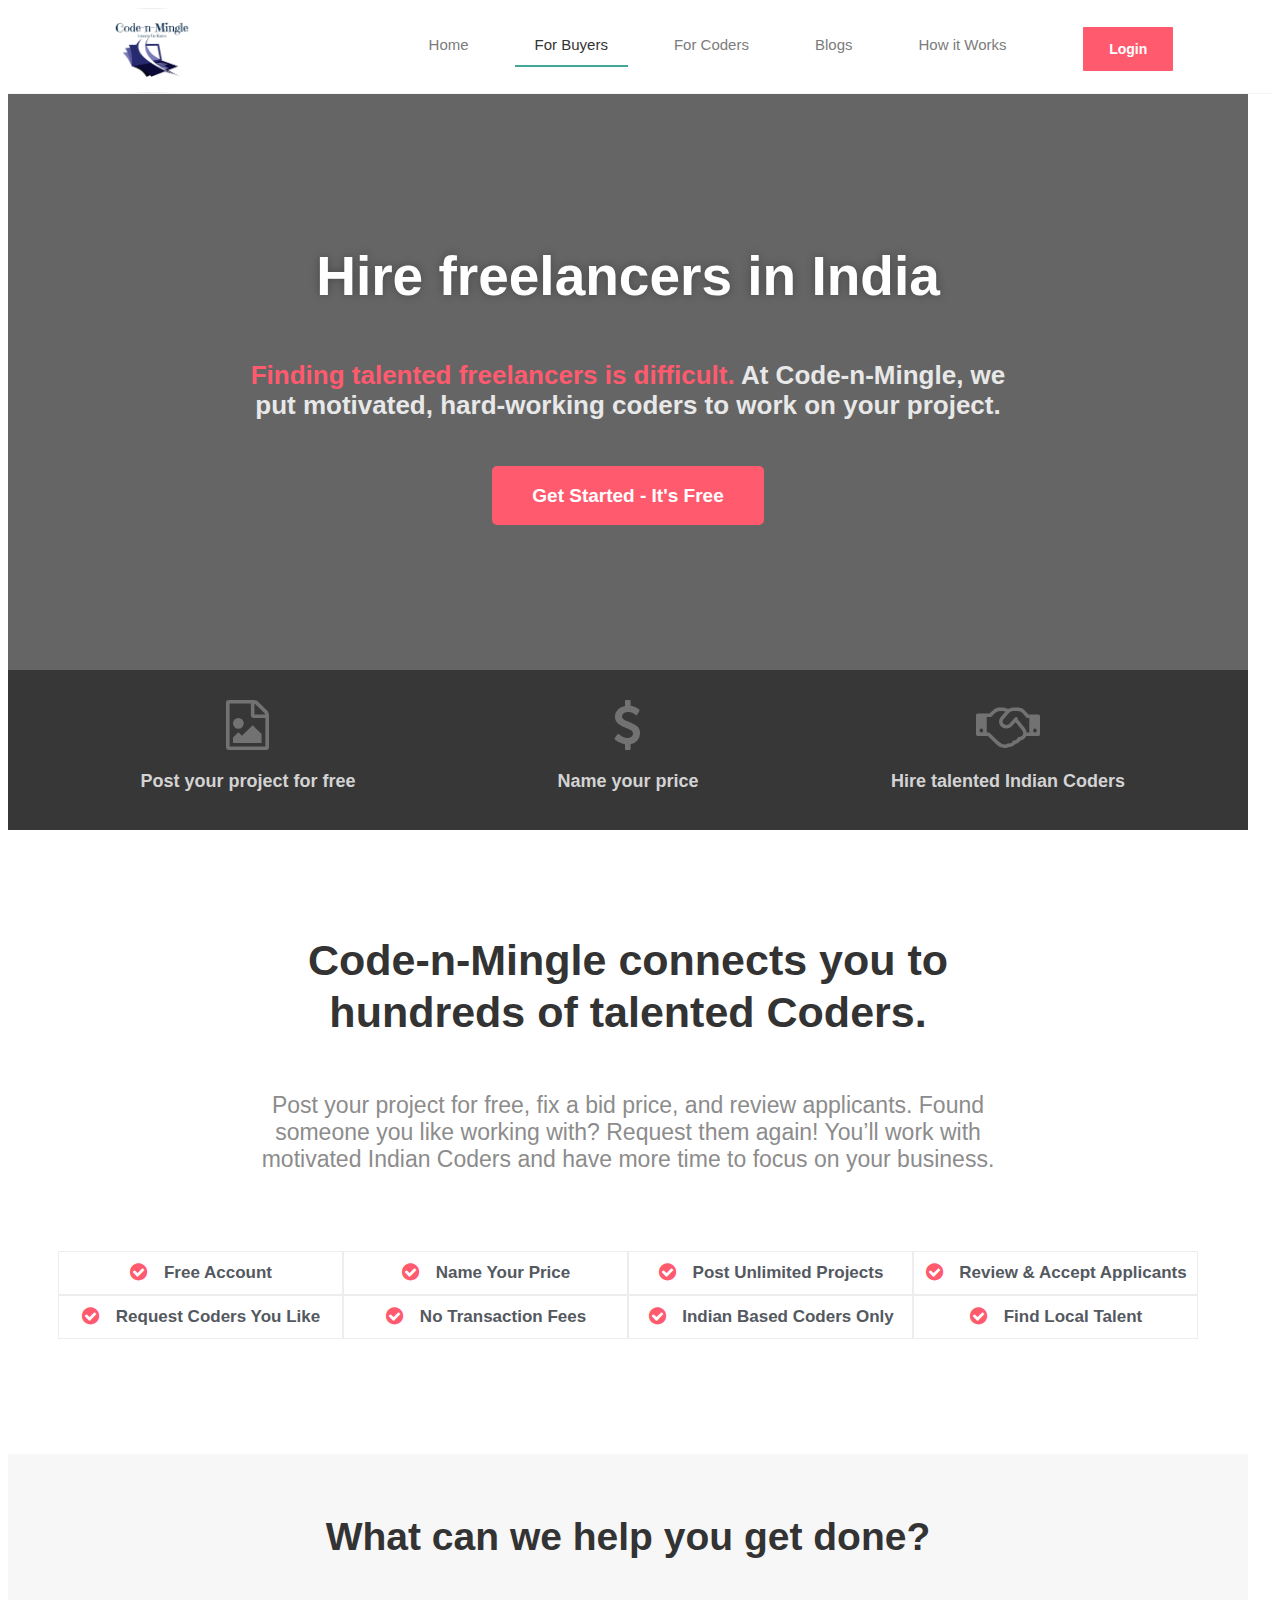
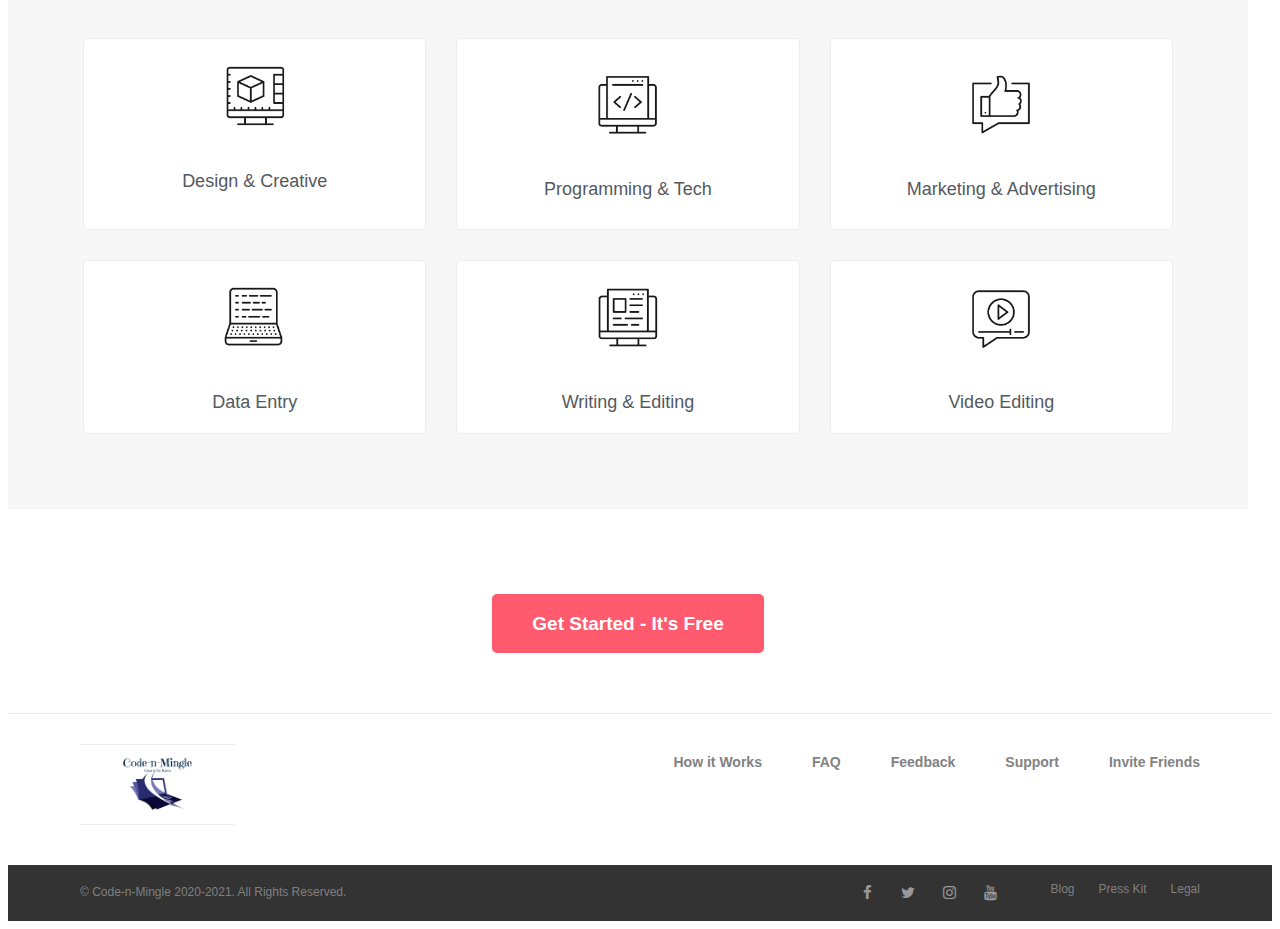
==== commit 3c6c3b1d: "fixed logo" ====
--- a/index.html
+++ b/index.html
@@ -632,9 +632,9 @@
 												<div class="elementor-widget-container">
 													<div class="elementor-image">
 														<a href="" data-elementor-open-lightbox="">
-															<img width="100" height="75" src="logo.png"
+															<img width="100" height="75" src="./register page/Register Page/logo.png"
 																class="attachment-full size-full" alt=""
-																srcset="logo.png"> </a>
+																srcset="./register page/Register Page/logo.png"> </a>
 													</div>
 												</div>
 											</div>
@@ -1805,7 +1805,7 @@
 																				<a href=""
 																					data-elementor-open-lightbox="">
 																					<img width="760" height="200"
-																						src="logo.png"
+																						src="./register page/Register Page/logo.png"
 																						class="attachment-large size-large"
 																						alt="" srcset=""
 																						sizes="(max-width: 760px) 100vw, 400px">
--- a/post-23.css
+++ b/post-23.css
@@ -21,7 +21,8 @@
 }
 
 .elementor-23 .elementor-element.elementor-element-41ece009 .elementor-image img {
-	width: 59px;
+	width: 60%;
+	border-radius: 50%;
 }
 
 .elementor-23 .elementor-element.elementor-element-41ece009>.elementor-widget-container {
--- a/post-16.css
+++ b/post-16.css
@@ -20,7 +20,7 @@
 }
 
 .elementor-16 .elementor-element.elementor-element-70464382 .elementor-image img {
-    width: 33%;
+    width: 45%;
 }
 
 .elementor-16 .elementor-element.elementor-element-40c8abf0 .elementor-icon-list-items:not(.elementor-inline-items) .elementor-icon-list-item:not(:last-child) {
